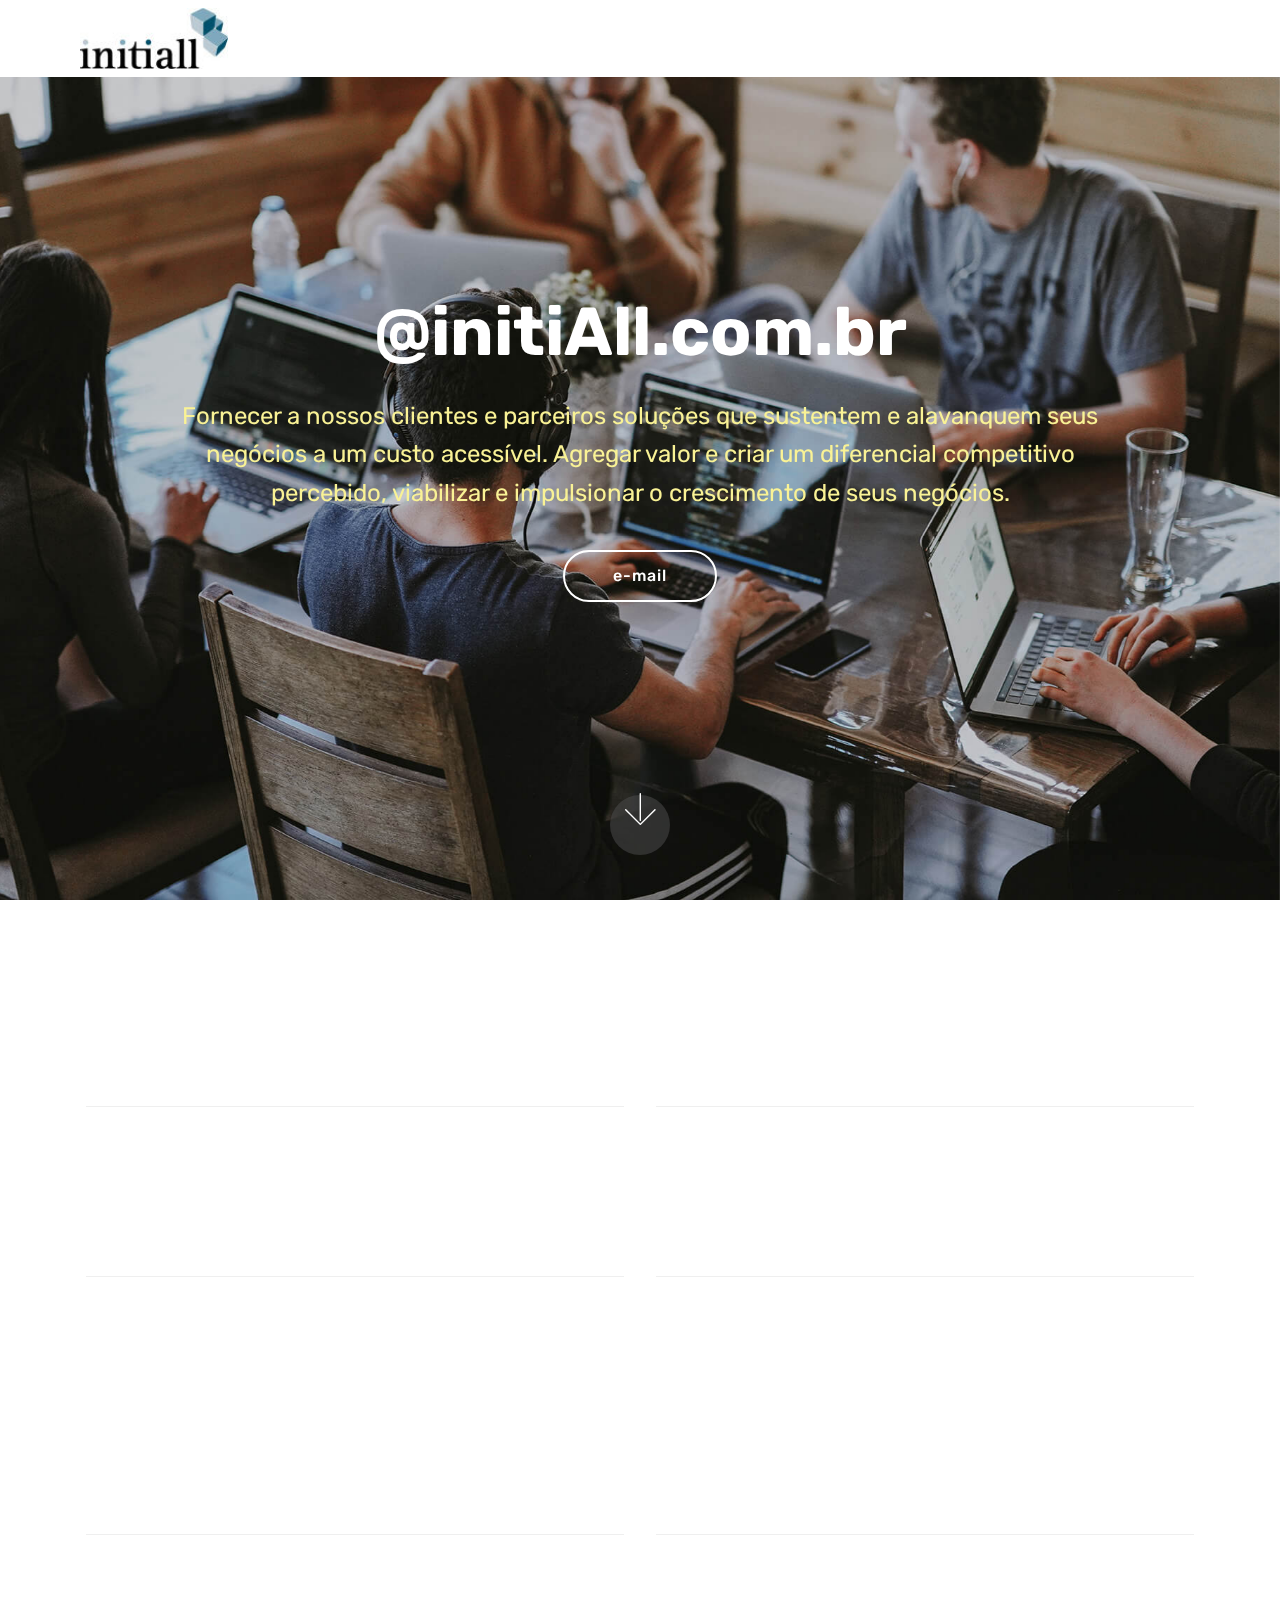
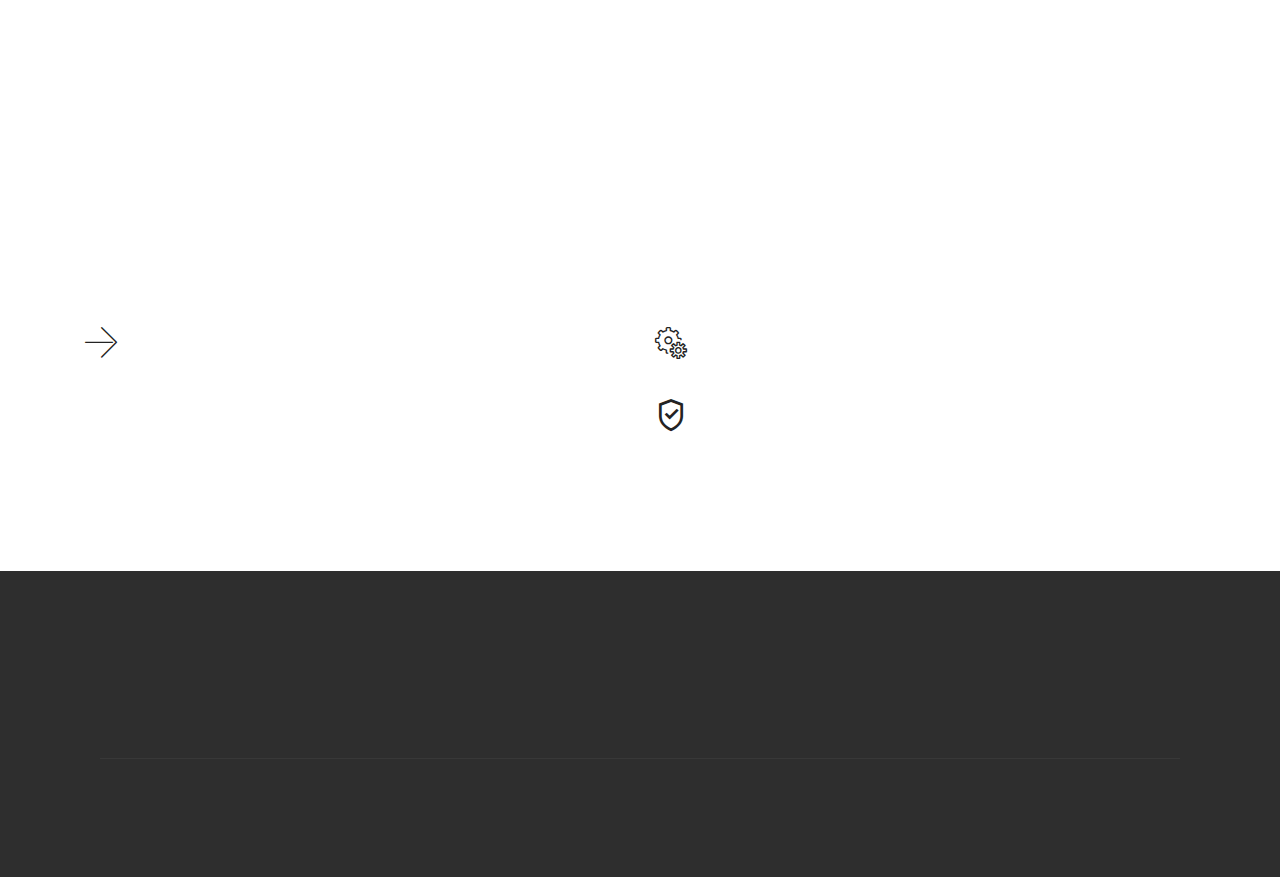
==== index.html @ da2de522 "create github pages" ====
<!DOCTYPE html>
<html  >
<head>
  <!-- Site made with Mobirise Website Builder v4.9.7, https://mobirise.com -->
  <meta charset="UTF-8">
  <meta http-equiv="X-UA-Compatible" content="IE=edge">
  <meta name="generator" content="Mobirise v4.9.7, mobirise.com">
  <meta name="viewport" content="width=device-width, initial-scale=1, minimum-scale=1">
  <link rel="shortcut icon" href="assets/images/l-initiall-logo-144x59.jpg" type="image/x-icon">
  <meta name="description" content="">
  
  <title>Home</title>
  <link rel="stylesheet" href="assets/web/assets/mobirise-icons2/mobirise2.css">
  <link rel="stylesheet" href="assets/web/assets/mobirise-icons/mobirise-icons.css">
  <link rel="stylesheet" href="assets/tether/tether.min.css">
  <link rel="stylesheet" href="assets/bootstrap/css/bootstrap.min.css">
  <link rel="stylesheet" href="assets/bootstrap/css/bootstrap-grid.min.css">
  <link rel="stylesheet" href="assets/bootstrap/css/bootstrap-reboot.min.css">
  <link rel="stylesheet" href="assets/dropdown/css/style.css">
  <link rel="stylesheet" href="assets/socicon/css/styles.css">
  <link rel="stylesheet" href="assets/animatecss/animate.min.css">
  <link rel="stylesheet" href="assets/theme/css/style.css">
  <link rel="stylesheet" href="assets/mobirise/css/mbr-additional.css" type="text/css">
  
  
  
</head>
<body>
  <section class="menu cid-qTkzRZLJNu" once="menu" id="menu1-0">

    

    <nav class="navbar navbar-expand beta-menu navbar-dropdown align-items-center navbar-fixed-top navbar-toggleable-sm">
        <button class="navbar-toggler navbar-toggler-right" type="button" data-toggle="collapse" data-target="#navbarSupportedContent" aria-controls="navbarSupportedContent" aria-expanded="false" aria-label="Toggle navigation">
            <div class="hamburger">
                <span></span>
                <span></span>
                <span></span>
                <span></span>
            </div>
        </button>
        <div class="menu-logo">
            <div class="navbar-brand">
                <span class="navbar-logo">
                    <a href="https://mobirise.com">
                         <img src="assets/images/l-initiall-logo-144x59.jpg" alt="Mobirise" title="" style="height: 3.8rem;">
                    </a>
                </span>
                
            </div>
        </div>
        <div class="collapse navbar-collapse" id="navbarSupportedContent">
            
            
        </div>
    </nav>
</section>

<section class="engine"><a href="https://mobirise.info/k">develop your own website</a></section><section class="cid-qTkA127IK8 mbr-fullscreen mbr-parallax-background" id="header2-1">

    

    

    <div class="container align-center">
        <div class="row justify-content-md-center">
            <div class="mbr-white col-md-10">
                <h1 class="mbr-section-title mbr-bold pb-3 mbr-fonts-style display-1">
                    @initiAll.com.br</h1>
                
                <p class="mbr-text pb-3 mbr-fonts-style display-5">
                    Fornecer a nossos clientes e parceiros soluções que sustentem e alavanquem seus negócios a um custo acessível. Agregar valor e criar um diferencial competitivo percebido, viabilizar e impulsionar o crescimento de seus negócios.
                </p>
                <div class="mbr-section-btn"><a class="btn btn-md btn-white-outline display-4" href="mailto:initiall.condominium@gmail.com">e-mail</a></div>
            </div>
        </div>
    </div>
    <div class="mbr-arrow hidden-sm-down" aria-hidden="true">
        <a href="#next">
            <i class="mbri-down mbr-iconfont"></i>
        </a>
    </div>
</section>

<section class="services3 cid-roIe7TlHn2" id="services3-f">
    <!---->
    
    <!---->
    <!--Overlay-->
    
    <!--Container-->
    <div class="container">
        <div class="row">
            <!--Titles-->
            <div class="title pb-5 col-12">
                <h2 class="align-left mbr-fonts-style display-1">
                    Serviços</h2>
                
            </div>
            <!--Card-1-->
            <div class="card px-3 col-12 col-md-6">
                <div class="card-wrapper media-container-row media-container-row">
                    <div class="card-box">
                        <div class="top-line pb-1">
                            <h4 class="card-title mbr-fonts-style display-5">Auditoria<br></h4>
                            <p class="mbr-text card-title cost mbr-fonts-style m-0 display-5"></p>
                        </div>
                        <div class="bottom-line">
                            <p class="mbr-text mbr-fonts-style display-7">
                                Sistemas<br>Network<br>Vulnerabilidades</p>
                        </div>
                    </div>
                </div>
            </div>
            <!--Card-2-->
            <div class="card px-3 col-12 col-md-6">
                <div class="card-wrapper media-container-row media-container-row">
                    <div class="card-box">
                        <div class="top-line pb-3">
                            <h4 class="card-title mbr-fonts-style display-5">Soluções</h4>
                            <p class="mbr-text card-title cost mbr-fonts-style m-0 display-5"></p>
                        </div>
                        <div class="bottom-line">
                            <p class="mbr-text mbr-fonts-style display-7">Sistemas Integrados<br>Alta Disponibilidade</p>
                        </div>
                    </div>
                </div>
            </div>
            <!--Card-3-->
            <div class="card px-3 col-12 col-md-6">
                <div class="card-wrapper media-container-row media-container-row">
                    <div class="card-box">
                        <div class="top-line pb-3">
                            <h4 class="card-title mbr-fonts-style display-5">GAP Analysis&nbsp;
</h4>
                            <p class="mbr-text card-title cost mbr-fonts-style m-0 display-5"></p>
                        </div>
                        <div class="bottom-line">
                            <p class="mbr-text mbr-fonts-style display-7">
                                A partir do assessment das metas estratégicas da organização e a comparação entre métrica e realidade da TI(estratégia, arquitetura, estrutura decisória, etc.). geramos planos de ação totalmente alinhados com a sua organização. 
                            </p>
                        </div>
                    </div>
                </div>
            </div>
            <!--Card-4-->
            <div class="card px-3 col-12 col-md-6">
                <div class="card-wrapper media-container-row media-container-row">
                    <div class="card-box">
                        <div class="top-line pb-3">
                            <h4 class="card-title mbr-fonts-style display-5">Arquitetura</h4>
                            <p class="mbr-text card-title cost mbr-fonts-style m-0 display-5"></p>
                        </div>
                        <div class="bottom-line">
                            <p class="mbr-text mbr-fonts-style display-7">Mapeamos a Arquitetura de TI e, a partir do plano estratégico da TI, elaboramos a arquitetura a ser implementada, assim como o plano de transição para o modelo.&nbsp;</p><p><br></p><p></p>
                        </div>
                    </div>
                </div>
            </div>
            <!--Card-5-->
            <div class="card px-3 col-12 col-md-6">
                <div class="card-wrapper media-container-row media-container-row">
                    <div class="card-box">
                        <div class="top-line pb-3">
                            <h4 class="card-title mbr-fonts-style display-5"></h4>
                            <p class="mbr-text card-title cost mbr-fonts-style m-0 display-5"></p>
                        </div>
                        <div class="bottom-line">
                            <p class="mbr-text mbr-fonts-style display-7"></p>
                        </div>
                    </div>
                </div>
            </div>
            <!--Card-6-->
            <div class="card px-3 col-12 col-md-6">
                <div class="card-wrapper media-container-row media-container-row">
                    <div class="card-box">
                        <div class="top-line pb-3">
                            <h4 class="card-title mbr-fonts-style display-5"></h4>
                            <p class="mbr-text card-title cost mbr-fonts-style m-0 display-5"></p>
                        </div>
                        <div class="bottom-line">
                            <p class="mbr-text mbr-fonts-style display-7"></p>
                        </div>
                    </div>
                </div>
            </div>
            <!--Card-7-->
            
            <!--Card-8-->
            
            <!--Card-9-->
            
            <!--Card-10-->
            
            <!--Card-11-->
            
            <!--Card-12-->
            
        </div>
    </div>
</section>

<section class="mbr-section contacts3 cid-roI26yW7Bl" id="contacts3-6">
    <!---->
    
    <!---->
    <!--Overlay-->
    
    <!--Container-->
    <div class="container">
        <div class="row">
            <!--Titles-->
            <div class="title col-12">
                <h2 class="align-left mbr-fonts-style display-1">
                    Contato</h2>
                
            </div>
            <div class="col-12">
                <div class="row">
                    <div class="col-12 col-md-6">
                        <div class="wrapper">
                            <span class="iconfont-wrapper">
                                <span class="amp-iconfont icon fa-thumbs-o-up fa mbri-right"></span>
                            </span>
                            <div class="b-info b-adress">
                                <h5 class="align-left mbr-fonts-style display-5">initiAll Soluções Corporativas</h5>
                                <p class="mbr-text align-left mbr-fonts-style display-7"></p>
                            </div>
                        </div>
                    </div>
                    <div class="col-12 col-md-6">
                        <div class="wrapper">
                            <span class="iconfont-wrapper">
                                <span class="amp-iconfont icon fa-phone fa mbri-setting" style="color: rgb(35, 35, 35); fill: rgb(35, 35, 35);"></span>
                            </span>
                            <div class="b-info b-phone">
                                <h5 class="align-left mbr-fonts-style display-5"></h5>
                                <p class="mbr-text align-left mbr-fonts-style display-7"></p>
                            </div>
                        </div>
                    </div>
                    <div class="col-12 col-md-6">
                        <div class="wrapper">
                            <span class="iconfont-wrapper">
                                <span class="amp-iconfont icon fa-comment-o fa"></span>
                            </span>
                            <div class="b-info b-mail">
                                <h5 class="align-left mbr-fonts-style display-5">
                                    E-mail:
                                </h5>
                                <p class="mbr-text align-left mbr-fonts-style display-7">
                                    initiall.condominium@gmail.com
                                </p>
                            </div>
                        </div>
                    </div>
                    <div class="col-12 col-md-6">
                        <div class="wrapper">
                            <span class="iconfont-wrapper">
                                <span class="amp-iconfont icon fa-th-large fa mobi-mbri-protect mobi-mbri"></span>
                            </span>
                            <div class="b-info b-mail">
                                <h5 class="align-left mbr-fonts-style display-5"></h5>
                                <p class="mbr-text align-left mbr-fonts-style display-7"></p>
                            </div>
                        </div>
                    </div>
                </div>
            </div>
        </div>
    </div>
</section>

<section class="cid-qTkAaeaxX5" id="footer1-2">

    

    

    <div class="container">
        <div class="media-container-row content text-white">
            <div class="col-12 col-md-3">
                <div class="media-wrap">
                    <a href="https://mobirise.com/">
                        <img src="assets/images/mbr-260x173.jpg" alt="Mobirise" title="">
                    </a>
                </div>
            </div>
            <div class="col-12 col-md-3 mbr-fonts-style display-7">
                <h5 class="pb-3"></h5>
                <p class="mbr-text"></p>
            </div>
            <div class="col-12 col-md-3 mbr-fonts-style display-7">
                <h5 class="pb-3">
                    Contato</h5>
                <p class="mbr-text">
                    Email: initiall.condominium@gmail.com
<br></p>
            </div>
            <div class="col-12 col-md-3 mbr-fonts-style display-7">
                <h5 class="pb-3"></h5>
                <p class="mbr-text"></p>
            </div>
        </div>
        <div class="footer-lower">
            <div class="media-container-row">
                <div class="col-sm-12">
                    <hr>
                </div>
            </div>
            <div class="media-container-row mbr-white">
                <div class="col-sm-6 copyright">
                    <p class="mbr-text mbr-fonts-style display-7">
                        © Copyright 2019</p>
                </div>
                <div class="col-md-6">
                    <div class="social-list align-right">
                        <div class="soc-item">
                            <a href="https://twitter.com/mobirise" target="_blank">
                                <span class="socicon-twitter socicon mbr-iconfont mbr-iconfont-social"></span>
                            </a>
                        </div>
                        <div class="soc-item">
                            <a href="https://www.facebook.com/pages/Mobirise/1616226671953247" target="_blank">
                                <span class="socicon-facebook socicon mbr-iconfont mbr-iconfont-social"></span>
                            </a>
                        </div>
                        <div class="soc-item">
                            <a href="https://www.youtube.com/c/mobirise" target="_blank">
                                <span class="socicon-youtube socicon mbr-iconfont mbr-iconfont-social"></span>
                            </a>
                        </div>
                        <div class="soc-item">
                            <a href="https://instagram.com/mobirise" target="_blank">
                                <span class="socicon-instagram socicon mbr-iconfont mbr-iconfont-social"></span>
                            </a>
                        </div>
                        <div class="soc-item">
                            <a href="https://plus.google.com/u/0/+Mobirise" target="_blank">
                                <span class="socicon-googleplus socicon mbr-iconfont mbr-iconfont-social"></span>
                            </a>
                        </div>
                        <div class="soc-item">
                            <a href="https://www.behance.net/Mobirise" target="_blank">
                                <span class="socicon-behance socicon mbr-iconfont mbr-iconfont-social"></span>
                            </a>
                        </div>
                    </div>
                </div>
            </div>
        </div>
    </div>
</section>


  <script src="assets/web/assets/jquery/jquery.min.js"></script>
  <script src="assets/popper/popper.min.js"></script>
  <script src="assets/tether/tether.min.js"></script>
  <script src="assets/bootstrap/js/bootstrap.min.js"></script>
  <script src="assets/dropdown/js/script.min.js"></script>
  <script src="assets/viewportchecker/jquery.viewportchecker.js"></script>
  <script src="assets/parallax/jarallax.min.js"></script>
  <script src="assets/smoothscroll/smooth-scroll.js"></script>
  <script src="assets/touchswipe/jquery.touch-swipe.min.js"></script>
  <script src="assets/theme/js/script.js"></script>
  
  
  <input name="animation" type="hidden">
  </body>
</html>
---- assets/web/assets/mobirise-icons2/mobirise2.css ----
@font-face {
  font-family: 'Moririse2';
  src:  url('mobirise2.eot?f2bix4');
  src:  url('mobirise2.eot?f2bix4#iefix') format('embedded-opentype'),
    url('mobirise2.ttf?f2bix4') format('truetype'),
    url('mobirise2.woff?f2bix4') format('woff'),
    url('mobirise2.svg?f2bix4#mobirise2') format('svg');
  font-weight: normal;
  font-style: normal;
}

[class^="mobi-"], [class*=" mobi-"] {
  /* use !important to prevent issues with browser extensions that change fonts */
  font-family: 'Moririse2' !important;
  speak: none;
  font-style: normal;
  font-weight: normal;
  font-variant: normal;
  text-transform: none;
  line-height: 1;

  /* Better Font Rendering =========== */
  -webkit-font-smoothing: antialiased;
  -moz-osx-font-smoothing: grayscale;
}

.mobi-mbri-add-submenu:before {
  content: "\e900";
}
.mobi-mbri-alert:before {
  content: "\e901";
}
.mobi-mbri-align-center:before {
  content: "\e902";
}
.mobi-mbri-align-justify:before {
  content: "\e903";
}
.mobi-mbri-align-left:before {
  content: "\e904";
}
.mobi-mbri-align-right:before {
  content: "\e905";
}
.mobi-mbri-android:before {
  content: "\e906";
}
.mobi-mbri-apple:before {
  content: "\e907";
}
.mobi-mbri-arrow-down:before {
  content: "\e908";
}
.mobi-mbri-arrow-next:before {
  content: "\e909";
}
.mobi-mbri-arrow-prev:before {
  content: "\e90a";
}
.mobi-mbri-arrow-up:before {
  content: "\e90b";
}
.mobi-mbri-bold:before {
  content: "\e90c";
}
.mobi-mbri-bookmark:before {
  content: "\e90d";
}
.mobi-mbri-bootstrap:before {
  content: "\e90e";
}
.mobi-mbri-briefcase:before {
  content: "\e90f";
}
.mobi-mbri-browse:before {
  content: "\e910";
}
.mobi-mbri-bulleted-list:before {
  content: "\e911";
}
.mobi-mbri-calendar:before {
  content: "\e912";
}
.mobi-mbri-camera:before {
  content: "\e913";
}
.mobi-mbri-cart-add:before {
  content: "\e914";
}
.mobi-mbri-cart-full:before {
  content: "\e915";
}
.mobi-mbri-cash:before {
  content: "\e916";
}
.mobi-mbri-change-style:before {
  content: "\e917";
}
.mobi-mbri-chat:before {
  content: "\e918";
}
.mobi-mbri-clock:before {
  content: "\e919";
}
.mobi-mbri-close:before {
  content: "\e91a";
}
.mobi-mbri-cloud:before {
  content: "\e91b";
}
.mobi-mbri-code:before {
  content: "\e91c";
}
.mobi-mbri-contact-form:before {
  content: "\e91d";
}
.mobi-mbri-credit-card:before {
  content: "\e91e";
}
.mobi-mbri-cursor-click:before {
  content: "\e91f";
}
.mobi-mbri-cust-feedback:before {
  content: "\e920";
}
.mobi-mbri-database:before {
  content: "\e921";
}
.mobi-mbri-delivery:before {
  content: "\e922";
}
.mobi-mbri-desktop:before {
  content: "\e923";
}
.mobi-mbri-devices:before {
  content: "\e924";
}
.mobi-mbri-down:before {
  content: "\e925";
}
.mobi-mbri-download-2:before {
  content: "\e926";
}
.mobi-mbri-download:before {
  content: "\e927";
}
.mobi-mbri-drag-n-drop-2:before {
  content: "\e928";
}
.mobi-mbri-drag-n-drop:before {
  content: "\e929";
}
.mobi-mbri-edit-2:before {
  content: "\e92a";
}
.mobi-mbri-edit:before {
  content: "\e92b";
}
.mobi-mbri-error:before {
  content: "\e92c";
}
.mobi-mbri-extension:before {
  content: "\e92d";
}
.mobi-mbri-features:before {
  content: "\e92e";
}
.mobi-mbri-file:before {
  content: "\e92f";
}
.mobi-mbri-flag:before {
  content: "\e930";
}
.mobi-mbri-folder:before {
  content: "\e931";
}
.mobi-mbri-gift:before {
  content: "\e932";
}
.mobi-mbri-github:before {
  content: "\e933";
}
.mobi-mbri-globe-2:before {
  content: "\e934";
}
.mobi-mbri-globe:before {
  content: "\e935";
}
.mobi-mbri-growing-chart:before {
  content: "\e936";
}
.mobi-mbri-hearth:before {
  content: "\e937";
}
.mobi-mbri-help:before {
  content: "\e938";
}
.mobi-mbri-home:before {
  content: "\e939";
}
.mobi-mbri-hot-cup:before {
  content: "\e93a";
}
.mobi-mbri-idea:before {
  content: "\e93b";
}
.mobi-mbri-image-gallery:before {
  content: "\e93c";
}
.mobi-mbri-image-slider:before {
  content: "\e93d";
}
.mobi-mbri-info:before {
  content: "\e93e";
}
.mobi-mbri-italic:before {
  content: "\e93f";
}
.mobi-mbri-key:before {
  content: "\e940";
}
.mobi-mbri-laptop:before {
  content: "\e941";
}
.mobi-mbri-layers:before {
  content: "\e942";
}
.mobi-mbri-left-right:before {
  content: "\e943";
}
.mobi-mbri-left:before {
  content: "\e944";
}
.mobi-mbri-letter:before {
  content: "\e945";
}
.mobi-mbri-like:before {
  content: "\e946";
}
.mobi-mbri-link:before {
  content: "\e947";
}
.mobi-mbri-lock:before {
  content: "\e948";
}
.mobi-mbri-login:before {
  content: "\e949";
}
.mobi-mbri-logout:before {
  content: "\e94a";
}
.mobi-mbri-magic-stick:before {
  content: "\e94b";
}
.mobi-mbri-map-pin:before {
  content: "\e94c";
}
.mobi-mbri-menu:before {
  content: "\e94d";
}
.mobi-mbri-mobile-2:before {
  content: "\e94e";
}
.mobi-mbri-mobile-horizontal:before {
  content: "\e94f";
}
.mobi-mbri-mobile:before {
  content: "\e950";
}
.mobi-mbri-mobirise:before {
  content: "\e951";
}
.mobi-mbri-more-horizontal:before {
  content: "\e952";
}
.mobi-mbri-more-vertical:before {
  content: "\e953";
}
.mobi-mbri-music:before {
  content: "\e954";
}
.mobi-mbri-new-file:before {
  content: "\e955";
}
.mobi-mbri-numbered-list:before {
  content: "\e956";
}
.mobi-mbri-opened-folder:before {
  content: "\e957";
}
.mobi-mbri-pages:before {
  content: "\e958";
}
.mobi-mbri-paper-plane:before {
  content: "\e959";
}
.mobi-mbri-paperclip:before {
  content: "\e95a";
}
.mobi-mbri-phone:before {
  content: "\e95b";
}
.mobi-mbri-photo:before {
  content: "\e95c";
}
.mobi-mbri-photos:before {
  content: "\e95d";
}
.mobi-mbri-pin:before {
  content: "\e95e";
}
.mobi-mbri-play:before {
  content: "\e95f";
}
.mobi-mbri-plus:before {
  content: "\e960";
}
.mobi-mbri-preview:before {
  content: "\e961";
}
.mobi-mbri-print:before {
  content: "\e962";
}
.mobi-mbri-protect:before {
  content: "\e963";
}
.mobi-mbri-question:before {
  content: "\e964";
}
.mobi-mbri-quote-left:before {
  content: "\e965";
}
.mobi-mbri-quote-right:before {
  content: "\e966";
}
.mobi-mbri-redo:before {
  content: "\e967";
}
.mobi-mbri-refresh:before {
  content: "\e968";
}
.mobi-mbri-responsive-2:before {
  content: "\e969";
}
.mobi-mbri-responsive:before {
  content: "\e96a";
}
.mobi-mbri-right:before {
  content: "\e96b";
}
.mobi-mbri-rocket:before {
  content: "\e96c";
}
.mobi-mbri-sad-face:before {
  content: "\e96d";
}
.mobi-mbri-sale:before {
  content: "\e96e";
}
.mobi-mbri-save:before {
  content: "\e96f";
}
.mobi-mbri-search:before {
  content: "\e970";
}
.mobi-mbri-setting-2:before {
  content: "\e971";
}
.mobi-mbri-setting-3:before {
  content: "\e972";
}
.mobi-mbri-setting:before {
  content: "\e973";
}
.mobi-mbri-share:before {
  content: "\e974";
}
.mobi-mbri-shopping-bag:before {
  content: "\e975";
}
.mobi-mbri-shopping-basket:before {
  content: "\e976";
}
.mobi-mbri-shopping-cart:before {
  content: "\e977";
}
.mobi-mbri-sites:before {
  content: "\e978";
}
.mobi-mbri-smile-face:before {
  content: "\e979";
}
.mobi-mbri-speed:before {
  content: "\e97a";
}
.mobi-mbri-star:before {
  content: "\e97b";
}
.mobi-mbri-success:before {
  content: "\e97c";
}
.mobi-mbri-sun:before {
  content: "\e97d";
}
.mobi-mbri-sun2:before {
  content: "\e97e";
}
.mobi-mbri-tablet-vertical:before {
  content: "\e97f";
}
.mobi-mbri-tablet:before {
  content: "\e980";
}
.mobi-mbri-target:before {
  content: "\e981";
}
.mobi-mbri-timer:before {
  content: "\e982";
}
.mobi-mbri-to-ftp:before {
  content: "\e983";
}
.mobi-mbri-to-local-drive:before {
  content: "\e984";
}
.mobi-mbri-touch-swipe:before {
  content: "\e985";
}
.mobi-mbri-touch:before {
  content: "\e986";
}
.mobi-mbri-trash:before {
  content: "\e987";
}
.mobi-mbri-underline:before {
  content: "\e988";
}
.mobi-mbri-undo:before {
  content: "\e989";
}
.mobi-mbri-unlink:before {
  content: "\e98a";
}
.mobi-mbri-unlock:before {
  content: "\e98b";
}
.mobi-mbri-up-down:before {
  content: "\e98c";
}
.mobi-mbri-up:before {
  content: "\e98d";
}
.mobi-mbri-update:before {
  content: "\e98e";
}
.mobi-mbri-upload-2:before {
  content: "\e98f";
}
.mobi-mbri-upload:before {
  content: "\e990";
}
.mobi-mbri-user-2:before {
  content: "\e991";
}
.mobi-mbri-user:before {
  content: "\e992";
}
.mobi-mbri-users:before {
  content: "\e993";
}
.mobi-mbri-video-play:before {
  content: "\e994";
}
.mobi-mbri-video:before {
  content: "\e995";
}
.mobi-mbri-watch:before {
  content: "\e996";
}
.mobi-mbri-website-theme-2:before {
  content: "\e997";
}
.mobi-mbri-website-theme:before {
  content: "\e998";
}
.mobi-mbri-wifi:before {
  content: "\e999";
}
.mobi-mbri-windows:before {
  content: "\e99a";
}
.mobi-mbri-zoom-in:before {
  content: "\e99b";
}
.mobi-mbri-zoom-out:before {
  content: "\e99c";
}
---- assets/web/assets/mobirise-icons/mobirise-icons.css ----
@font-face {
  font-family: 'MobiriseIcons';
  src:  url('mobirise-icons.eot?spat4u');
  src:  url('mobirise-icons.eot?spat4u#iefix') format('embedded-opentype'),
    url('mobirise-icons.ttf?spat4u') format('truetype'),
    url('mobirise-icons.woff?spat4u') format('woff'),
    url('mobirise-icons.svg?spat4u#MobiriseIcons') format('svg');
  font-weight: normal;
  font-style: normal;
}

[class^="mbri-"], [class*=" mbri-"] {
  /* use !important to prevent issues with browser extensions that change fonts */
  font-family: MobiriseIcons !important;
  speak: none;
  font-style: normal;
  font-weight: normal;
  font-variant: normal;
  text-transform: none;
  line-height: 1;

  /* Better Font Rendering =========== */
  -webkit-font-smoothing: antialiased;
  -moz-osx-font-smoothing: grayscale;
}

.mbri-add-submenu:before {
  content: "\e900";
}
.mbri-alert:before {
  content: "\e901";
}
.mbri-align-center:before {
  content: "\e902";
}
.mbri-align-justify:before {
  content: "\e903";
}
.mbri-align-left:before {
  content: "\e904";
}
.mbri-align-right:before {
  content: "\e905";
}
.mbri-android:before {
  content: "\e906";
}
.mbri-apple:before {
  content: "\e907";
}
.mbri-arrow-down:before {
  content: "\e908";
}
.mbri-arrow-next:before {
  content: "\e909";
}
.mbri-arrow-prev:before {
  content: "\e90a";
}
.mbri-arrow-up:before {
  content: "\e90b";
}
.mbri-bold:before {
  content: "\e90c";
}
.mbri-bookmark:before {
  content: "\e90d";
}
.mbri-bootstrap:before {
  content: "\e90e";
}
.mbri-briefcase:before {
  content: "\e90f";
}
.mbri-browse:before {
  content: "\e910";
}
.mbri-bulleted-list:before {
  content: "\e911";
}
.mbri-calendar:before {
  content: "\e912";
}
.mbri-camera:before {
  content: "\e913";
}
.mbri-cart-add:before {
  content: "\e914";
}
.mbri-cart-full:before {
  content: "\e915";
}
.mbri-cash:before {
  content: "\e916";
}
.mbri-change-style:before {
  content: "\e917";
}
.mbri-chat:before {
  content: "\e918";
}
.mbri-clock:before {
  content: "\e919";
}
.mbri-close:before {
  content: "\e91a";
}
.mbri-cloud:before {
  content: "\e91b";
}
.mbri-code:before {
  content: "\e91c";
}
.mbri-contact-form:before {
  content: "\e91d";
}
.mbri-credit-card:before {
  content: "\e91e";
}
.mbri-cursor-click:before {
  content: "\e91f";
}
.mbri-cust-feedback:before {
  content: "\e920";
}
.mbri-database:before {
  content: "\e921";
}
.mbri-delivery:before {
  content: "\e922";
}
.mbri-desktop:before {
  content: "\e923";
}
.mbri-devices:before {
  content: "\e924";
}
.mbri-down:before {
  content: "\e925";
}
.mbri-download:before {
  content: "\e989";
}
.mbri-drag-n-drop:before {
  content: "\e927";
}
.mbri-drag-n-drop2:before {
  content: "\e928";
}
.mbri-edit:before {
  content: "\e929";
}
.mbri-edit2:before {
  content: "\e92a";
}
.mbri-error:before {
  content: "\e92b";
}
.mbri-extension:before {
  content: "\e92c";
}
.mbri-features:before {
  content: "\e92d";
}
.mbri-file:before {
  content: "\e92e";
}
.mbri-flag:before {
  content: "\e92f";
}
.mbri-folder:before {
  content: "\e930";
}
.mbri-gift:before {
  content: "\e931";
}
.mbri-github:before {
  content: "\e932";
}
.mbri-globe:before {
  content: "\e933";
}
.mbri-globe-2:before {
  content: "\e934";
}
.mbri-growing-chart:before {
  content: "\e935";
}
.mbri-hearth:before {
  content: "\e936";
}
.mbri-help:before {
  content: "\e937";
}
.mbri-home:before {
  content: "\e938";
}
.mbri-hot-cup:before {
  content: "\e939";
}
.mbri-idea:before {
  content: "\e93a";
}
.mbri-image-gallery:before {
  content: "\e93b";
}
.mbri-image-slider:before {
  content: "\e93c";
}
.mbri-info:before {
  content: "\e93d";
}
.mbri-italic:before {
  content: "\e93e";
}
.mbri-key:before {
  content: "\e93f";
}
.mbri-laptop:before {
  content: "\e940";
}
.mbri-layers:before {
  content: "\e941";
}
.mbri-left-right:before {
  content: "\e942";
}
.mbri-left:before {
  content: "\e943";
}
.mbri-letter:before {
  content: "\e944";
}
.mbri-like:before {
  content: "\e945";
}
.mbri-link:before {
  content: "\e946";
}
.mbri-lock:before {
  content: "\e947";
}
.mbri-login:before {
  content: "\e948";
}
.mbri-logout:before {
  content: "\e949";
}
.mbri-magic-stick:before {
  content: "\e94a";
}
.mbri-map-pin:before {
  content: "\e94b";
}
.mbri-menu:before {
  content: "\e94c";
}
.mbri-mobile:before {
  content: "\e94d";
}
.mbri-mobile2:before {
  content: "\e94e";
}
.mbri-mobirise:before {
  content: "\e94f";
}
.mbri-more-horizontal:before {
  content: "\e950";
}
.mbri-more-vertical:before {
  content: "\e951";
}
.mbri-music:before {
  content: "\e952";
}
.mbri-new-file:before {
  content: "\e953";
}
.mbri-numbered-list:before {
  content: "\e954";
}
.mbri-opened-folder:before {
  content: "\e955";
}
.mbri-pages:before {
  content: "\e956";
}
.mbri-paper-plane:before {
  content: "\e957";
}
.mbri-paperclip:before {
  content: "\e958";
}
.mbri-photo:before {
  content: "\e959";
}
.mbri-photos:before {
  content: "\e95a";
}
.mbri-pin:before {
  content: "\e95b";
}
.mbri-play:before {
  content: "\e95c";
}
.mbri-plus:before {
  content: "\e95d";
}
.mbri-preview:before {
  content: "\e95e";
}
.mbri-print:before {
  content: "\e95f";
}
.mbri-protect:before {
  content: "\e960";
}
.mbri-question:before {
  content: "\e961";
}
.mbri-quote-left:before {
  content: "\e962";
}
.mbri-quote-right:before {
  content: "\e963";
}
.mbri-refresh:before {
  content: "\e964";
}
.mbri-responsive:before {
  content: "\e965";
}
.mbri-right:before {
  content: "\e966";
}
.mbri-rocket:before {
  content: "\e967";
}
.mbri-sad-face:before {
  content: "\e968";
}
.mbri-sale:before {
  content: "\e969";
}
.mbri-save:before {
  content: "\e96a";
}
.mbri-search:before {
  content: "\e96b";
}
.mbri-setting:before {
  content: "\e96c";
}
.mbri-setting2:before {
  content: "\e96d";
}
.mbri-setting3:before {
  content: "\e96e";
}
.mbri-share:before {
  content: "\e96f";
}
.mbri-shopping-bag:before {
  content: "\e970";
}
.mbri-shopping-basket:before {
  content: "\e971";
}
.mbri-shopping-cart:before {
  content: "\e972";
}
.mbri-sites:before {
  content: "\e973";
}
.mbri-smile-face:before {
  content: "\e974";
}
.mbri-speed:before {
  content: "\e975";
}
.mbri-star:before {
  content: "\e976";
}
.mbri-success:before {
  content: "\e977";
}
.mbri-sun:before {
  content: "\e978";
}
.mbri-sun2:before {
  content: "\e979";
}
.mbri-tablet:before {
  content: "\e97a";
}
.mbri-tablet-vertical:before {
  content: "\e97b";
}
.mbri-target:before {
  content: "\e97c";
}
.mbri-timer:before {
  content: "\e97d";
}
.mbri-to-ftp:before {
  content: "\e97e";
}
.mbri-to-local-drive:before {
  content: "\e97f";
}
.mbri-touch-swipe:before {
  content: "\e980";
}
.mbri-touch:before {
  content: "\e981";
}
.mbri-trash:before {
  content: "\e982";
}
.mbri-underline:before {
  content: "\e983";
}
.mbri-unlink:before {
  content: "\e984";
}
.mbri-unlock:before {
  content: "\e985";
}
.mbri-up-down:before {
  content: "\e986";
}
.mbri-up:before {
  content: "\e987";
}
.mbri-update:before {
  content: "\e988";
}
.mbri-upload:before {
 content: "\e926"; 
}
.mbri-user:before {
  content: "\e98a";
}
.mbri-user2:before {
  content: "\e98b";
}
.mbri-users:before {
  content: "\e98c";
}
.mbri-video:before {
  content: "\e98d";
}
.mbri-video-play:before {
  content: "\e98e";
}
.mbri-watch:before {
  content: "\e98f";
}
.mbri-website-theme:before {
  content: "\e990";
}
.mbri-wifi:before {
  content: "\e991";
}
.mbri-windows:before {
  content: "\e992";
}
.mbri-zoom-out:before {
  content: "\e993";
}
.mbri-redo:before {
  content: "\e994";
}
.mbri-undo:before {
  content: "\e995";
}
---- assets/dropdown/css/style.css ----
.navbar-dropdown {
  left: 0;
  padding: 0;
  position: absolute;
  right: 0;
  top: 0;
  transition: all 0.45s ease;
  z-index: 1030;
  background: #282828; }
  .navbar-dropdown .navbar-logo {
    margin-right: 0.8rem;
    transition: margin 0.3s ease-in-out;
    vertical-align: middle; }
    .navbar-dropdown .navbar-logo img {
      height: 3.125rem;
      transition: all 0.3s ease-in-out; }
    .navbar-dropdown .navbar-logo.mbr-iconfont {
      font-size: 3.125rem;
      line-height: 3.125rem; }
  .navbar-dropdown .navbar-caption {
    font-weight: 700;
    white-space: normal;
    vertical-align: -4px;
    line-height: 3.125rem !important; }
    .navbar-dropdown .navbar-caption, .navbar-dropdown .navbar-caption:hover {
      color: inherit;
      text-decoration: none; }
  .navbar-dropdown .mbr-iconfont + .navbar-caption {
    vertical-align: -1px; }
  .navbar-dropdown.navbar-fixed-top {
    position: fixed; }
  .navbar-dropdown .navbar-brand span {
    vertical-align: -4px; }
  .navbar-dropdown.bg-color.transparent {
    background: none; }
  .navbar-dropdown.navbar-short .navbar-brand {
    padding: 0.625rem 0; }
    .navbar-dropdown.navbar-short .navbar-brand span {
      vertical-align: -1px; }
  .navbar-dropdown.navbar-short .navbar-caption {
    line-height: 2.375rem !important;
    vertical-align: -2px; }
  .navbar-dropdown.navbar-short .navbar-logo {
    margin-right: 0.5rem; }
    .navbar-dropdown.navbar-short .navbar-logo img {
      height: 2.375rem; }
    .navbar-dropdown.navbar-short .navbar-logo.mbr-iconfont {
      font-size: 2.375rem;
      line-height: 2.375rem; }
  .navbar-dropdown.navbar-short .mbr-table-cell {
    height: 3.625rem; }
  .navbar-dropdown .navbar-close {
    left: 0.6875rem;
    position: fixed;
    top: 0.75rem;
    z-index: 1000; }
  .navbar-dropdown .hamburger-icon {
    content: "";
    display: inline-block;
    vertical-align: middle;
    width: 16px;
    -webkit-box-shadow: 0 -6px 0 1px #282828,0 0 0 1px #282828,0 6px 0 1px #282828;
    -moz-box-shadow: 0 -6px 0 1px #282828,0 0 0 1px #282828,0 6px 0 1px #282828;
    box-shadow: 0 -6px 0 1px #282828,0 0 0 1px #282828,0 6px 0 1px #282828; }

.dropdown-menu .dropdown-toggle[data-toggle="dropdown-submenu"]::after {
  border-bottom: 0.35em solid transparent;
  border-left: 0.35em solid;
  border-right: 0;
  border-top: 0.35em solid transparent;
  margin-left: 0.3rem; }

.dropdown-menu .dropdown-item:focus {
  outline: 0; }

.nav-dropdown {
  font-size: 0.75rem;
  font-weight: 500;
  height: auto !important; }
  .nav-dropdown .nav-btn {
    padding-left: 1rem; }
  .nav-dropdown .link {
    margin: .667em 1.667em;
    font-weight: 500;
    padding: 0;
    transition: color .2s ease-in-out; }
    .nav-dropdown .link.dropdown-toggle {
      margin-right: 2.583em; }
      .nav-dropdown .link.dropdown-toggle::after {
        margin-left: .25rem;
        border-top: 0.35em solid;
        border-right: 0.35em solid transparent;
        border-left: 0.35em solid transparent;
        border-bottom: 0; }
      .nav-dropdown .link.dropdown-toggle[aria-expanded="true"] {
        margin: 0;
        padding: 0.667em 3.263em  0.667em 1.667em; }
  .nav-dropdown .link::after,
  .nav-dropdown .dropdown-item::after {
    color: inherit; }
  .nav-dropdown .btn {
    font-size: 0.75rem;
    font-weight: 700;
    letter-spacing: 0;
    margin-bottom: 0;
    padding-left: 1.25rem;
    padding-right: 1.25rem; }
  .nav-dropdown .dropdown-menu {
    border-radius: 0;
    border: 0;
    left: 0;
    margin: 0;
    padding-bottom: 1.25rem;
    padding-top: 1.25rem;
    position: relative; }
  .nav-dropdown .dropdown-submenu {
    margin-left: 0.125rem;
    top: 0; }
  .nav-dropdown .dropdown-item {
    font-weight: 500;
    line-height: 2;
    padding: 0.3846em 4.615em 0.3846em 1.5385em;
    position: relative;
    transition: color .2s ease-in-out, background-color .2s ease-in-out; }
    .nav-dropdown .dropdown-item::after {
      margin-top: -0.3077em;
      position: absolute;
      right: 1.1538em;
      top: 50%; }
    .nav-dropdown .dropdown-item:focus, .nav-dropdown .dropdown-item:hover {
      background: none; }

@media (max-width: 767px) {
  .nav-dropdown.navbar-toggleable-sm {
    bottom: 0;
    display: none;
    left: 0;
    overflow-x: hidden;
    position: fixed;
    top: 0;
    transform: translateX(-100%);
    -ms-transform: translateX(-100%);
    -webkit-transform: translateX(-100%);
    width: 18.75rem;
    z-index: 999; } }
.nav-dropdown.navbar-toggleable-xl {
  bottom: 0;
  display: none;
  left: 0;
  overflow-x: hidden;
  position: fixed;
  top: 0;
  transform: translateX(-100%);
  -ms-transform: translateX(-100%);
  -webkit-transform: translateX(-100%);
  width: 18.75rem;
  z-index: 999; }

.nav-dropdown-sm {
  display: block !important;
  overflow-x: hidden;
  overflow: auto;
  padding-top: 3.875rem; }
  .nav-dropdown-sm::after {
    content: "";
    display: block;
    height: 3rem;
    width: 100%; }
  .nav-dropdown-sm.collapse.in ~ .navbar-close {
    display: block !important; }
  .nav-dropdown-sm.collapsing, .nav-dropdown-sm.collapse.in {
    transform: translateX(0);
    -ms-transform: translateX(0);
    -webkit-transform: translateX(0);
    transition: all 0.25s ease-out;
    -webkit-transition: all 0.25s ease-out;
    background: #282828; }
  .nav-dropdown-sm.collapsing[aria-expanded="false"] {
    transform: translateX(-100%);
    -ms-transform: translateX(-100%);
    -webkit-transform: translateX(-100%); }
  .nav-dropdown-sm .nav-item {
    display: block;
    margin-left: 0 !important;
    padding-left: 0; }
  .nav-dropdown-sm .link,
  .nav-dropdown-sm .dropdown-item {
    border-top: 1px dotted rgba(255, 255, 255, 0.1);
    font-size: 0.8125rem;
    line-height: 1.6;
    margin: 0 !important;
    padding: 0.875rem 2.4rem 0.875rem 1.5625rem !important;
    position: relative;
    white-space: normal; }
    .nav-dropdown-sm .link:focus, .nav-dropdown-sm .link:hover,
    .nav-dropdown-sm .dropdown-item:focus,
    .nav-dropdown-sm .dropdown-item:hover {
      background: rgba(0, 0, 0, 0.2) !important;
      color: #c0a375; }
  .nav-dropdown-sm .nav-btn {
    position: relative;
    padding: 1.5625rem 1.5625rem 0 1.5625rem; }
    .nav-dropdown-sm .nav-btn::before {
      border-top: 1px dotted rgba(255, 255, 255, 0.1);
      content: "";
      left: 0;
      position: absolute;
      top: 0;
      width: 100%; }
    .nav-dropdown-sm .nav-btn + .nav-btn {
      padding-top: 0.625rem; }
      .nav-dropdown-sm .nav-btn + .nav-btn::before {
        display: none; }
  .nav-dropdown-sm .btn {
    padding: 0.625rem 0; }
  .nav-dropdown-sm .dropdown-toggle[data-toggle="dropdown-submenu"]::after {
    margin-left: .25rem;
    border-top: 0.35em solid;
    border-right: 0.35em solid transparent;
    border-left: 0.35em solid transparent;
    border-bottom: 0; }
  .nav-dropdown-sm .dropdown-toggle[data-toggle="dropdown-submenu"][aria-expanded="true"]::after {
    border-top: 0;
    border-right: 0.35em solid transparent;
    border-left: 0.35em solid transparent;
    border-bottom: 0.35em solid; }
  .nav-dropdown-sm .dropdown-menu {
    margin: 0;
    padding: 0;
    position: relative;
    top: 0;
    left: 0;
    width: 100%;
    border: 0;
    float: none;
    border-radius: 0;
    background: none; }
  .nav-dropdown-sm .dropdown-submenu {
    left: 100%;
    margin-left: 0.125rem;
    margin-top: -1.25rem;
    top: 0; }

.navbar-toggleable-sm .nav-dropdown .dropdown-menu {
  position: absolute; }

.navbar-toggleable-sm .nav-dropdown .dropdown-submenu {
  left: 100%;
  margin-left: 0.125rem;
  margin-top: -1.25rem;
  top: 0; }

.navbar-toggleable-sm.opened .nav-dropdown .dropdown-menu {
  position: relative; }

.navbar-toggleable-sm.opened .nav-dropdown .dropdown-submenu {
  left: 0;
  margin-left: 00rem;
  margin-top: 0rem;
  top: 0; }

.is-builder .nav-dropdown.collapsing {
  transition: none !important; }

/*# sourceMappingURL=style.css.map */
---- assets/socicon/css/styles.css ----
@charset "UTF-8";

@font-face {
  font-family: "socicon";
  src:url("../fonts/socicon.eot");
  src:url("../fonts/socicon.eot?#iefix") format("embedded-opentype"),
    url("../fonts/socicon.woff") format("woff"),
    url("../fonts/socicon.ttf") format("truetype"),
    url("../fonts/socicon.svg#socicon") format("svg");
  font-weight: normal;
  font-style: normal;

}

[data-icon]:before {
  font-family: "socicon" !important;
  content: attr(data-icon);
  font-style: normal !important;
  font-weight: normal !important;
  font-variant: normal !important;
  text-transform: none !important;
  speak: none;
  line-height: 1;
  -webkit-font-smoothing: antialiased;
  -moz-osx-font-smoothing: grayscale;
}

[class^="socicon-"]:before,
[class*=" socicon-"]:before {
  font-family: "socicon" !important;
  font-style: normal !important;
  font-weight: normal !important;
  font-variant: normal !important;
  text-transform: none !important;
  speak: none;
  line-height: 1;
  -webkit-font-smoothing: antialiased;
  -moz-osx-font-smoothing: grayscale;
}

.socicon-modelmayhem:before {
  content: "\e000";
}
.socicon-mixcloud:before {
  content: "\e001";
}
.socicon-drupal:before {
  content: "\e002";
}
.socicon-swarm:before {
  content: "\e003";
}
.socicon-istock:before {
  content: "\e004";
}
.socicon-yammer:before {
  content: "\e005";
}
.socicon-ello:before {
  content: "\e006";
}
.socicon-stackoverflow:before {
  content: "\e007";
}
.socicon-persona:before {
  content: "\e008";
}
.socicon-triplej:before {
  content: "\e009";
}
.socicon-houzz:before {
  content: "\e00a";
}
.socicon-rss:before {
  content: "\e00b";
}
.socicon-paypal:before {
  content: "\e00c";
}
.socicon-odnoklassniki:before {
  content: "\e00d";
}
.socicon-airbnb:before {
  content: "\e00e";
}
.socicon-periscope:before {
  content: "\e00f";
}
.socicon-outlook:before {
  content: "\e010";
}
.socicon-coderwall:before {
  content: "\e011";
}
.socicon-tripadvisor:before {
  content: "\e012";
}
.socicon-appnet:before {
  content: "\e013";
}
.socicon-goodreads:before {
  content: "\e014";
}
.socicon-tripit:before {
  content: "\e015";
}
.socicon-lanyrd:before {
  content: "\e016";
}
.socicon-slideshare:before {
  content: "\e017";
}
.socicon-buffer:before {
  content: "\e018";
}
.socicon-disqus:before {
  content: "\e019";
}
.socicon-vkontakte:before {
  content: "\e01a";
}
.socicon-whatsapp:before {
  content: "\e01b";
}
.socicon-patreon:before {
  content: "\e01c";
}
.socicon-storehouse:before {
  content: "\e01d";
}
.socicon-pocket:before {
  content: "\e01e";
}
.socicon-mail:before {
  content: "\e01f";
}
.socicon-blogger:before {
  content: "\e020";
}
.socicon-technorati:before {
  content: "\e021";
}
.socicon-reddit:before {
  content: "\e022";
}
.socicon-dribbble:before {
  content: "\e023";
}
.socicon-stumbleupon:before {
  content: "\e024";
}
.socicon-digg:before {
  content: "\e025";
}
.socicon-envato:before {
  content: "\e026";
}
.socicon-behance:before {
  content: "\e027";
}
.socicon-delicious:before {
  content: "\e028";
}
.socicon-deviantart:before {
  content: "\e029";
}
.socicon-forrst:before {
  content: "\e02a";
}
.socicon-play:before {
  content: "\e02b";
}
.socicon-zerply:before {
  content: "\e02c";
}
.socicon-wikipedia:before {
  content: "\e02d";
}
.socicon-apple:before {
  content: "\e02e";
}
.socicon-flattr:before {
  content: "\e02f";
}
.socicon-github:before {
  content: "\e030";
}
.socicon-renren:before {
  content: "\e031";
}
.socicon-friendfeed:before {
  content: "\e032";
}
.socicon-newsvine:before {
  content: "\e033";
}
.socicon-identica:before {
  content: "\e034";
}
.socicon-bebo:before {
  content: "\e035";
}
.socicon-zynga:before {
  content: "\e036";
}
.socicon-steam:before {
  content: "\e037";
}
.socicon-xbox:before {
  content: "\e038";
}
.socicon-windows:before {
  content: "\e039";
}
.socicon-qq:before {
  content: "\e03a";
}
.socicon-douban:before {
  content: "\e03b";
}
.socicon-meetup:before {
  content: "\e03c";
}
.socicon-playstation:before {
  content: "\e03d";
}
.socicon-android:before {
  content: "\e03e";
}
.socicon-snapchat:before {
  content: "\e03f";
}
.socicon-twitter:before {
  content: "\e040";
}
.socicon-facebook:before {
  content: "\e041";
}
.socicon-googleplus:before {
  content: "\e042";
}
.socicon-pinterest:before {
  content: "\e043";
}
.socicon-foursquare:before {
  content: "\e044";
}
.socicon-yahoo:before {
  content: "\e045";
}
.socicon-skype:before {
  content: "\e046";
}
.socicon-yelp:before {
  content: "\e047";
}
.socicon-feedburner:before {
  content: "\e048";
}
.socicon-linkedin:before {
  content: "\e049";
}
.socicon-viadeo:before {
  content: "\e04a";
}
.socicon-xing:before {
  content: "\e04b";
}
.socicon-myspace:before {
  content: "\e04c";
}
.socicon-soundcloud:before {
  content: "\e04d";
}
.socicon-spotify:before {
  content: "\e04e";
}
.socicon-grooveshark:before {
  content: "\e04f";
}
.socicon-lastfm:before {
  content: "\e050";
}
.socicon-youtube:before {
  content: "\e051";
}
.socicon-vimeo:before {
  content: "\e052";
}
.socicon-dailymotion:before {
  content: "\e053";
}
.socicon-vine:before {
  content: "\e054";
}
.socicon-flickr:before {
  content: "\e055";
}
.socicon-500px:before {
  content: "\e056";
}
.socicon-wordpress:before {
  content: "\e058";
}
.socicon-tumblr:before {
  content: "\e059";
}
.socicon-twitch:before {
  content: "\e05a";
}
.socicon-8tracks:before {
  content: "\e05b";
}
.socicon-amazon:before {
  content: "\e05c";
}
.socicon-icq:before {
  content: "\e05d";
}
.socicon-smugmug:before {
  content: "\e05e";
}
.socicon-ravelry:before {
  content: "\e05f";
}
.socicon-weibo:before {
  content: "\e060";
}
.socicon-baidu:before {
  content: "\e061";
}
.socicon-angellist:before {
  content: "\e062";
}
.socicon-ebay:before {
  content: "\e063";
}
.socicon-imdb:before {
  content: "\e064";
}
.socicon-stayfriends:before {
  content: "\e065";
}
.socicon-residentadvisor:before {
  content: "\e066";
}
.socicon-google:before {
  content: "\e067";
}
.socicon-yandex:before {
  content: "\e068";
}
.socicon-sharethis:before {
  content: "\e069";
}
.socicon-bandcamp:before {
  content: "\e06a";
}
.socicon-itunes:before {
  content: "\e06b";
}
.socicon-deezer:before {
  content: "\e06c";
}
.socicon-telegram:before {
  content: "\e06e";
}
.socicon-openid:before {
  content: "\e06f";
}
.socicon-amplement:before {
  content: "\e070";
}
.socicon-viber:before {
  content: "\e071";
}
.socicon-zomato:before {
  content: "\e072";
}
.socicon-draugiem:before {
  content: "\e074";
}
.socicon-endomodo:before {
  content: "\e075";
}
.socicon-filmweb:before {
  content: "\e076";
}
.socicon-stackexchange:before {
  content: "\e077";
}
.socicon-wykop:before {
  content: "\e078";
}
.socicon-teamspeak:before {
  content: "\e079";
}
.socicon-teamviewer:before {
  content: "\e07a";
}
.socicon-ventrilo:before {
  content: "\e07b";
}
.socicon-younow:before {
  content: "\e07c";
}
.socicon-raidcall:before {
  content: "\e07d";
}
.socicon-mumble:before {
  content: "\e07e";
}
.socicon-medium:before {
  content: "\e06d";
}
.socicon-bebee:before {
  content: "\e07f";
}
.socicon-hitbox:before {
  content: "\e080";
}
.socicon-reverbnation:before {
  content: "\e081";
}
.socicon-formulr:before {
  content: "\e082";
}
.socicon-instagram:before {
  content: "\e057";
}
.socicon-battlenet:before {
  content: "\e083";
}
.socicon-chrome:before {
  content: "\e084";
}
.socicon-discord:before {
  content: "\e086";
}
.socicon-issuu:before {
  content: "\e087";
}
.socicon-macos:before {
  content: "\e088";
}
.socicon-firefox:before {
  content: "\e089";
}
.socicon-opera:before {
  content: "\e08d";
}
.socicon-keybase:before {
  content: "\e090";
}
.socicon-alliance:before {
  content: "\e091";
}
.socicon-livejournal:before {
  content: "\e092";
}
.socicon-googlephotos:before {
  content: "\e093";
}
.socicon-horde:before {
  content: "\e094";
}
.socicon-etsy:before {
  content: "\e095";
}
.socicon-zapier:before {
  content: "\e096";
}
.socicon-google-scholar:before {
  content: "\e097";
}
.socicon-researchgate:before {
  content: "\e098";
}
.socicon-wechat:before {
  content: "\e099";
}
.socicon-strava:before {
  content: "\e09a";
}
.socicon-line:before {
  content: "\e09b";
}
.socicon-lyft:before {
  content: "\e09c";
}
.socicon-uber:before {
  content: "\e09d";
}
.socicon-songkick:before {
  content: "\e09e";
}
.socicon-viewbug:before {
  content: "\e09f";
}
.socicon-googlegroups:before {
  content: "\e0a0";
}
.socicon-quora:before {
  content: "\e073";
}
.socicon-diablo:before {
  content: "\e085";
}
.socicon-blizzard:before {
  content: "\e0a1";
}
.socicon-hearthstone:before {
  content: "\e08b";
}
.socicon-heroes:before {
  content: "\e08a";
}
.socicon-overwatch:before {
  content: "\e08c";
}
.socicon-warcraft:before {
  content: "\e08e";
}
.socicon-starcraft:before {
  content: "\e08f";
}
.socicon-beam:before {
  content: "\e0a2";
}
.socicon-curse:before {
  content: "\e0a3";
}
.socicon-player:before {
  content: "\e0a4";
}
.socicon-streamjar:before {
  content: "\e0a5";
}
.socicon-nintendo:before {
  content: "\e0a6";
}
.socicon-hellocoton:before {
  content: "\e0a7";
}
---- assets/theme/css/style.css ----
/*!
 * Mobirise v4 theme (https://mobirise.com/)
 * Copyright 2017 Mobirise
 */
section {
  background-color: #eeeeee; }

section,
.container,
.container-fluid {
  position: relative;
  word-wrap: break-word; }

a.mbr-iconfont:hover {
  text-decoration: none; }

.article .lead p, .article .lead ul, .article .lead ol, .article .lead pre, .article .lead blockquote {
  margin-bottom: 0; }

a {
  font-style: normal;
  font-weight: 400;
  cursor: pointer; }
  a, a:hover {
    text-decoration: none; }

figure {
  margin-bottom: 0; }

body {
  color: #232323; }

h1, h2, h3, h4, h5, h6,
.h1, .h2, .h3, .h4, .h5, .h6,
.display-1, .display-2, .display-3, .display-4 {
  line-height: 1;
  word-break: break-word;
  word-wrap: break-word; }

b, strong {
  font-weight: bold; }

blockquote {
  padding: 10px 0 10px 20px;
  position: relative;
  border-left: 2px solid;
  border-color: #ff3366; }

input:-webkit-autofill, input:-webkit-autofill:hover, input:-webkit-autofill:focus, input:-webkit-autofill:active {
  transition-delay: 9999s;
  transition-property: background-color, color; }

textarea[type="hidden"] {
  display: none; }

body {
  position: relative; }

section {
  background-position: 50% 50%;
  background-repeat: no-repeat;
  background-size: cover; }
  section .mbr-background-video,
  section .mbr-background-video-preview {
    position: absolute;
    bottom: 0;
    left: 0;
    right: 0;
    top: 0; }

.hidden {
  visibility: hidden; }

.mbr-z-index20 {
  z-index: 20; }

/*! Base colors */
.mbr-white {
  color: #ffffff; }

.mbr-black {
  color: #000000; }

.mbr-bg-white {
  background-color: #ffffff; }

.mbr-bg-black {
  background-color: #000000; }

/*! Text-aligns */
.align-left {
  text-align: left; }

.align-center {
  text-align: center; }

.align-right {
  text-align: right; }

@media (max-width: 767px) {
  .align-left, .align-center, .align-right, .mbr-section-btn, .mbr-section-title {
    text-align: center; } }
/*! Font-weight  */
.mbr-light {
  font-weight: 300; }

.mbr-regular {
  font-weight: 400; }

.mbr-semibold {
  font-weight: 500; }

.mbr-bold {
  font-weight: 700; }

/*! Media  */
.media-size-item {
  -webkit-flex: 1 1 auto;
  -moz-flex: 1 1 auto;
  -ms-flex: 1 1 auto;
  -o-flex: 1 1 auto;
  flex: 1 1 auto; }

.media-content {
  -webkit-flex-basis: 100%;
  flex-basis: 100%; }

.media-container-row {
  display: -ms-flexbox;
  display: -webkit-flex;
  display: flex;
  -webkit-flex-direction: row;
  -ms-flex-direction: row;
  flex-direction: row;
  -webkit-flex-wrap: wrap;
  -ms-flex-wrap: wrap;
  flex-wrap: wrap;
  -webkit-justify-content: center;
  -ms-flex-pack: center;
  justify-content: center;
  -webkit-align-content: center;
  -ms-flex-line-pack: center;
  align-content: center;
  -webkit-align-items: start;
  -ms-flex-align: start;
  align-items: start; }
  .media-container-row .media-size-item {
    width: 400px; }

.media-container-column {
  display: -ms-flexbox;
  display: -webkit-flex;
  display: flex;
  -webkit-flex-direction: column;
  -ms-flex-direction: column;
  flex-direction: column;
  -webkit-flex-wrap: wrap;
  -ms-flex-wrap: wrap;
  flex-wrap: wrap;
  -webkit-justify-content: center;
  -ms-flex-pack: center;
  justify-content: center;
  -webkit-align-content: center;
  -ms-flex-line-pack: center;
  align-content: center;
  -webkit-align-items: stretch;
  -ms-flex-align: stretch;
  align-items: stretch; }
  .media-container-column > * {
    width: 100%; }

@media (min-width: 992px) {
  .media-container-row {
    -webkit-flex-wrap: nowrap;
    -ms-flex-wrap: nowrap;
    flex-wrap: nowrap; } }
figure {
  overflow: hidden; }

figure[mbr-media-size] {
  transition: width 0.1s; }

.mbr-figure img, .mbr-figure iframe {
  display: block;
  width: 100%; }

.card {
  background-color: transparent;
  border: none; }

.card-img {
  text-align: center;
  flex-shrink: 0;
  -webkit-flex-shrink: 0; }

.media {
  max-width: 100%;
  margin: 0 auto; }

.mbr-figure {
  -ms-flex-item-align: center;
  -ms-grid-row-align: center;
  -webkit-align-self: center;
  align-self: center; }

.media-container > div {
  max-width: 100%; }

.mbr-figure img, .card-img img {
  width: 100%; }

@media (max-width: 991px) {
  .media-size-item {
    width: auto !important; }

  .media {
    width: auto; }

  .mbr-figure {
    width: 100% !important; } }
/*! Buttons */
.mbr-section-btn {
  margin-left: -.25rem;
  margin-right: -.25rem;
  font-size: 0; }

nav .mbr-section-btn {
  margin-left: 0rem;
  margin-right: 0rem; }

/*! Btn icon margin */
.btn .mbr-iconfont, .btn.btn-sm .mbr-iconfont {
  cursor: pointer;
  margin-right: 0.5rem; }

.btn.btn-md .mbr-iconfont, .btn.btn-md .mbr-iconfont {
  margin-right: 0.8rem; }

.mbr-regular {
  font-weight: 400; }

.mbr-semibold {
  font-weight: 500; }

.mbr-bold {
  font-weight: 700; }

[type="submit"] {
  -webkit-appearance: none; }

/*! Full-screen */
.mbr-fullscreen .mbr-overlay {
  min-height: 100vh; }

.mbr-fullscreen {
  display: flex;
  display: -webkit-flex;
  display: -moz-flex;
  display: -ms-flex;
  display: -o-flex;
  align-items: center;
  -webkit-align-items: center;
  min-height: 100vh;
  padding-top: 3rem;
  padding-bottom: 3rem; }

/*! Map */
.map {
  height: 25rem;
  position: relative; }
  .map iframe {
    width: 100%;
    height: 100%; }

/* Form */
.form-asterisk {
  font-family: initial;
  position: absolute;
  top: -2px;
  font-weight: normal; }

/*! Scroll to top arrow */
.mbr-arrow-up {
  bottom: 25px;
  right: 90px;
  position: fixed;
  text-align: right;
  z-index: 5000;
  color: #ffffff;
  font-size: 32px;
  transform: rotate(180deg);
  -webkit-transform: rotate(180deg); }

.mbr-arrow-up a {
  background: rgba(0, 0, 0, 0.2);
  border-radius: 3px;
  color: #fff;
  display: inline-block;
  height: 60px;
  width: 60px;
  outline-style: none !important;
  position: relative;
  text-decoration: none;
  transition: all .3s ease-in-out;
  cursor: pointer;
  text-align: center; }
  .mbr-arrow-up a:hover {
    background-color: rgba(0, 0, 0, 0.4); }
  .mbr-arrow-up a i {
    line-height: 60px; }

.mbr-arrow-up-icon {
  display: block;
  color: #fff; }

.mbr-arrow-up-icon::before {
  content: "\203a";
  display: inline-block;
  font-family: serif;
  font-size: 32px;
  line-height: 1;
  font-style: normal;
  position: relative;
  top: 6px;
  left: -4px;
  -webkit-transform: rotate(-90deg);
  transform: rotate(-90deg); }

/*! Arrow Down */
.mbr-arrow {
  position: absolute;
  bottom: 45px;
  left: 50%;
  width: 60px;
  height: 60px;
  cursor: pointer;
  background-color: rgba(80, 80, 80, 0.5);
  border-radius: 50%;
  -webkit-transform: translateX(-50%);
  transform: translateX(-50%); }
  .mbr-arrow > a {
    display: inline-block;
    text-decoration: none;
    outline-style: none;
    -webkit-animation: arrowdown 1.7s ease-in-out infinite;
    animation: arrowdown 1.7s ease-in-out infinite; }
    .mbr-arrow > a > i {
      position: absolute;
      top: -2px;
      left: 15px;
      font-size: 2rem; }

@keyframes arrowdown {
  0% {
    transform: translateY(0px);
    -webkit-transform: translateY(0px); }
  50% {
    transform: translateY(-5px);
    -webkit-transform: translateY(-5px); }
  100% {
    transform: translateY(0px);
    -webkit-transform: translateY(0px); } }
@-webkit-keyframes arrowdown {
  0% {
    transform: translateY(0px);
    -webkit-transform: translateY(0px); }
  50% {
    transform: translateY(-5px);
    -webkit-transform: translateY(-5px); }
  100% {
    transform: translateY(0px);
    -webkit-transform: translateY(0px); } }
@media (max-width: 500px) {
  .mbr-arrow-up {
    left: 50%;
    right: auto;
    transform: translateX(-50%) rotate(180deg);
    -webkit-transform: translateX(-50%) rotate(180deg); } }
/*Gradients animation*/
@keyframes gradient-animation {
  from {
    background-position: 0% 100%;
    animation-timing-function: ease-in-out; }
  to {
    background-position: 100% 0%;
    animation-timing-function: ease-in-out; } }
@-webkit-keyframes gradient-animation {
  from {
    background-position: 0% 100%;
    animation-timing-function: ease-in-out; }
  to {
    background-position: 100% 0%;
    animation-timing-function: ease-in-out; } }
.bg-gradient {
  background-size: 200% 200%;
  animation: gradient-animation 5s infinite alternate;
  -webkit-animation: gradient-animation 5s infinite alternate; }

.menu .navbar-brand {
  display: -webkit-flex; }
  .menu .navbar-brand span {
    display: flex;
    display: -webkit-flex; }
  .menu .navbar-brand .navbar-caption-wrap {
    display: -webkit-flex; }
  .menu .navbar-brand .navbar-logo img {
    display: -webkit-flex; }
@media (min-width: 768px) and (max-width: 991px) {
  .menu .navbar-toggleable-sm .navbar-nav {
    display: -webkit-box;
    display: -webkit-flex;
    display: -ms-flexbox; } }
@media (min-width: 992px) {
  .menu .navbar-nav.nav-dropdown {
    display: -webkit-flex; }
  .menu .navbar-toggleable-sm .navbar-collapse {
    display: -webkit-flex !important; } }
@media (max-width: 767px) {
  .menu .navbar-collapse {
    max-height: 80vh; }
  .menu .dropdown-menu {
    max-height: 60vh; } }

.navbar {
  display: -webkit-flex;
  -webkit-flex-wrap: wrap;
  -webkit-align-items: center;
  -webkit-justify-content: space-between; }

.navbar-collapse {
  -webkit-flex-basis: 100%;
  -webkit-flex-grow: 1;
  -webkit-align-items: center;
  max-height: 93.5vh; }
  .navbar-collapse.show {
    overflow: auto; }

.nav-dropdown .link {
  padding: .667em 1.667em !important;
  margin: 0 !important; }

.nav {
  display: -webkit-flex;
  -webkit-flex-wrap: wrap; }

.row {
  display: -webkit-flex;
  -webkit-flex-wrap: wrap; }

.justify-content-center {
  -webkit-justify-content: center; }

.form-inline {
  display: -webkit-flex;
  -webkit-flex-flow: row wrap;
  -webkit-align-items: center; }

.card-wrapper {
  -webkit-flex: 1; }

.carousel-control {
  z-index: 10;
  display: -webkit-flex;
  -webkit-align-items: center;
  -webkit-justify-content: center; }

.carousel-controls {
  display: -webkit-flex; }

.media {
  display: -webkit-flex; }

.jq-selectbox__select {
  padding: 1.07em .5em;
  position: absolute;
  top: 0;
  left: 0;
  width: 100%; }

.jq-selectbox__dropdown {
  position: absolute;
  top: 100% !important;
  left: 0 !important;
  width: 100% !important; }

.jq-selectbox__trigger-arrow {
  transform: translateY(-50%); }

.jq-selectbox li {
  padding: 1.07em .5em; }

/*# sourceMappingURL=style.css.map */
.engine {
	position: absolute;
	text-indent: -2400px;
	text-align: center;
	padding: 0;
	top: 0;
	left: -2400px;
}
---- assets/mobirise/css/mbr-additional.css ----
@import url(https://fonts.googleapis.com/css?family=Rubik:300,300i,400,400i,500,500i,700,700i,900,900i);





body {
  font-style: normal;
  line-height: 1.5;
}
.mbr-section-title {
  font-style: normal;
  line-height: 1.2;
}
.mbr-section-subtitle {
  line-height: 1.3;
}
.mbr-text {
  font-style: normal;
  line-height: 1.6;
}
.display-1 {
  font-family: 'Rubik', sans-serif;
  font-size: 4.25rem;
}
.display-1 > .mbr-iconfont {
  font-size: 6.8rem;
}
.display-2 {
  font-family: 'Rubik', sans-serif;
  font-size: 3rem;
}
.display-2 > .mbr-iconfont {
  font-size: 4.8rem;
}
.display-4 {
  font-family: 'Rubik', sans-serif;
  font-size: 1rem;
}
.display-4 > .mbr-iconfont {
  font-size: 1.6rem;
}
.display-5 {
  font-family: 'Rubik', sans-serif;
  font-size: 1.5rem;
}
.display-5 > .mbr-iconfont {
  font-size: 2.4rem;
}
.display-7 {
  font-family: 'Rubik', sans-serif;
  font-size: 1rem;
}
.display-7 > .mbr-iconfont {
  font-size: 1.6rem;
}
/* ---- Fluid typography for mobile devices ---- */
/* 1.4 - font scale ratio ( bootstrap == 1.42857 ) */
/* 100vw - current viewport width */
/* (48 - 20)  48 == 48rem == 768px, 20 == 20rem == 320px(minimal supported viewport) */
/* 0.65 - min scale variable, may vary */
@media (max-width: 768px) {
  .display-1 {
    font-size: 3.4rem;
    font-size: calc( 2.1374999999999997rem + (4.25 - 2.1374999999999997) * ((100vw - 20rem) / (48 - 20)));
    line-height: calc( 1.4 * (2.1374999999999997rem + (4.25 - 2.1374999999999997) * ((100vw - 20rem) / (48 - 20))));
  }
  .display-2 {
    font-size: 2.4rem;
    font-size: calc( 1.7rem + (3 - 1.7) * ((100vw - 20rem) / (48 - 20)));
    line-height: calc( 1.4 * (1.7rem + (3 - 1.7) * ((100vw - 20rem) / (48 - 20))));
  }
  .display-4 {
    font-size: 0.8rem;
    font-size: calc( 1rem + (1 - 1) * ((100vw - 20rem) / (48 - 20)));
    line-height: calc( 1.4 * (1rem + (1 - 1) * ((100vw - 20rem) / (48 - 20))));
  }
  .display-5 {
    font-size: 1.2rem;
    font-size: calc( 1.175rem + (1.5 - 1.175) * ((100vw - 20rem) / (48 - 20)));
    line-height: calc( 1.4 * (1.175rem + (1.5 - 1.175) * ((100vw - 20rem) / (48 - 20))));
  }
}
/* Buttons */
.btn {
  font-weight: 500;
  border-width: 2px;
  font-style: normal;
  letter-spacing: 1px;
  margin: .4rem .8rem;
  white-space: normal;
  -webkit-transition: all 0.3s ease-in-out;
  -moz-transition: all 0.3s ease-in-out;
  transition: all 0.3s ease-in-out;
  display: inline-flex;
  align-items: center;
  justify-content: center;
  word-break: break-word;
  -webkit-align-items: center;
  -webkit-justify-content: center;
  display: -webkit-inline-flex;
  padding: 1rem 3rem;
  border-radius: 3px;
}
.btn-sm {
  font-weight: 500;
  letter-spacing: 1px;
  -webkit-transition: all 0.3s ease-in-out;
  -moz-transition: all 0.3s ease-in-out;
  transition: all 0.3s ease-in-out;
  padding: 0.6rem 1.5rem;
  border-radius: 3px;
}
.btn-md {
  font-weight: 500;
  letter-spacing: 1px;
  margin: .4rem .8rem !important;
  -webkit-transition: all 0.3s ease-in-out;
  -moz-transition: all 0.3s ease-in-out;
  transition: all 0.3s ease-in-out;
  padding: 1rem 3rem;
  border-radius: 3px;
}
.btn-lg {
  font-weight: 500;
  letter-spacing: 1px;
  margin: .4rem .8rem !important;
  -webkit-transition: all 0.3s ease-in-out;
  -moz-transition: all 0.3s ease-in-out;
  transition: all 0.3s ease-in-out;
  padding: 1.2rem 3.2rem;
  border-radius: 3px;
}
.bg-primary {
  background-color: #ffffff !important;
}
.bg-success {
  background-color: #ffffff !important;
}
.bg-info {
  background-color: #82786e !important;
}
.bg-warning {
  background-color: #879a9f !important;
}
.bg-danger {
  background-color: #b1a374 !important;
}
.btn-primary,
.btn-primary:active {
  background-color: #ffffff !important;
  border-color: #ffffff !important;
  color: #808080 !important;
}
.btn-primary:hover,
.btn-primary:focus,
.btn-primary.focus,
.btn-primary.active {
  color: #808080 !important;
  background-color: #d9d9d9 !important;
  border-color: #d9d9d9 !important;
}
.btn-primary.disabled,
.btn-primary:disabled {
  color: #808080 !important;
  background-color: #d9d9d9 !important;
  border-color: #d9d9d9 !important;
}
.btn-secondary,
.btn-secondary:active {
  background-color: #ff3366 !important;
  border-color: #ff3366 !important;
  color: #ffffff !important;
}
.btn-secondary:hover,
.btn-secondary:focus,
.btn-secondary.focus,
.btn-secondary.active {
  color: #ffffff !important;
  background-color: #e50039 !important;
  border-color: #e50039 !important;
}
.btn-secondary.disabled,
.btn-secondary:disabled {
  color: #ffffff !important;
  background-color: #e50039 !important;
  border-color: #e50039 !important;
}
.btn-info,
.btn-info:active {
  background-color: #82786e !important;
  border-color: #82786e !important;
  color: #ffffff !important;
}
.btn-info:hover,
.btn-info:focus,
.btn-info.focus,
.btn-info.active {
  color: #ffffff !important;
  background-color: #59524b !important;
  border-color: #59524b !important;
}
.btn-info.disabled,
.btn-info:disabled {
  color: #ffffff !important;
  background-color: #59524b !important;
  border-color: #59524b !important;
}
.btn-success,
.btn-success:active {
  background-color: #ffffff !important;
  border-color: #ffffff !important;
  color: #808080 !important;
}
.btn-success:hover,
.btn-success:focus,
.btn-success.focus,
.btn-success.active {
  color: #808080 !important;
  background-color: #d9d9d9 !important;
  border-color: #d9d9d9 !important;
}
.btn-success.disabled,
.btn-success:disabled {
  color: #808080 !important;
  background-color: #d9d9d9 !important;
  border-color: #d9d9d9 !important;
}
.btn-warning,
.btn-warning:active {
  background-color: #879a9f !important;
  border-color: #879a9f !important;
  color: #ffffff !important;
}
.btn-warning:hover,
.btn-warning:focus,
.btn-warning.focus,
.btn-warning.active {
  color: #ffffff !important;
  background-color: #617479 !important;
  border-color: #617479 !important;
}
.btn-warning.disabled,
.btn-warning:disabled {
  color: #ffffff !important;
  background-color: #617479 !important;
  border-color: #617479 !important;
}
.btn-danger,
.btn-danger:active {
  background-color: #b1a374 !important;
  border-color: #b1a374 !important;
  color: #ffffff !important;
}
.btn-danger:hover,
.btn-danger:focus,
.btn-danger.focus,
.btn-danger.active {
  color: #ffffff !important;
  background-color: #8b7d4e !important;
  border-color: #8b7d4e !important;
}
.btn-danger.disabled,
.btn-danger:disabled {
  color: #ffffff !important;
  background-color: #8b7d4e !important;
  border-color: #8b7d4e !important;
}
.btn-white {
  color: #333333 !important;
}
.btn-white,
.btn-white:active {
  background-color: #ffffff !important;
  border-color: #ffffff !important;
  color: #808080 !important;
}
.btn-white:hover,
.btn-white:focus,
.btn-white.focus,
.btn-white.active {
  color: #808080 !important;
  background-color: #d9d9d9 !important;
  border-color: #d9d9d9 !important;
}
.btn-white.disabled,
.btn-white:disabled {
  color: #808080 !important;
  background-color: #d9d9d9 !important;
  border-color: #d9d9d9 !important;
}
.btn-black,
.btn-black:active {
  background-color: #333333 !important;
  border-color: #333333 !important;
  color: #ffffff !important;
}
.btn-black:hover,
.btn-black:focus,
.btn-black.focus,
.btn-black.active {
  color: #ffffff !important;
  background-color: #0d0d0d !important;
  border-color: #0d0d0d !important;
}
.btn-black.disabled,
.btn-black:disabled {
  color: #ffffff !important;
  background-color: #0d0d0d !important;
  border-color: #0d0d0d !important;
}
.btn-primary-outline,
.btn-primary-outline:active {
  background: none;
  border-color: #cccccc;
  color: #cccccc;
}
.btn-primary-outline:hover,
.btn-primary-outline:focus,
.btn-primary-outline.focus,
.btn-primary-outline.active {
  color: #808080;
  background-color: #ffffff;
  border-color: #ffffff;
}
.btn-primary-outline.disabled,
.btn-primary-outline:disabled {
  color: #808080 !important;
  background-color: #ffffff !important;
  border-color: #ffffff !important;
}
.btn-secondary-outline,
.btn-secondary-outline:active {
  background: none;
  border-color: #cc0033;
  color: #cc0033;
}
.btn-secondary-outline:hover,
.btn-secondary-outline:focus,
.btn-secondary-outline.focus,
.btn-secondary-outline.active {
  color: #ffffff;
  background-color: #ff3366;
  border-color: #ff3366;
}
.btn-secondary-outline.disabled,
.btn-secondary-outline:disabled {
  color: #ffffff !important;
  background-color: #ff3366 !important;
  border-color: #ff3366 !important;
}
.btn-info-outline,
.btn-info-outline:active {
  background: none;
  border-color: #4b453f;
  color: #4b453f;
}
.btn-info-outline:hover,
.btn-info-outline:focus,
.btn-info-outline.focus,
.btn-info-outline.active {
  color: #ffffff;
  background-color: #82786e;
  border-color: #82786e;
}
.btn-info-outline.disabled,
.btn-info-outline:disabled {
  color: #ffffff !important;
  background-color: #82786e !important;
  border-color: #82786e !important;
}
.btn-success-outline,
.btn-success-outline:active {
  background: none;
  border-color: #cccccc;
  color: #cccccc;
}
.btn-success-outline:hover,
.btn-success-outline:focus,
.btn-success-outline.focus,
.btn-success-outline.active {
  color: #808080;
  background-color: #ffffff;
  border-color: #ffffff;
}
.btn-success-outline.disabled,
.btn-success-outline:disabled {
  color: #808080 !important;
  background-color: #ffffff !important;
  border-color: #ffffff !important;
}
.btn-warning-outline,
.btn-warning-outline:active {
  background: none;
  border-color: #55666b;
  color: #55666b;
}
.btn-warning-outline:hover,
.btn-warning-outline:focus,
.btn-warning-outline.focus,
.btn-warning-outline.active {
  color: #ffffff;
  background-color: #879a9f;
  border-color: #879a9f;
}
.btn-warning-outline.disabled,
.btn-warning-outline:disabled {
  color: #ffffff !important;
  background-color: #879a9f !important;
  border-color: #879a9f !important;
}
.btn-danger-outline,
.btn-danger-outline:active {
  background: none;
  border-color: #7a6e45;
  color: #7a6e45;
}
.btn-danger-outline:hover,
.btn-danger-outline:focus,
.btn-danger-outline.focus,
.btn-danger-outline.active {
  color: #ffffff;
  background-color: #b1a374;
  border-color: #b1a374;
}
.btn-danger-outline.disabled,
.btn-danger-outline:disabled {
  color: #ffffff !important;
  background-color: #b1a374 !important;
  border-color: #b1a374 !important;
}
.btn-black-outline,
.btn-black-outline:active {
  background: none;
  border-color: #000000;
  color: #000000;
}
.btn-black-outline:hover,
.btn-black-outline:focus,
.btn-black-outline.focus,
.btn-black-outline.active {
  color: #ffffff;
  background-color: #333333;
  border-color: #333333;
}
.btn-black-outline.disabled,
.btn-black-outline:disabled {
  color: #ffffff !important;
  background-color: #333333 !important;
  border-color: #333333 !important;
}
.btn-white-outline,
.btn-white-outline:active,
.btn-white-outline.active {
  background: none;
  border-color: #ffffff;
  color: #ffffff;
}
.btn-white-outline:hover,
.btn-white-outline:focus,
.btn-white-outline.focus {
  color: #333333;
  background-color: #ffffff;
  border-color: #ffffff;
}
.text-primary {
  color: #ffffff !important;
}
.text-secondary {
  color: #ff3366 !important;
}
.text-success {
  color: #ffffff !important;
}
.text-info {
  color: #82786e !important;
}
.text-warning {
  color: #879a9f !important;
}
.text-danger {
  color: #b1a374 !important;
}
.text-white {
  color: #ffffff !important;
}
.text-black {
  color: #000000 !important;
}
a.text-primary:hover,
a.text-primary:focus {
  color: #cccccc !important;
}
a.text-secondary:hover,
a.text-secondary:focus {
  color: #cc0033 !important;
}
a.text-success:hover,
a.text-success:focus {
  color: #cccccc !important;
}
a.text-info:hover,
a.text-info:focus {
  color: #4b453f !important;
}
a.text-warning:hover,
a.text-warning:focus {
  color: #55666b !important;
}
a.text-danger:hover,
a.text-danger:focus {
  color: #7a6e45 !important;
}
a.text-white:hover,
a.text-white:focus {
  color: #b3b3b3 !important;
}
a.text-black:hover,
a.text-black:focus {
  color: #4d4d4d !important;
}
.alert-success {
  background-color: #70c770;
}
.alert-info {
  background-color: #82786e;
}
.alert-warning {
  background-color: #879a9f;
}
.alert-danger {
  background-color: #b1a374;
}
.mbr-section-btn a.btn:not(.btn-form) {
  border-radius: 100px;
}
.mbr-section-btn a.btn:not(.btn-form):hover,
.mbr-section-btn a.btn:not(.btn-form):focus {
  box-shadow: none !important;
}
.mbr-section-btn a.btn:not(.btn-form):hover,
.mbr-section-btn a.btn:not(.btn-form):focus {
  box-shadow: 0 10px 40px 0 rgba(0, 0, 0, 0.2) !important;
  -webkit-box-shadow: 0 10px 40px 0 rgba(0, 0, 0, 0.2) !important;
}
.mbr-gallery-filter li a {
  border-radius: 100px !important;
}
.mbr-gallery-filter li.active .btn {
  background-color: #ffffff;
  border-color: #ffffff;
  color: #8c8c8c;
}
.mbr-gallery-filter li.active .btn:focus {
  box-shadow: none;
}
.nav-tabs .nav-link {
  border-radius: 100px !important;
}
.btn-form {
  border-radius: 0;
}
.btn-form:hover {
  cursor: pointer;
}
a,
a:hover {
  color: #ffffff;
}
.mbr-plan-header.bg-primary .mbr-plan-subtitle,
.mbr-plan-header.bg-primary .mbr-plan-price-desc {
  color: #ffffff;
}
.mbr-plan-header.bg-success .mbr-plan-subtitle,
.mbr-plan-header.bg-success .mbr-plan-price-desc {
  color: #ffffff;
}
.mbr-plan-header.bg-info .mbr-plan-subtitle,
.mbr-plan-header.bg-info .mbr-plan-price-desc {
  color: #beb8b2;
}
.mbr-plan-header.bg-warning .mbr-plan-subtitle,
.mbr-plan-header.bg-warning .mbr-plan-price-desc {
  color: #ced6d8;
}
.mbr-plan-header.bg-danger .mbr-plan-subtitle,
.mbr-plan-header.bg-danger .mbr-plan-price-desc {
  color: #dfd9c6;
}
/* Scroll to top button*/
.scrollToTop_wraper {
  display: none;
}
#scrollToTop a i:before {
  content: '';
  position: absolute;
  height: 40%;
  top: 25%;
  background: #fff;
  width: 2px;
  left: calc(50% - 1px);
}
#scrollToTop a i:after {
  content: '';
  position: absolute;
  display: block;
  border-top: 2px solid #fff;
  border-right: 2px solid #fff;
  width: 40%;
  height: 40%;
  left: 30%;
  bottom: 30%;
  transform: rotate(135deg);
  -webkit-transform: rotate(135deg);
}
/* Others*/
.note-check a[data-value=Rubik] {
  font-style: normal;
}
.mbr-arrow a {
  color: #ffffff;
}
@media (max-width: 767px) {
  .mbr-arrow {
    display: none;
  }
}
.form-control-label {
  position: relative;
  cursor: pointer;
  margin-bottom: .357em;
  padding: 0;
}
.alert {
  color: #ffffff;
  border-radius: 0;
  border: 0;
  font-size: .875rem;
  line-height: 1.5;
  margin-bottom: 1.875rem;
  padding: 1.25rem;
  position: relative;
}
.alert.alert-form::after {
  background-color: inherit;
  bottom: -7px;
  content: "";
  display: block;
  height: 14px;
  left: 50%;
  margin-left: -7px;
  position: absolute;
  transform: rotate(45deg);
  width: 14px;
  -webkit-transform: rotate(45deg);
}
.form-control {
  background-color: #f5f5f5;
  box-shadow: none;
  color: #565656;
  font-family: 'Rubik', sans-serif;
  font-size: 1rem;
  line-height: 1.43;
  min-height: 3.5em;
  padding: 1.07em .5em;
}
.form-control > .mbr-iconfont {
  font-size: 1.6rem;
}
.form-control,
.form-control:focus {
  border: 1px solid #e8e8e8;
}
.form-active .form-control:invalid {
  border-color: red;
}
.mbr-overlay {
  background-color: #000;
  bottom: 0;
  left: 0;
  opacity: .5;
  position: absolute;
  right: 0;
  top: 0;
  z-index: 0;
  pointer-events: none;
}
blockquote {
  font-style: italic;
  padding: 10px 0 10px 20px;
  font-size: 1.09rem;
  position: relative;
  border-color: #ffffff;
  border-width: 3px;
}
ul,
ol,
pre,
blockquote {
  margin-bottom: 2.3125rem;
}
pre {
  background: #f4f4f4;
  padding: 10px 24px;
  white-space: pre-wrap;
}
.inactive {
  -webkit-user-select: none;
  -moz-user-select: none;
  -ms-user-select: none;
  user-select: none;
  pointer-events: none;
  -webkit-user-drag: none;
  user-drag: none;
}
.mbr-section__comments .row {
  justify-content: center;
  -webkit-justify-content: center;
}
/* Forms */
.mbr-form .btn {
  margin: .4rem 0;
}
.mbr-form .input-group-btn a.btn {
  border-radius: 100px !important;
}
.mbr-form .input-group-btn a.btn:hover {
  box-shadow: 0 10px 40px 0 rgba(0, 0, 0, 0.2);
}
.mbr-form .input-group-btn button[type="submit"] {
  border-radius: 100px !important;
  padding: 1rem 3rem;
}
.mbr-form .input-group-btn button[type="submit"]:hover {
  box-shadow: 0 10px 40px 0 rgba(0, 0, 0, 0.2);
}
.form2 .form-control {
  border-top-left-radius: 100px;
  border-bottom-left-radius: 100px;
}
.form2 .input-group-btn a.btn {
  border-top-left-radius: 0 !important;
  border-bottom-left-radius: 0 !important;
}
.form2 .input-group-btn button[type="submit"] {
  border-top-left-radius: 0 !important;
  border-bottom-left-radius: 0 !important;
}
.form3 input[type="email"] {
  border-radius: 100px !important;
}
@media (max-width: 349px) {
  .form2 input[type="email"] {
    border-radius: 100px !important;
  }
  .form2 .input-group-btn a.btn {
    border-radius: 100px !important;
  }
  .form2 .input-group-btn button[type="submit"] {
    border-radius: 100px !important;
  }
}
@media (max-width: 767px) {
  .btn {
    font-size: .75rem !important;
  }
  .btn .mbr-iconfont {
    font-size: 1rem !important;
  }
}
/* Social block */
.btn-social {
  font-size: 20px;
  border-radius: 50%;
  padding: 0;
  width: 44px;
  height: 44px;
  line-height: 44px;
  text-align: center;
  position: relative;
  border: 2px solid #c0a375;
  border-color: #ffffff;
  color: #232323;
  cursor: pointer;
}
.btn-social i {
  top: 0;
  line-height: 44px;
  width: 44px;
}
.btn-social:hover {
  color: #fff;
  background: #ffffff;
}
.btn-social + .btn {
  margin-left: .1rem;
}
/* Footer */
.mbr-footer-content li::before,
.mbr-footer .mbr-contacts li::before {
  background: #ffffff;
}
.mbr-footer-content li a:hover,
.mbr-footer .mbr-contacts li a:hover {
  color: #ffffff;
}
.footer3 input[type="email"],
.footer4 input[type="email"] {
  border-radius: 100px !important;
}
.footer3 .input-group-btn a.btn,
.footer4 .input-group-btn a.btn {
  border-radius: 100px !important;
}
.footer3 .input-group-btn button[type="submit"],
.footer4 .input-group-btn button[type="submit"] {
  border-radius: 100px !important;
}
/* Headers*/
.header13 .form-inline input[type="email"],
.header14 .form-inline input[type="email"] {
  border-radius: 100px;
}
.header13 .form-inline input[type="text"],
.header14 .form-inline input[type="text"] {
  border-radius: 100px;
}
.header13 .form-inline input[type="tel"],
.header14 .form-inline input[type="tel"] {
  border-radius: 100px;
}
.header13 .form-inline a.btn,
.header14 .form-inline a.btn {
  border-radius: 100px;
}
.header13 .form-inline button,
.header14 .form-inline button {
  border-radius: 100px !important;
}
.offset-1 {
  margin-left: 8.33333%;
}
.offset-2 {
  margin-left: 16.66667%;
}
.offset-3 {
  margin-left: 25%;
}
.offset-4 {
  margin-left: 33.33333%;
}
.offset-5 {
  margin-left: 41.66667%;
}
.offset-6 {
  margin-left: 50%;
}
.offset-7 {
  margin-left: 58.33333%;
}
.offset-8 {
  margin-left: 66.66667%;
}
.offset-9 {
  margin-left: 75%;
}
.offset-10 {
  margin-left: 83.33333%;
}
.offset-11 {
  margin-left: 91.66667%;
}
@media (min-width: 576px) {
  .offset-sm-0 {
    margin-left: 0%;
  }
  .offset-sm-1 {
    margin-left: 8.33333%;
  }
  .offset-sm-2 {
    margin-left: 16.66667%;
  }
  .offset-sm-3 {
    margin-left: 25%;
  }
  .offset-sm-4 {
    margin-left: 33.33333%;
  }
  .offset-sm-5 {
    margin-left: 41.66667%;
  }
  .offset-sm-6 {
    margin-left: 50%;
  }
  .offset-sm-7 {
    margin-left: 58.33333%;
  }
  .offset-sm-8 {
    margin-left: 66.66667%;
  }
  .offset-sm-9 {
    margin-left: 75%;
  }
  .offset-sm-10 {
    margin-left: 83.33333%;
  }
  .offset-sm-11 {
    margin-left: 91.66667%;
  }
}
@media (min-width: 768px) {
  .offset-md-0 {
    margin-left: 0%;
  }
  .offset-md-1 {
    margin-left: 8.33333%;
  }
  .offset-md-2 {
    margin-left: 16.66667%;
  }
  .offset-md-3 {
    margin-left: 25%;
  }
  .offset-md-4 {
    margin-left: 33.33333%;
  }
  .offset-md-5 {
    margin-left: 41.66667%;
  }
  .offset-md-6 {
    margin-left: 50%;
  }
  .offset-md-7 {
    margin-left: 58.33333%;
  }
  .offset-md-8 {
    margin-left: 66.66667%;
  }
  .offset-md-9 {
    margin-left: 75%;
  }
  .offset-md-10 {
    margin-left: 83.33333%;
  }
  .offset-md-11 {
    margin-left: 91.66667%;
  }
}
@media (min-width: 992px) {
  .offset-lg-0 {
    margin-left: 0%;
  }
  .offset-lg-1 {
    margin-left: 8.33333%;
  }
  .offset-lg-2 {
    margin-left: 16.66667%;
  }
  .offset-lg-3 {
    margin-left: 25%;
  }
  .offset-lg-4 {
    margin-left: 33.33333%;
  }
  .offset-lg-5 {
    margin-left: 41.66667%;
  }
  .offset-lg-6 {
    margin-left: 50%;
  }
  .offset-lg-7 {
    margin-left: 58.33333%;
  }
  .offset-lg-8 {
    margin-left: 66.66667%;
  }
  .offset-lg-9 {
    margin-left: 75%;
  }
  .offset-lg-10 {
    margin-left: 83.33333%;
  }
  .offset-lg-11 {
    margin-left: 91.66667%;
  }
}
@media (min-width: 1200px) {
  .offset-xl-0 {
    margin-left: 0%;
  }
  .offset-xl-1 {
    margin-left: 8.33333%;
  }
  .offset-xl-2 {
    margin-left: 16.66667%;
  }
  .offset-xl-3 {
    margin-left: 25%;
  }
  .offset-xl-4 {
    margin-left: 33.33333%;
  }
  .offset-xl-5 {
    margin-left: 41.66667%;
  }
  .offset-xl-6 {
    margin-left: 50%;
  }
  .offset-xl-7 {
    margin-left: 58.33333%;
  }
  .offset-xl-8 {
    margin-left: 66.66667%;
  }
  .offset-xl-9 {
    margin-left: 75%;
  }
  .offset-xl-10 {
    margin-left: 83.33333%;
  }
  .offset-xl-11 {
    margin-left: 91.66667%;
  }
}
.navbar-toggler {
  -webkit-align-self: flex-start;
  -ms-flex-item-align: start;
  align-self: flex-start;
  padding: 0.25rem 0.75rem;
  font-size: 1.25rem;
  line-height: 1;
  background: transparent;
  border: 1px solid transparent;
  -webkit-border-radius: 0.25rem;
  border-radius: 0.25rem;
}
.navbar-toggler:focus,
.navbar-toggler:hover {
  text-decoration: none;
}
.navbar-toggler-icon {
  display: inline-block;
  width: 1.5em;
  height: 1.5em;
  vertical-align: middle;
  content: "";
  background: no-repeat center center;
  -webkit-background-size: 100% 100%;
  -o-background-size: 100% 100%;
  background-size: 100% 100%;
}
.navbar-toggler-left {
  position: absolute;
  left: 1rem;
}
.navbar-toggler-right {
  position: absolute;
  right: 1rem;
}
@media (max-width: 575px) {
  .navbar-toggleable .navbar-nav .dropdown-menu {
    position: static;
    float: none;
  }
  .navbar-toggleable > .container {
    padding-right: 0;
    padding-left: 0;
  }
}
@media (min-width: 576px) {
  .navbar-toggleable {
    -webkit-box-orient: horizontal;
    -webkit-box-direction: normal;
    -webkit-flex-direction: row;
    -ms-flex-direction: row;
    flex-direction: row;
    -webkit-flex-wrap: nowrap;
    -ms-flex-wrap: nowrap;
    flex-wrap: nowrap;
    -webkit-box-align: center;
    -webkit-align-items: center;
    -ms-flex-align: center;
    align-items: center;
  }
  .navbar-toggleable .navbar-nav {
    -webkit-box-orient: horizontal;
    -webkit-box-direction: normal;
    -webkit-flex-direction: row;
    -ms-flex-direction: row;
    flex-direction: row;
  }
  .navbar-toggleable .navbar-nav .nav-link {
    padding-right: .5rem;
    padding-left: .5rem;
  }
  .navbar-toggleable > .container {
    display: -webkit-box;
    display: -webkit-flex;
    display: -ms-flexbox;
    display: flex;
    -webkit-flex-wrap: nowrap;
    -ms-flex-wrap: nowrap;
    flex-wrap: nowrap;
    -webkit-box-align: center;
    -webkit-align-items: center;
    -ms-flex-align: center;
    align-items: center;
  }
  .navbar-toggleable .navbar-collapse {
    display: -webkit-box !important;
    display: -webkit-flex !important;
    display: -ms-flexbox !important;
    display: flex !important;
    width: 100%;
  }
  .navbar-toggleable .navbar-toggler {
    display: none;
  }
}
@media (max-width: 767px) {
  .navbar-toggleable-sm .navbar-nav .dropdown-menu {
    position: static;
    float: none;
  }
  .navbar-toggleable-sm > .container {
    padding-right: 0;
    padding-left: 0;
  }
}
@media (min-width: 768px) {
  .navbar-toggleable-sm {
    -webkit-box-orient: horizontal;
    -webkit-box-direction: normal;
    -webkit-flex-direction: row;
    -ms-flex-direction: row;
    flex-direction: row;
    -webkit-flex-wrap: nowrap;
    -ms-flex-wrap: nowrap;
    flex-wrap: nowrap;
    -webkit-box-align: center;
    -webkit-align-items: center;
    -ms-flex-align: center;
    align-items: center;
  }
  .navbar-toggleable-sm .navbar-nav {
    -webkit-box-orient: horizontal;
    -webkit-box-direction: normal;
    -webkit-flex-direction: row;
    -ms-flex-direction: row;
    flex-direction: row;
  }
  .navbar-toggleable-sm .navbar-nav .nav-link {
    padding-right: .5rem;
    padding-left: .5rem;
  }
  .navbar-toggleable-sm > .container {
    display: -webkit-box;
    display: -webkit-flex;
    display: -ms-flexbox;
    display: flex;
    -webkit-flex-wrap: nowrap;
    -ms-flex-wrap: nowrap;
    flex-wrap: nowrap;
    -webkit-box-align: center;
    -webkit-align-items: center;
    -ms-flex-align: center;
    align-items: center;
  }
  .navbar-toggleable-sm .navbar-collapse {
    display: none;
    width: 100%;
  }
  .navbar-toggleable-sm .navbar-toggler {
    display: none;
  }
}
@media (max-width: 991px) {
  .navbar-toggleable-md .navbar-nav .dropdown-menu {
    position: static;
    float: none;
  }
  .navbar-toggleable-md > .container {
    padding-right: 0;
    padding-left: 0;
  }
}
@media (min-width: 992px) {
  .navbar-toggleable-md {
    -webkit-box-orient: horizontal;
    -webkit-box-direction: normal;
    -webkit-flex-direction: row;
    -ms-flex-direction: row;
    flex-direction: row;
    -webkit-flex-wrap: nowrap;
    -ms-flex-wrap: nowrap;
    flex-wrap: nowrap;
    -webkit-box-align: center;
    -webkit-align-items: center;
    -ms-flex-align: center;
    align-items: center;
  }
  .navbar-toggleable-md .navbar-nav {
    -webkit-box-orient: horizontal;
    -webkit-box-direction: normal;
    -webkit-flex-direction: row;
    -ms-flex-direction: row;
    flex-direction: row;
  }
  .navbar-toggleable-md .navbar-nav .nav-link {
    padding-right: .5rem;
    padding-left: .5rem;
  }
  .navbar-toggleable-md > .container {
    display: -webkit-box;
    display: -webkit-flex;
    display: -ms-flexbox;
    display: flex;
    -webkit-flex-wrap: nowrap;
    -ms-flex-wrap: nowrap;
    flex-wrap: nowrap;
    -webkit-box-align: center;
    -webkit-align-items: center;
    -ms-flex-align: center;
    align-items: center;
  }
  .navbar-toggleable-md .navbar-collapse {
    display: -webkit-box !important;
    display: -webkit-flex !important;
    display: -ms-flexbox !important;
    display: flex !important;
    width: 100%;
  }
  .navbar-toggleable-md .navbar-toggler {
    display: none;
  }
}
@media (max-width: 1199px) {
  .navbar-toggleable-lg .navbar-nav .dropdown-menu {
    position: static;
    float: none;
  }
  .navbar-toggleable-lg > .container {
    padding-right: 0;
    padding-left: 0;
  }
}
@media (min-width: 1200px) {
  .navbar-toggleable-lg {
    -webkit-box-orient: horizontal;
    -webkit-box-direction: normal;
    -webkit-flex-direction: row;
    -ms-flex-direction: row;
    flex-direction: row;
    -webkit-flex-wrap: nowrap;
    -ms-flex-wrap: nowrap;
    flex-wrap: nowrap;
    -webkit-box-align: center;
    -webkit-align-items: center;
    -ms-flex-align: center;
    align-items: center;
  }
  .navbar-toggleable-lg .navbar-nav {
    -webkit-box-orient: horizontal;
    -webkit-box-direction: normal;
    -webkit-flex-direction: row;
    -ms-flex-direction: row;
    flex-direction: row;
  }
  .navbar-toggleable-lg .navbar-nav .nav-link {
    padding-right: .5rem;
    padding-left: .5rem;
  }
  .navbar-toggleable-lg > .container {
    display: -webkit-box;
    display: -webkit-flex;
    display: -ms-flexbox;
    display: flex;
    -webkit-flex-wrap: nowrap;
    -ms-flex-wrap: nowrap;
    flex-wrap: nowrap;
    -webkit-box-align: center;
    -webkit-align-items: center;
    -ms-flex-align: center;
    align-items: center;
  }
  .navbar-toggleable-lg .navbar-collapse {
    display: -webkit-box !important;
    display: -webkit-flex !important;
    display: -ms-flexbox !important;
    display: flex !important;
    width: 100%;
  }
  .navbar-toggleable-lg .navbar-toggler {
    display: none;
  }
}
.navbar-toggleable-xl {
  -webkit-box-orient: horizontal;
  -webkit-box-direction: normal;
  -webkit-flex-direction: row;
  -ms-flex-direction: row;
  flex-direction: row;
  -webkit-flex-wrap: nowrap;
  -ms-flex-wrap: nowrap;
  flex-wrap: nowrap;
  -webkit-box-align: center;
  -webkit-align-items: center;
  -ms-flex-align: center;
  align-items: center;
}
.navbar-toggleable-xl .navbar-nav .dropdown-menu {
  position: static;
  float: none;
}
.navbar-toggleable-xl > .container {
  padding-right: 0;
  padding-left: 0;
}
.navbar-toggleable-xl .navbar-nav {
  -webkit-box-orient: horizontal;
  -webkit-box-direction: normal;
  -webkit-flex-direction: row;
  -ms-flex-direction: row;
  flex-direction: row;
}
.navbar-toggleable-xl .navbar-nav .nav-link {
  padding-right: .5rem;
  padding-left: .5rem;
}
.navbar-toggleable-xl > .container {
  display: -webkit-box;
  display: -webkit-flex;
  display: -ms-flexbox;
  display: flex;
  -webkit-flex-wrap: nowrap;
  -ms-flex-wrap: nowrap;
  flex-wrap: nowrap;
  -webkit-box-align: center;
  -webkit-align-items: center;
  -ms-flex-align: center;
  align-items: center;
}
.navbar-toggleable-xl .navbar-collapse {
  display: -webkit-box !important;
  display: -webkit-flex !important;
  display: -ms-flexbox !important;
  display: flex !important;
  width: 100%;
}
.navbar-toggleable-xl .navbar-toggler {
  display: none;
}
.card-img {
  width: auto;
}
.menu .navbar.collapsed:not(.beta-menu) {
  flex-direction: column;
  -webkit-flex-direction: column;
}
.carousel-item.active,
.carousel-item-next,
.carousel-item-prev {
  display: -webkit-box;
  display: -webkit-flex;
  display: -ms-flexbox;
  display: flex;
}
.note-air-layout .dropup .dropdown-menu,
.note-air-layout .navbar-fixed-bottom .dropdown .dropdown-menu {
  bottom: initial !important;
}
html,
body {
  height: auto;
  min-height: 100vh;
}
.dropup .dropdown-toggle::after {
  display: none;
}
@media screen and (-ms-high-contrast: active), (-ms-high-contrast: none) {
  .card-wrapper {
    flex: auto!important;
  }
}
.jq-selectbox li:hover,
.jq-selectbox li.selected {
  background-color: #ffffff;
  color: #000000;
}
.jq-selectbox .jq-selectbox__trigger-arrow {
  border-top-color: contrast(currentColor, #000000, #ffffff, 30%);
}
.jq-selectbox:hover .jq-selectbox__trigger-arrow {
  border-top-color: #ffffff;
}
.cid-qTkzRZLJNu .navbar {
  padding: .5rem 0;
  background: #ffffff;
  transition: none;
  min-height: 77px;
}
.cid-qTkzRZLJNu .navbar-dropdown.bg-color.transparent.opened {
  background: #ffffff;
}
.cid-qTkzRZLJNu a {
  font-style: normal;
}
.cid-qTkzRZLJNu .nav-item span {
  padding-right: 0.4em;
  line-height: 0.5em;
  vertical-align: text-bottom;
  position: relative;
  text-decoration: none;
}
.cid-qTkzRZLJNu .nav-item a {
  display: flex;
  align-items: center;
  justify-content: center;
  padding: 0.7rem 0 !important;
  margin: 0rem .65rem !important;
}
.cid-qTkzRZLJNu .nav-item:focus,
.cid-qTkzRZLJNu .nav-link:focus {
  outline: none;
}
.cid-qTkzRZLJNu .btn {
  padding: 0.4rem 1.5rem;
  display: inline-flex;
  align-items: center;
}
.cid-qTkzRZLJNu .btn .mbr-iconfont {
  font-size: 1.6rem;
}
.cid-qTkzRZLJNu .menu-logo {
  margin-right: auto;
}
.cid-qTkzRZLJNu .menu-logo .navbar-brand {
  display: flex;
  margin-left: 5rem;
  padding: 0;
  transition: padding .2s;
  min-height: 3.8rem;
  align-items: center;
}
.cid-qTkzRZLJNu .menu-logo .navbar-brand .navbar-caption-wrap {
  display: -webkit-flex;
  -webkit-align-items: center;
  align-items: center;
  word-break: break-word;
  min-width: 7rem;
  margin: .3rem 0;
}
.cid-qTkzRZLJNu .menu-logo .navbar-brand .navbar-caption-wrap .navbar-caption {
  line-height: 1.2rem !important;
  padding-right: 2rem;
}
.cid-qTkzRZLJNu .menu-logo .navbar-brand .navbar-logo {
  font-size: 4rem;
  transition: font-size 0.25s;
}
.cid-qTkzRZLJNu .menu-logo .navbar-brand .navbar-logo img {
  display: flex;
}
.cid-qTkzRZLJNu .menu-logo .navbar-brand .navbar-logo .mbr-iconfont {
  transition: font-size 0.25s;
}
.cid-qTkzRZLJNu .navbar-toggleable-sm .navbar-collapse {
  justify-content: flex-end;
  -webkit-justify-content: flex-end;
  padding-right: 5rem;
  width: auto;
}
.cid-qTkzRZLJNu .navbar-toggleable-sm .navbar-collapse .navbar-nav {
  flex-wrap: wrap;
  -webkit-flex-wrap: wrap;
  padding-left: 0;
}
.cid-qTkzRZLJNu .navbar-toggleable-sm .navbar-collapse .navbar-nav .nav-item {
  -webkit-align-self: center;
  align-self: center;
}
.cid-qTkzRZLJNu .navbar-toggleable-sm .navbar-collapse .navbar-buttons {
  padding-left: 0;
  padding-bottom: 0;
}
.cid-qTkzRZLJNu .dropdown .dropdown-menu {
  background: #ffffff;
  display: none;
  position: absolute;
  min-width: 5rem;
  padding-top: 1.4rem;
  padding-bottom: 1.4rem;
  text-align: left;
}
.cid-qTkzRZLJNu .dropdown .dropdown-menu .dropdown-item {
  width: auto;
  padding: 0.235em 1.5385em 0.235em 1.5385em !important;
}
.cid-qTkzRZLJNu .dropdown .dropdown-menu .dropdown-item::after {
  right: 0.5rem;
}
.cid-qTkzRZLJNu .dropdown .dropdown-menu .dropdown-submenu {
  margin: 0;
}
.cid-qTkzRZLJNu .dropdown.open > .dropdown-menu {
  display: block;
}
.cid-qTkzRZLJNu .navbar-toggleable-sm.opened:after {
  position: absolute;
  width: 100vw;
  height: 100vh;
  content: '';
  background-color: rgba(0, 0, 0, 0.1);
  left: 0;
  bottom: 0;
  transform: translateY(100%);
  -webkit-transform: translateY(100%);
  z-index: 1000;
}
.cid-qTkzRZLJNu .navbar.navbar-short {
  min-height: 60px;
  transition: all .2s;
}
.cid-qTkzRZLJNu .navbar.navbar-short .navbar-toggler-right {
  top: 20px;
}
.cid-qTkzRZLJNu .navbar.navbar-short .navbar-logo a {
  font-size: 2.5rem !important;
  line-height: 2.5rem;
  transition: font-size 0.25s;
}
.cid-qTkzRZLJNu .navbar.navbar-short .navbar-logo a .mbr-iconfont {
  font-size: 2.5rem !important;
}
.cid-qTkzRZLJNu .navbar.navbar-short .navbar-logo a img {
  height: 3rem !important;
}
.cid-qTkzRZLJNu .navbar.navbar-short .navbar-brand {
  min-height: 3rem;
}
.cid-qTkzRZLJNu button.navbar-toggler {
  width: 31px;
  height: 18px;
  cursor: pointer;
  transition: all .2s;
  top: 1.5rem;
  right: 1rem;
}
.cid-qTkzRZLJNu button.navbar-toggler:focus {
  outline: none;
}
.cid-qTkzRZLJNu button.navbar-toggler .hamburger span {
  position: absolute;
  right: 0;
  width: 30px;
  height: 2px;
  border-right: 5px;
  background-color: #ffffff;
}
.cid-qTkzRZLJNu button.navbar-toggler .hamburger span:nth-child(1) {
  top: 0;
  transition: all .2s;
}
.cid-qTkzRZLJNu button.navbar-toggler .hamburger span:nth-child(2) {
  top: 8px;
  transition: all .15s;
}
.cid-qTkzRZLJNu button.navbar-toggler .hamburger span:nth-child(3) {
  top: 8px;
  transition: all .15s;
}
.cid-qTkzRZLJNu button.navbar-toggler .hamburger span:nth-child(4) {
  top: 16px;
  transition: all .2s;
}
.cid-qTkzRZLJNu nav.opened .hamburger span:nth-child(1) {
  top: 8px;
  width: 0;
  opacity: 0;
  right: 50%;
  transition: all .2s;
}
.cid-qTkzRZLJNu nav.opened .hamburger span:nth-child(2) {
  -webkit-transform: rotate(45deg);
  transform: rotate(45deg);
  transition: all .25s;
}
.cid-qTkzRZLJNu nav.opened .hamburger span:nth-child(3) {
  -webkit-transform: rotate(-45deg);
  transform: rotate(-45deg);
  transition: all .25s;
}
.cid-qTkzRZLJNu nav.opened .hamburger span:nth-child(4) {
  top: 8px;
  width: 0;
  opacity: 0;
  right: 50%;
  transition: all .2s;
}
.cid-qTkzRZLJNu .collapsed.navbar-expand {
  flex-direction: column;
}
.cid-qTkzRZLJNu .collapsed .btn {
  display: flex;
}
.cid-qTkzRZLJNu .collapsed .navbar-collapse {
  display: none !important;
  padding-right: 0 !important;
}
.cid-qTkzRZLJNu .collapsed .navbar-collapse.collapsing,
.cid-qTkzRZLJNu .collapsed .navbar-collapse.show {
  display: block !important;
}
.cid-qTkzRZLJNu .collapsed .navbar-collapse.collapsing .navbar-nav,
.cid-qTkzRZLJNu .collapsed .navbar-collapse.show .navbar-nav {
  display: block;
  text-align: center;
}
.cid-qTkzRZLJNu .collapsed .navbar-collapse.collapsing .navbar-nav .nav-item,
.cid-qTkzRZLJNu .collapsed .navbar-collapse.show .navbar-nav .nav-item {
  clear: both;
}
.cid-qTkzRZLJNu .collapsed .navbar-collapse.collapsing .navbar-nav .nav-item:last-child,
.cid-qTkzRZLJNu .collapsed .navbar-collapse.show .navbar-nav .nav-item:last-child {
  margin-bottom: 1rem;
}
.cid-qTkzRZLJNu .collapsed .navbar-collapse.collapsing .navbar-buttons,
.cid-qTkzRZLJNu .collapsed .navbar-collapse.show .navbar-buttons {
  text-align: center;
}
.cid-qTkzRZLJNu .collapsed .navbar-collapse.collapsing .navbar-buttons:last-child,
.cid-qTkzRZLJNu .collapsed .navbar-collapse.show .navbar-buttons:last-child {
  margin-bottom: 1rem;
}
.cid-qTkzRZLJNu .collapsed button.navbar-toggler {
  display: block;
}
.cid-qTkzRZLJNu .collapsed .navbar-brand {
  margin-left: 1rem !important;
}
.cid-qTkzRZLJNu .collapsed .navbar-toggleable-sm {
  flex-direction: column;
  -webkit-flex-direction: column;
}
.cid-qTkzRZLJNu .collapsed .dropdown .dropdown-menu {
  width: 100%;
  text-align: center;
  position: relative;
  opacity: 0;
  display: block;
  height: 0;
  visibility: hidden;
  padding: 0;
  transition-duration: .5s;
  transition-property: opacity,padding,height;
}
.cid-qTkzRZLJNu .collapsed .dropdown.open > .dropdown-menu {
  position: relative;
  opacity: 1;
  height: auto;
  padding: 1.4rem 0;
  visibility: visible;
}
.cid-qTkzRZLJNu .collapsed .dropdown .dropdown-submenu {
  left: 0;
  text-align: center;
  width: 100%;
}
.cid-qTkzRZLJNu .collapsed .dropdown .dropdown-toggle[data-toggle="dropdown-submenu"]::after {
  margin-top: 0;
  position: inherit;
  right: 0;
  top: 50%;
  display: inline-block;
  width: 0;
  height: 0;
  margin-left: .3em;
  vertical-align: middle;
  content: "";
  border-top: .30em solid;
  border-right: .30em solid transparent;
  border-left: .30em solid transparent;
}
@media (max-width: 991px) {
  .cid-qTkzRZLJNu .navbar-expand {
    flex-direction: column;
  }
  .cid-qTkzRZLJNu img {
    height: 3.8rem !important;
  }
  .cid-qTkzRZLJNu .btn {
    display: flex;
  }
  .cid-qTkzRZLJNu button.navbar-toggler {
    display: block;
  }
  .cid-qTkzRZLJNu .navbar-brand {
    margin-left: 1rem !important;
  }
  .cid-qTkzRZLJNu .navbar-toggleable-sm {
    flex-direction: column;
    -webkit-flex-direction: column;
  }
  .cid-qTkzRZLJNu .navbar-collapse {
    display: none !important;
    padding-right: 0 !important;
  }
  .cid-qTkzRZLJNu .navbar-collapse.collapsing,
  .cid-qTkzRZLJNu .navbar-collapse.show {
    display: block !important;
  }
  .cid-qTkzRZLJNu .navbar-collapse.collapsing .navbar-nav,
  .cid-qTkzRZLJNu .navbar-collapse.show .navbar-nav {
    display: block;
    text-align: center;
  }
  .cid-qTkzRZLJNu .navbar-collapse.collapsing .navbar-nav .nav-item,
  .cid-qTkzRZLJNu .navbar-collapse.show .navbar-nav .nav-item {
    clear: both;
  }
  .cid-qTkzRZLJNu .navbar-collapse.collapsing .navbar-nav .nav-item:last-child,
  .cid-qTkzRZLJNu .navbar-collapse.show .navbar-nav .nav-item:last-child {
    margin-bottom: 1rem;
  }
  .cid-qTkzRZLJNu .navbar-collapse.collapsing .navbar-buttons,
  .cid-qTkzRZLJNu .navbar-collapse.show .navbar-buttons {
    text-align: center;
  }
  .cid-qTkzRZLJNu .navbar-collapse.collapsing .navbar-buttons:last-child,
  .cid-qTkzRZLJNu .navbar-collapse.show .navbar-buttons:last-child {
    margin-bottom: 1rem;
  }
  .cid-qTkzRZLJNu .dropdown .dropdown-menu {
    width: 100%;
    text-align: center;
    position: relative;
    opacity: 0;
    display: block;
    height: 0;
    visibility: hidden;
    padding: 0;
    transition-duration: .5s;
    transition-property: opacity,padding,height;
  }
  .cid-qTkzRZLJNu .dropdown.open > .dropdown-menu {
    position: relative;
    opacity: 1;
    height: auto;
    padding: 1.4rem 0;
    visibility: visible;
  }
  .cid-qTkzRZLJNu .dropdown .dropdown-submenu {
    left: 0;
    text-align: center;
    width: 100%;
  }
  .cid-qTkzRZLJNu .dropdown .dropdown-toggle[data-toggle="dropdown-submenu"]::after {
    margin-top: 0;
    position: inherit;
    right: 0;
    top: 50%;
    display: inline-block;
    width: 0;
    height: 0;
    margin-left: .3em;
    vertical-align: middle;
    content: "";
    border-top: .30em solid;
    border-right: .30em solid transparent;
    border-left: .30em solid transparent;
  }
}
@media (min-width: 767px) {
  .cid-qTkzRZLJNu .menu-logo {
    flex-shrink: 0;
  }
}
.cid-qTkzRZLJNu .navbar-collapse {
  flex-basis: auto;
}
.cid-qTkzRZLJNu .nav-link:hover,
.cid-qTkzRZLJNu .dropdown-item:hover {
  color: #c1c1c1 !important;
}
.cid-qTkA127IK8 {
  background-image: url("../../../assets/images/background4.jpg");
}
.cid-qTkA127IK8 .mbr-text,
.cid-qTkA127IK8 .mbr-section-btn {
  color: #f9f295;
}
.cid-roIe7TlHn2 {
  padding-top: 90px;
  padding-bottom: 90px;
  background-color: #ffffff;
}
.cid-roIe7TlHn2 h2 {
  margin-bottom: 0;
}
.cid-roIe7TlHn2 h4 {
  font-weight: 500;
  margin-bottom: 0;
  width: 80%;
}
.cid-roIe7TlHn2 p {
  color: #767676;
  margin-bottom: 0;
}
.cid-roIe7TlHn2 .card-wrapper {
  border-top: 1px solid #efefef;
  background-color: #ffffff;
  position: relative;
  justify-content: unset;
}
.cid-roIe7TlHn2 .card-wrapper .card-box {
  padding: 2rem 1rem;
  width: 100%;
}
.cid-roIe7TlHn2 .card-wrapper .card-box .top-line {
  display: flex;
  justify-content: space-between;
  align-items: center;
}
.cid-roIe7TlHn2 .card-wrapper .card-box .bottom-line {
  width: 70%;
}
@media (max-width: 767px) {
  .cid-roIe7TlHn2 .card-wrapper .card-box .bottom-line {
    width: 100%;
  }
  .cid-roIe7TlHn2 .card-wrapper .card-box .bottom-line p {
    text-align: center;
    margin: 1rem 0 0 0;
  }
}
.cid-roIe7TlHn2 P {
  text-align: center;
}
.cid-roI26yW7Bl {
  padding-top: 90px;
  padding-bottom: 90px;
  background-color: #ffffff;
}
.cid-roI26yW7Bl .title {
  padding-bottom: 2.5rem;
}
.cid-roI26yW7Bl .mbr-text {
  color: #149dcc;
  margin: 0;
  padding-top: 0.5rem;
}
.cid-roI26yW7Bl .iconfont-wrapper {
  display: flex;
  align-items: center;
  width: 2rem;
  height: 2rem;
  margin-right: 2rem;
}
.cid-roI26yW7Bl .iconfont-wrapper .amp-iconfont {
  font-size: 2rem;
}
.cid-roI26yW7Bl .wrapper {
  display: flex;
  padding: 1rem 0;
}
.cid-roI26yW7Bl .wrapper .b-info {
  width: 100%;
}
@media (max-width: 767px) {
  .cid-roI26yW7Bl .iconfont-wrapper {
    display: none;
  }
}
.cid-qTkAaeaxX5 {
  padding-top: 60px;
  padding-bottom: 60px;
  background-color: #2e2e2e;
}
@media (max-width: 767px) {
  .cid-qTkAaeaxX5 .content {
    text-align: center;
  }
  .cid-qTkAaeaxX5 .content > div:not(:last-child) {
    margin-bottom: 2rem;
  }
}
@media (max-width: 767px) {
  .cid-qTkAaeaxX5 .media-wrap {
    margin-bottom: 1rem;
  }
}
.cid-qTkAaeaxX5 .media-wrap .mbr-iconfont-logo {
  font-size: 7.5rem;
  color: #f36;
}
.cid-qTkAaeaxX5 .media-wrap img {
  height: 6rem;
}
@media (max-width: 767px) {
  .cid-qTkAaeaxX5 .footer-lower .copyright {
    margin-bottom: 1rem;
    text-align: center;
  }
}
.cid-qTkAaeaxX5 .footer-lower hr {
  margin: 1rem 0;
  border-color: #fff;
  opacity: .05;
}
.cid-qTkAaeaxX5 .footer-lower .social-list {
  padding-left: 0;
  margin-bottom: 0;
  list-style: none;
  display: flex;
  flex-wrap: wrap;
  justify-content: flex-end;
  -webkit-justify-content: flex-end;
}
.cid-qTkAaeaxX5 .footer-lower .social-list .mbr-iconfont-social {
  font-size: 1.3rem;
  color: #fff;
}
.cid-qTkAaeaxX5 .footer-lower .social-list .soc-item {
  margin: 0 .5rem;
}
.cid-qTkAaeaxX5 .footer-lower .social-list a {
  margin: 0;
  opacity: .5;
  -webkit-transition: .2s linear;
  transition: .2s linear;
}
.cid-qTkAaeaxX5 .footer-lower .social-list a:hover {
  opacity: 1;
}
@media (max-width: 767px) {
  .cid-qTkAaeaxX5 .footer-lower .social-list {
    justify-content: center;
    -webkit-justify-content: center;
  }
}
.cid-qTkzRZLJNu .navbar {
  padding: .5rem 0;
  background: #ffffff;
  transition: none;
  min-height: 77px;
}
.cid-qTkzRZLJNu .navbar-dropdown.bg-color.transparent.opened {
  background: #ffffff;
}
.cid-qTkzRZLJNu a {
  font-style: normal;
}
.cid-qTkzRZLJNu .nav-item span {
  padding-right: 0.4em;
  line-height: 0.5em;
  vertical-align: text-bottom;
  position: relative;
  text-decoration: none;
}
.cid-qTkzRZLJNu .nav-item a {
  display: flex;
  align-items: center;
  justify-content: center;
  padding: 0.7rem 0 !important;
  margin: 0rem .65rem !important;
}
.cid-qTkzRZLJNu .nav-item:focus,
.cid-qTkzRZLJNu .nav-link:focus {
  outline: none;
}
.cid-qTkzRZLJNu .btn {
  padding: 0.4rem 1.5rem;
  display: inline-flex;
  align-items: center;
}
.cid-qTkzRZLJNu .btn .mbr-iconfont {
  font-size: 1.6rem;
}
.cid-qTkzRZLJNu .menu-logo {
  margin-right: auto;
}
.cid-qTkzRZLJNu .menu-logo .navbar-brand {
  display: flex;
  margin-left: 5rem;
  padding: 0;
  transition: padding .2s;
  min-height: 3.8rem;
  align-items: center;
}
.cid-qTkzRZLJNu .menu-logo .navbar-brand .navbar-caption-wrap {
  display: -webkit-flex;
  -webkit-align-items: center;
  align-items: center;
  word-break: break-word;
  min-width: 7rem;
  margin: .3rem 0;
}
.cid-qTkzRZLJNu .menu-logo .navbar-brand .navbar-caption-wrap .navbar-caption {
  line-height: 1.2rem !important;
  padding-right: 2rem;
}
.cid-qTkzRZLJNu .menu-logo .navbar-brand .navbar-logo {
  font-size: 4rem;
  transition: font-size 0.25s;
}
.cid-qTkzRZLJNu .menu-logo .navbar-brand .navbar-logo img {
  display: flex;
}
.cid-qTkzRZLJNu .menu-logo .navbar-brand .navbar-logo .mbr-iconfont {
  transition: font-size 0.25s;
}
.cid-qTkzRZLJNu .navbar-toggleable-sm .navbar-collapse {
  justify-content: flex-end;
  -webkit-justify-content: flex-end;
  padding-right: 5rem;
  width: auto;
}
.cid-qTkzRZLJNu .navbar-toggleable-sm .navbar-collapse .navbar-nav {
  flex-wrap: wrap;
  -webkit-flex-wrap: wrap;
  padding-left: 0;
}
.cid-qTkzRZLJNu .navbar-toggleable-sm .navbar-collapse .navbar-nav .nav-item {
  -webkit-align-self: center;
  align-self: center;
}
.cid-qTkzRZLJNu .navbar-toggleable-sm .navbar-collapse .navbar-buttons {
  padding-left: 0;
  padding-bottom: 0;
}
.cid-qTkzRZLJNu .dropdown .dropdown-menu {
  background: #ffffff;
  display: none;
  position: absolute;
  min-width: 5rem;
  padding-top: 1.4rem;
  padding-bottom: 1.4rem;
  text-align: left;
}
.cid-qTkzRZLJNu .dropdown .dropdown-menu .dropdown-item {
  width: auto;
  padding: 0.235em 1.5385em 0.235em 1.5385em !important;
}
.cid-qTkzRZLJNu .dropdown .dropdown-menu .dropdown-item::after {
  right: 0.5rem;
}
.cid-qTkzRZLJNu .dropdown .dropdown-menu .dropdown-submenu {
  margin: 0;
}
.cid-qTkzRZLJNu .dropdown.open > .dropdown-menu {
  display: block;
}
.cid-qTkzRZLJNu .navbar-toggleable-sm.opened:after {
  position: absolute;
  width: 100vw;
  height: 100vh;
  content: '';
  background-color: rgba(0, 0, 0, 0.1);
  left: 0;
  bottom: 0;
  transform: translateY(100%);
  -webkit-transform: translateY(100%);
  z-index: 1000;
}
.cid-qTkzRZLJNu .navbar.navbar-short {
  min-height: 60px;
  transition: all .2s;
}
.cid-qTkzRZLJNu .navbar.navbar-short .navbar-toggler-right {
  top: 20px;
}
.cid-qTkzRZLJNu .navbar.navbar-short .navbar-logo a {
  font-size: 2.5rem !important;
  line-height: 2.5rem;
  transition: font-size 0.25s;
}
.cid-qTkzRZLJNu .navbar.navbar-short .navbar-logo a .mbr-iconfont {
  font-size: 2.5rem !important;
}
.cid-qTkzRZLJNu .navbar.navbar-short .navbar-logo a img {
  height: 3rem !important;
}
.cid-qTkzRZLJNu .navbar.navbar-short .navbar-brand {
  min-height: 3rem;
}
.cid-qTkzRZLJNu button.navbar-toggler {
  width: 31px;
  height: 18px;
  cursor: pointer;
  transition: all .2s;
  top: 1.5rem;
  right: 1rem;
}
.cid-qTkzRZLJNu button.navbar-toggler:focus {
  outline: none;
}
.cid-qTkzRZLJNu button.navbar-toggler .hamburger span {
  position: absolute;
  right: 0;
  width: 30px;
  height: 2px;
  border-right: 5px;
  background-color: #ffffff;
}
.cid-qTkzRZLJNu button.navbar-toggler .hamburger span:nth-child(1) {
  top: 0;
  transition: all .2s;
}
.cid-qTkzRZLJNu button.navbar-toggler .hamburger span:nth-child(2) {
  top: 8px;
  transition: all .15s;
}
.cid-qTkzRZLJNu button.navbar-toggler .hamburger span:nth-child(3) {
  top: 8px;
  transition: all .15s;
}
.cid-qTkzRZLJNu button.navbar-toggler .hamburger span:nth-child(4) {
  top: 16px;
  transition: all .2s;
}
.cid-qTkzRZLJNu nav.opened .hamburger span:nth-child(1) {
  top: 8px;
  width: 0;
  opacity: 0;
  right: 50%;
  transition: all .2s;
}
.cid-qTkzRZLJNu nav.opened .hamburger span:nth-child(2) {
  -webkit-transform: rotate(45deg);
  transform: rotate(45deg);
  transition: all .25s;
}
.cid-qTkzRZLJNu nav.opened .hamburger span:nth-child(3) {
  -webkit-transform: rotate(-45deg);
  transform: rotate(-45deg);
  transition: all .25s;
}
.cid-qTkzRZLJNu nav.opened .hamburger span:nth-child(4) {
  top: 8px;
  width: 0;
  opacity: 0;
  right: 50%;
  transition: all .2s;
}
.cid-qTkzRZLJNu .collapsed.navbar-expand {
  flex-direction: column;
}
.cid-qTkzRZLJNu .collapsed .btn {
  display: flex;
}
.cid-qTkzRZLJNu .collapsed .navbar-collapse {
  display: none !important;
  padding-right: 0 !important;
}
.cid-qTkzRZLJNu .collapsed .navbar-collapse.collapsing,
.cid-qTkzRZLJNu .collapsed .navbar-collapse.show {
  display: block !important;
}
.cid-qTkzRZLJNu .collapsed .navbar-collapse.collapsing .navbar-nav,
.cid-qTkzRZLJNu .collapsed .navbar-collapse.show .navbar-nav {
  display: block;
  text-align: center;
}
.cid-qTkzRZLJNu .collapsed .navbar-collapse.collapsing .navbar-nav .nav-item,
.cid-qTkzRZLJNu .collapsed .navbar-collapse.show .navbar-nav .nav-item {
  clear: both;
}
.cid-qTkzRZLJNu .collapsed .navbar-collapse.collapsing .navbar-nav .nav-item:last-child,
.cid-qTkzRZLJNu .collapsed .navbar-collapse.show .navbar-nav .nav-item:last-child {
  margin-bottom: 1rem;
}
.cid-qTkzRZLJNu .collapsed .navbar-collapse.collapsing .navbar-buttons,
.cid-qTkzRZLJNu .collapsed .navbar-collapse.show .navbar-buttons {
  text-align: center;
}
.cid-qTkzRZLJNu .collapsed .navbar-collapse.collapsing .navbar-buttons:last-child,
.cid-qTkzRZLJNu .collapsed .navbar-collapse.show .navbar-buttons:last-child {
  margin-bottom: 1rem;
}
.cid-qTkzRZLJNu .collapsed button.navbar-toggler {
  display: block;
}
.cid-qTkzRZLJNu .collapsed .navbar-brand {
  margin-left: 1rem !important;
}
.cid-qTkzRZLJNu .collapsed .navbar-toggleable-sm {
  flex-direction: column;
  -webkit-flex-direction: column;
}
.cid-qTkzRZLJNu .collapsed .dropdown .dropdown-menu {
  width: 100%;
  text-align: center;
  position: relative;
  opacity: 0;
  display: block;
  height: 0;
  visibility: hidden;
  padding: 0;
  transition-duration: .5s;
  transition-property: opacity,padding,height;
}
.cid-qTkzRZLJNu .collapsed .dropdown.open > .dropdown-menu {
  position: relative;
  opacity: 1;
  height: auto;
  padding: 1.4rem 0;
  visibility: visible;
}
.cid-qTkzRZLJNu .collapsed .dropdown .dropdown-submenu {
  left: 0;
  text-align: center;
  width: 100%;
}
.cid-qTkzRZLJNu .collapsed .dropdown .dropdown-toggle[data-toggle="dropdown-submenu"]::after {
  margin-top: 0;
  position: inherit;
  right: 0;
  top: 50%;
  display: inline-block;
  width: 0;
  height: 0;
  margin-left: .3em;
  vertical-align: middle;
  content: "";
  border-top: .30em solid;
  border-right: .30em solid transparent;
  border-left: .30em solid transparent;
}
@media (max-width: 991px) {
  .cid-qTkzRZLJNu .navbar-expand {
    flex-direction: column;
  }
  .cid-qTkzRZLJNu img {
    height: 3.8rem !important;
  }
  .cid-qTkzRZLJNu .btn {
    display: flex;
  }
  .cid-qTkzRZLJNu button.navbar-toggler {
    display: block;
  }
  .cid-qTkzRZLJNu .navbar-brand {
    margin-left: 1rem !important;
  }
  .cid-qTkzRZLJNu .navbar-toggleable-sm {
    flex-direction: column;
    -webkit-flex-direction: column;
  }
  .cid-qTkzRZLJNu .navbar-collapse {
    display: none !important;
    padding-right: 0 !important;
  }
  .cid-qTkzRZLJNu .navbar-collapse.collapsing,
  .cid-qTkzRZLJNu .navbar-collapse.show {
    display: block !important;
  }
  .cid-qTkzRZLJNu .navbar-collapse.collapsing .navbar-nav,
  .cid-qTkzRZLJNu .navbar-collapse.show .navbar-nav {
    display: block;
    text-align: center;
  }
  .cid-qTkzRZLJNu .navbar-collapse.collapsing .navbar-nav .nav-item,
  .cid-qTkzRZLJNu .navbar-collapse.show .navbar-nav .nav-item {
    clear: both;
  }
  .cid-qTkzRZLJNu .navbar-collapse.collapsing .navbar-nav .nav-item:last-child,
  .cid-qTkzRZLJNu .navbar-collapse.show .navbar-nav .nav-item:last-child {
    margin-bottom: 1rem;
  }
  .cid-qTkzRZLJNu .navbar-collapse.collapsing .navbar-buttons,
  .cid-qTkzRZLJNu .navbar-collapse.show .navbar-buttons {
    text-align: center;
  }
  .cid-qTkzRZLJNu .navbar-collapse.collapsing .navbar-buttons:last-child,
  .cid-qTkzRZLJNu .navbar-collapse.show .navbar-buttons:last-child {
    margin-bottom: 1rem;
  }
  .cid-qTkzRZLJNu .dropdown .dropdown-menu {
    width: 100%;
    text-align: center;
    position: relative;
    opacity: 0;
    display: block;
    height: 0;
    visibility: hidden;
    padding: 0;
    transition-duration: .5s;
    transition-property: opacity,padding,height;
  }
  .cid-qTkzRZLJNu .dropdown.open > .dropdown-menu {
    position: relative;
    opacity: 1;
    height: auto;
    padding: 1.4rem 0;
    visibility: visible;
  }
  .cid-qTkzRZLJNu .dropdown .dropdown-submenu {
    left: 0;
    text-align: center;
    width: 100%;
  }
  .cid-qTkzRZLJNu .dropdown .dropdown-toggle[data-toggle="dropdown-submenu"]::after {
    margin-top: 0;
    position: inherit;
    right: 0;
    top: 50%;
    display: inline-block;
    width: 0;
    height: 0;
    margin-left: .3em;
    vertical-align: middle;
    content: "";
    border-top: .30em solid;
    border-right: .30em solid transparent;
    border-left: .30em solid transparent;
  }
}
@media (min-width: 767px) {
  .cid-qTkzRZLJNu .menu-logo {
    flex-shrink: 0;
  }
}
.cid-qTkzRZLJNu .navbar-collapse {
  flex-basis: auto;
}
.cid-qTkzRZLJNu .nav-link:hover,
.cid-qTkzRZLJNu .dropdown-item:hover {
  color: #c1c1c1 !important;
}
.cid-roIah1HUWg {
  padding-top: 90px;
  padding-bottom: 90px;
  background-color: #ffffff;
}
.cid-roIah1HUWg h2 {
  margin-bottom: 0;
}
.cid-roIah1HUWg h4 {
  font-weight: 500;
  margin-bottom: 0;
  width: 80%;
}
.cid-roIah1HUWg p {
  color: #767676;
  margin-bottom: 0;
}
.cid-roIah1HUWg .card-wrapper {
  border-top: 1px solid #efefef;
  background-color: #ffffff;
  position: relative;
  justify-content: unset;
}
.cid-roIah1HUWg .card-wrapper .card-box {
  padding: 2rem 1rem;
  width: 100%;
}
.cid-roIah1HUWg .card-wrapper .card-box .top-line {
  display: flex;
  justify-content: space-between;
  align-items: center;
}
.cid-roIah1HUWg .card-wrapper .card-box .bottom-line {
  width: 70%;
}
@media (max-width: 767px) {
  .cid-roIah1HUWg .card-wrapper .card-box .bottom-line {
    width: 100%;
  }
  .cid-roIah1HUWg .card-wrapper .card-box .bottom-line p {
    text-align: center;
    margin: 1rem 0 0 0;
  }
}
.cid-roIah1HUWg P {
  text-align: center;
}
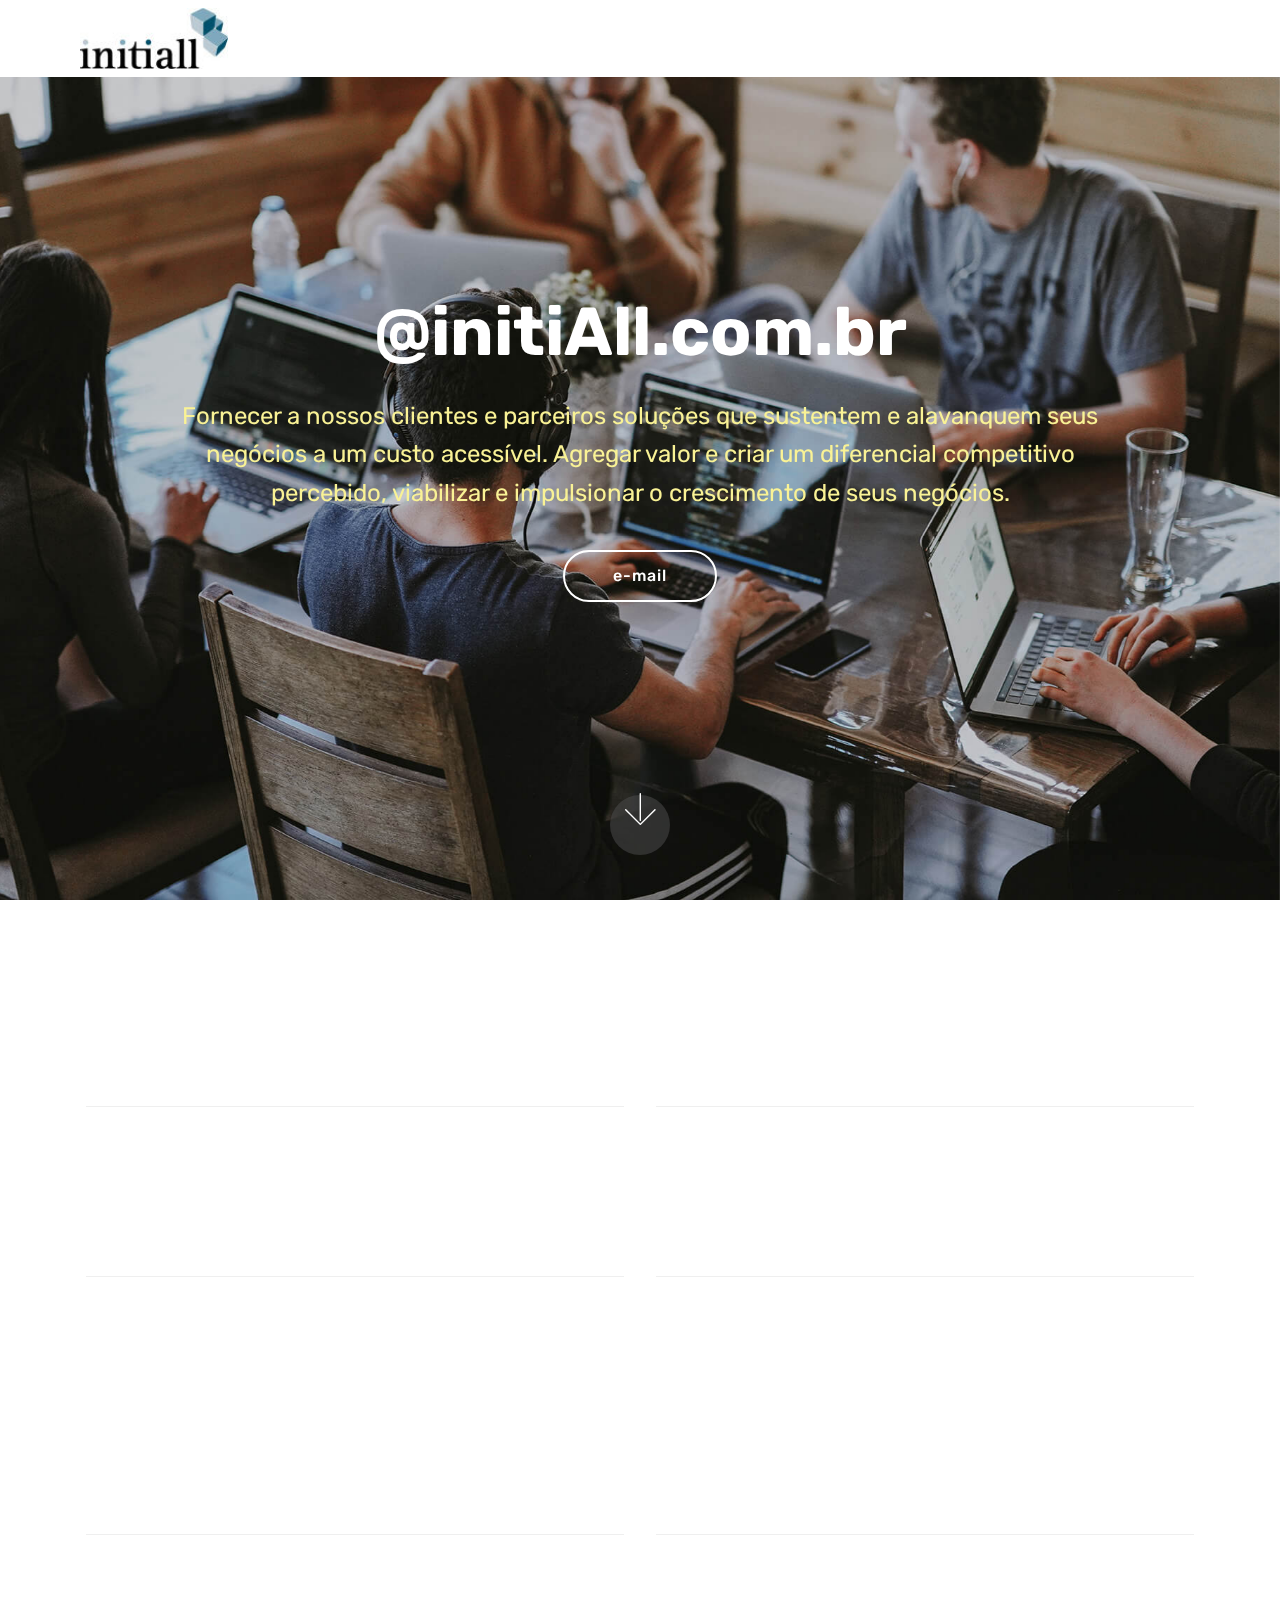
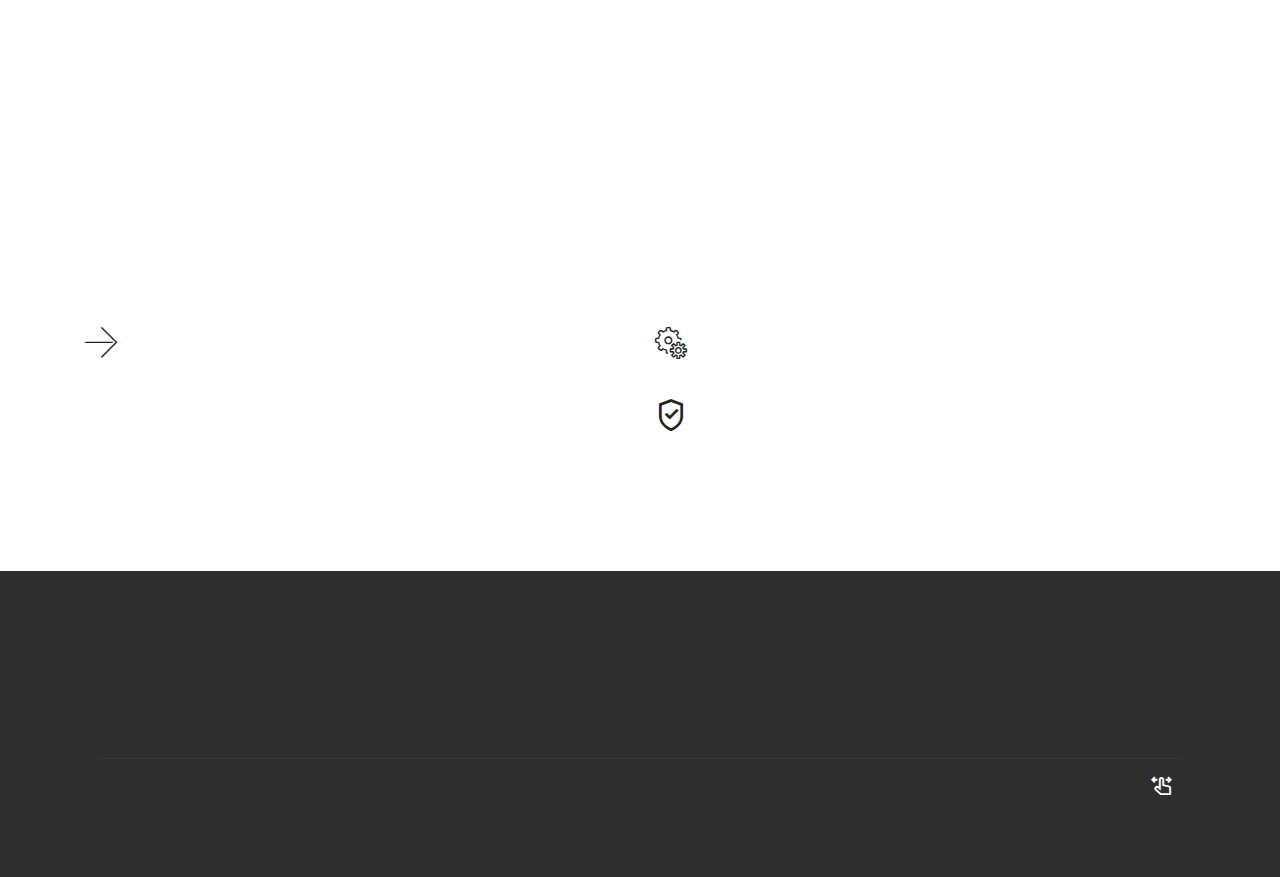
==== commit f3710433: "create github pages" ====
--- a/index.html
+++ b/index.html
@@ -56,7 +56,7 @@
     </nav>
 </section>
 
-<section class="engine"><a href="https://mobirise.info/k">develop your own website</a></section><section class="cid-qTkA127IK8 mbr-fullscreen mbr-parallax-background" id="header2-1">
+<section class="engine"><a href="https://mobirise.info/t">amp templates</a></section><section class="cid-qTkA127IK8 mbr-fullscreen mbr-parallax-background" id="header2-1">
 
     
 
@@ -342,9 +342,9 @@
                             </a>
                         </div>
                         <div class="soc-item">
-                            <a href="https://www.behance.net/Mobirise" target="_blank">
-                                <span class="socicon-behance socicon mbr-iconfont mbr-iconfont-social"></span>
-                            </a>
+                            
+                                <span class="mbr-iconfont mbr-iconfont-social mobi-mbri-touch-swipe mobi-mbri"></span>
+                            
                         </div>
                     </div>
                 </div>
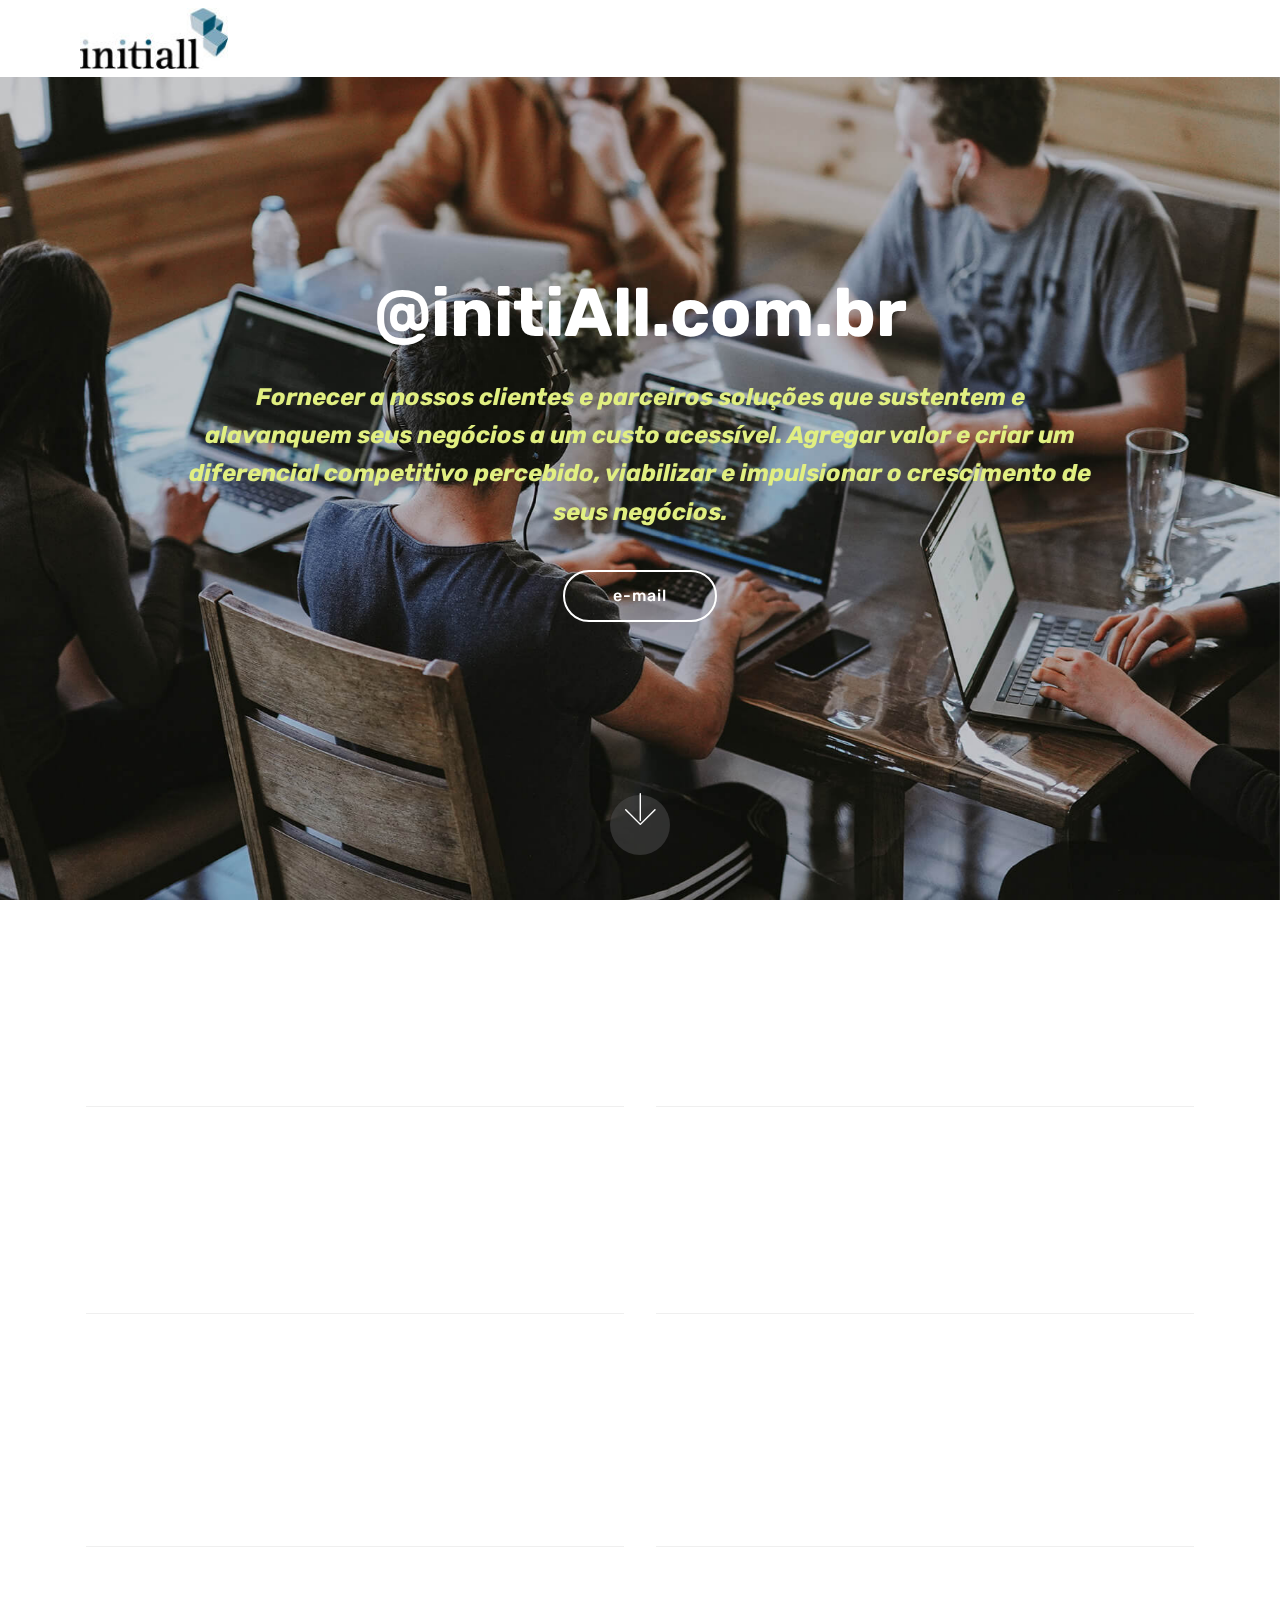
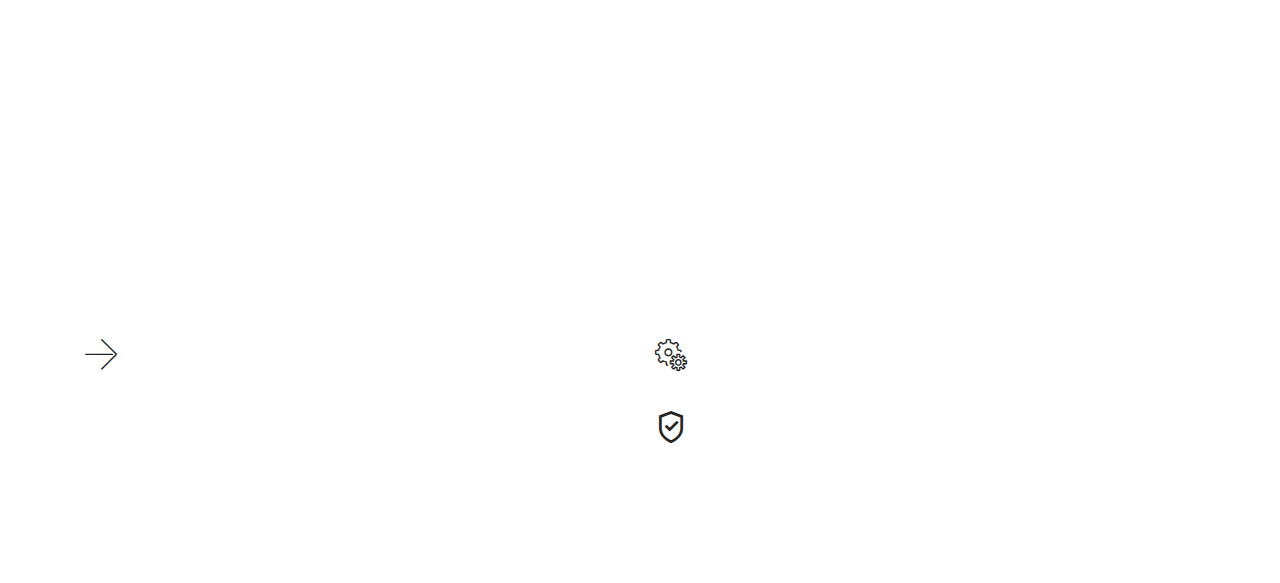
==== commit 9f797b11: "create github pages" ====
--- a/index.html
+++ b/index.html
@@ -1,10 +1,10 @@
 <!DOCTYPE html>
 <html  >
 <head>
-  <!-- Site made with Mobirise Website Builder v4.9.7, https://mobirise.com -->
+  <!-- Site made with Mobirise Website Builder v4.10.1, https://mobirise.com -->
   <meta charset="UTF-8">
   <meta http-equiv="X-UA-Compatible" content="IE=edge">
-  <meta name="generator" content="Mobirise v4.9.7, mobirise.com">
+  <meta name="generator" content="Mobirise v4.10.1, mobirise.com">
   <meta name="viewport" content="width=device-width, initial-scale=1, minimum-scale=1">
   <link rel="shortcut icon" href="assets/images/l-initiall-logo-144x59.jpg" type="image/x-icon">
   <meta name="description" content="">
@@ -16,9 +16,8 @@
   <link rel="stylesheet" href="assets/bootstrap/css/bootstrap.min.css">
   <link rel="stylesheet" href="assets/bootstrap/css/bootstrap-grid.min.css">
   <link rel="stylesheet" href="assets/bootstrap/css/bootstrap-reboot.min.css">
+  <link rel="stylesheet" href="assets/animatecss/animate.min.css">
   <link rel="stylesheet" href="assets/dropdown/css/style.css">
-  <link rel="stylesheet" href="assets/socicon/css/styles.css">
-  <link rel="stylesheet" href="assets/animatecss/animate.min.css">
   <link rel="stylesheet" href="assets/theme/css/style.css">
   <link rel="stylesheet" href="assets/mobirise/css/mbr-additional.css" type="text/css">
   
@@ -56,7 +55,7 @@
     </nav>
 </section>
 
-<section class="engine"><a href="https://mobirise.info/t">amp templates</a></section><section class="cid-qTkA127IK8 mbr-fullscreen mbr-parallax-background" id="header2-1">
+<section class="engine"><a href="https://mobirise.info/j">website templates</a></section><section class="cid-qTkA127IK8 mbr-fullscreen mbr-parallax-background" id="header2-1">
 
     
 
@@ -68,9 +67,9 @@
                 <h1 class="mbr-section-title mbr-bold pb-3 mbr-fonts-style display-1">
                     @initiAll.com.br</h1>
                 
-                <p class="mbr-text pb-3 mbr-fonts-style display-5">
+                <p class="mbr-text pb-3 mbr-fonts-style display-5"><strong><em>
                     Fornecer a nossos clientes e parceiros soluções que sustentem e alavanquem seus negócios a um custo acessível. Agregar valor e criar um diferencial competitivo percebido, viabilizar e impulsionar o crescimento de seus negócios.
-                </p>
+                </em></strong></p>
                 <div class="mbr-section-btn"><a class="btn btn-md btn-white-outline display-4" href="mailto:initiall.condominium@gmail.com">e-mail</a></div>
             </div>
         </div>
@@ -121,7 +120,7 @@
                             <p class="mbr-text card-title cost mbr-fonts-style m-0 display-5"></p>
                         </div>
                         <div class="bottom-line">
-                            <p class="mbr-text mbr-fonts-style display-7">Sistemas Integrados<br>Alta Disponibilidade</p>
+                            <p class="mbr-text mbr-fonts-style display-7">Field Services<br>Sistemas Integrados<br>Alta Disponibilidade<br><br></p>
                         </div>
                     </div>
                 </div>
@@ -137,7 +136,7 @@
                         </div>
                         <div class="bottom-line">
                             <p class="mbr-text mbr-fonts-style display-7">
-                                A partir do assessment das metas estratégicas da organização e a comparação entre métrica e realidade da TI(estratégia, arquitetura, estrutura decisória, etc.). geramos planos de ação totalmente alinhados com a sua organização. 
+                                A partir do assessment das metas estratégicas da organização e a comparação entre métrica e realidade da TI (estratégia, arquitetura, estrutura decisória, etc.). geramos planos de ação alinhados com a sua organização. 
                             </p>
                         </div>
                     </div>
@@ -250,7 +249,7 @@
                                     E-mail:
                                 </h5>
                                 <p class="mbr-text align-left mbr-fonts-style display-7">
-                                    initiall.condominium@gmail.com
+                                    initiall.condominium@gmail.com&nbsp;<br>
                                 </p>
                             </div>
                         </div>
@@ -272,97 +271,16 @@
     </div>
 </section>
 
-<section class="cid-qTkAaeaxX5" id="footer1-2">
-
-    
-
-    
-
-    <div class="container">
-        <div class="media-container-row content text-white">
-            <div class="col-12 col-md-3">
-                <div class="media-wrap">
-                    <a href="https://mobirise.com/">
-                        <img src="assets/images/mbr-260x173.jpg" alt="Mobirise" title="">
-                    </a>
-                </div>
-            </div>
-            <div class="col-12 col-md-3 mbr-fonts-style display-7">
-                <h5 class="pb-3"></h5>
-                <p class="mbr-text"></p>
-            </div>
-            <div class="col-12 col-md-3 mbr-fonts-style display-7">
-                <h5 class="pb-3">
-                    Contato</h5>
-                <p class="mbr-text">
-                    Email: initiall.condominium@gmail.com
-<br></p>
-            </div>
-            <div class="col-12 col-md-3 mbr-fonts-style display-7">
-                <h5 class="pb-3"></h5>
-                <p class="mbr-text"></p>
-            </div>
-        </div>
-        <div class="footer-lower">
-            <div class="media-container-row">
-                <div class="col-sm-12">
-                    <hr>
-                </div>
-            </div>
-            <div class="media-container-row mbr-white">
-                <div class="col-sm-6 copyright">
-                    <p class="mbr-text mbr-fonts-style display-7">
-                        © Copyright 2019</p>
-                </div>
-                <div class="col-md-6">
-                    <div class="social-list align-right">
-                        <div class="soc-item">
-                            <a href="https://twitter.com/mobirise" target="_blank">
-                                <span class="socicon-twitter socicon mbr-iconfont mbr-iconfont-social"></span>
-                            </a>
-                        </div>
-                        <div class="soc-item">
-                            <a href="https://www.facebook.com/pages/Mobirise/1616226671953247" target="_blank">
-                                <span class="socicon-facebook socicon mbr-iconfont mbr-iconfont-social"></span>
-                            </a>
-                        </div>
-                        <div class="soc-item">
-                            <a href="https://www.youtube.com/c/mobirise" target="_blank">
-                                <span class="socicon-youtube socicon mbr-iconfont mbr-iconfont-social"></span>
-                            </a>
-                        </div>
-                        <div class="soc-item">
-                            <a href="https://instagram.com/mobirise" target="_blank">
-                                <span class="socicon-instagram socicon mbr-iconfont mbr-iconfont-social"></span>
-                            </a>
-                        </div>
-                        <div class="soc-item">
-                            <a href="https://plus.google.com/u/0/+Mobirise" target="_blank">
-                                <span class="socicon-googleplus socicon mbr-iconfont mbr-iconfont-social"></span>
-                            </a>
-                        </div>
-                        <div class="soc-item">
-                            
-                                <span class="mbr-iconfont mbr-iconfont-social mobi-mbri-touch-swipe mobi-mbri"></span>
-                            
-                        </div>
-                    </div>
-                </div>
-            </div>
-        </div>
-    </div>
-</section>
-
 
   <script src="assets/web/assets/jquery/jquery.min.js"></script>
+  <script src="assets/tether/tether.min.js"></script>
   <script src="assets/popper/popper.min.js"></script>
-  <script src="assets/tether/tether.min.js"></script>
   <script src="assets/bootstrap/js/bootstrap.min.js"></script>
-  <script src="assets/dropdown/js/script.min.js"></script>
+  <script src="assets/smoothscroll/smooth-scroll.js"></script>
+  <script src="assets/touchswipe/jquery.touch-swipe.min.js"></script>
   <script src="assets/viewportchecker/jquery.viewportchecker.js"></script>
   <script src="assets/parallax/jarallax.min.js"></script>
-  <script src="assets/smoothscroll/smooth-scroll.js"></script>
-  <script src="assets/touchswipe/jquery.touch-swipe.min.js"></script>
+  <script src="assets/dropdown/js/script.min.js"></script>
   <script src="assets/theme/js/script.js"></script>
   
   
--- a/assets/theme/css/style.css
+++ b/assets/theme/css/style.css
@@ -1,495 +1,7 @@
 /*!
  * Mobirise v4 theme (https://mobirise.com/)
  * Copyright 2017 Mobirise
- */
-section {
-  background-color: #eeeeee; }
-
-section,
-.container,
-.container-fluid {
-  position: relative;
-  word-wrap: break-word; }
-
-a.mbr-iconfont:hover {
-  text-decoration: none; }
-
-.article .lead p, .article .lead ul, .article .lead ol, .article .lead pre, .article .lead blockquote {
-  margin-bottom: 0; }
-
-a {
-  font-style: normal;
-  font-weight: 400;
-  cursor: pointer; }
-  a, a:hover {
-    text-decoration: none; }
-
-figure {
-  margin-bottom: 0; }
-
-body {
-  color: #232323; }
-
-h1, h2, h3, h4, h5, h6,
-.h1, .h2, .h3, .h4, .h5, .h6,
-.display-1, .display-2, .display-3, .display-4 {
-  line-height: 1;
-  word-break: break-word;
-  word-wrap: break-word; }
-
-b, strong {
-  font-weight: bold; }
-
-blockquote {
-  padding: 10px 0 10px 20px;
-  position: relative;
-  border-left: 2px solid;
-  border-color: #ff3366; }
-
-input:-webkit-autofill, input:-webkit-autofill:hover, input:-webkit-autofill:focus, input:-webkit-autofill:active {
-  transition-delay: 9999s;
-  transition-property: background-color, color; }
-
-textarea[type="hidden"] {
-  display: none; }
-
-body {
-  position: relative; }
-
-section {
-  background-position: 50% 50%;
-  background-repeat: no-repeat;
-  background-size: cover; }
-  section .mbr-background-video,
-  section .mbr-background-video-preview {
-    position: absolute;
-    bottom: 0;
-    left: 0;
-    right: 0;
-    top: 0; }
-
-.hidden {
-  visibility: hidden; }
-
-.mbr-z-index20 {
-  z-index: 20; }
-
-/*! Base colors */
-.mbr-white {
-  color: #ffffff; }
-
-.mbr-black {
-  color: #000000; }
-
-.mbr-bg-white {
-  background-color: #ffffff; }
-
-.mbr-bg-black {
-  background-color: #000000; }
-
-/*! Text-aligns */
-.align-left {
-  text-align: left; }
-
-.align-center {
-  text-align: center; }
-
-.align-right {
-  text-align: right; }
-
-@media (max-width: 767px) {
-  .align-left, .align-center, .align-right, .mbr-section-btn, .mbr-section-title {
-    text-align: center; } }
-/*! Font-weight  */
-.mbr-light {
-  font-weight: 300; }
-
-.mbr-regular {
-  font-weight: 400; }
-
-.mbr-semibold {
-  font-weight: 500; }
-
-.mbr-bold {
-  font-weight: 700; }
-
-/*! Media  */
-.media-size-item {
-  -webkit-flex: 1 1 auto;
-  -moz-flex: 1 1 auto;
-  -ms-flex: 1 1 auto;
-  -o-flex: 1 1 auto;
-  flex: 1 1 auto; }
-
-.media-content {
-  -webkit-flex-basis: 100%;
-  flex-basis: 100%; }
-
-.media-container-row {
-  display: -ms-flexbox;
-  display: -webkit-flex;
-  display: flex;
-  -webkit-flex-direction: row;
-  -ms-flex-direction: row;
-  flex-direction: row;
-  -webkit-flex-wrap: wrap;
-  -ms-flex-wrap: wrap;
-  flex-wrap: wrap;
-  -webkit-justify-content: center;
-  -ms-flex-pack: center;
-  justify-content: center;
-  -webkit-align-content: center;
-  -ms-flex-line-pack: center;
-  align-content: center;
-  -webkit-align-items: start;
-  -ms-flex-align: start;
-  align-items: start; }
-  .media-container-row .media-size-item {
-    width: 400px; }
-
-.media-container-column {
-  display: -ms-flexbox;
-  display: -webkit-flex;
-  display: flex;
-  -webkit-flex-direction: column;
-  -ms-flex-direction: column;
-  flex-direction: column;
-  -webkit-flex-wrap: wrap;
-  -ms-flex-wrap: wrap;
-  flex-wrap: wrap;
-  -webkit-justify-content: center;
-  -ms-flex-pack: center;
-  justify-content: center;
-  -webkit-align-content: center;
-  -ms-flex-line-pack: center;
-  align-content: center;
-  -webkit-align-items: stretch;
-  -ms-flex-align: stretch;
-  align-items: stretch; }
-  .media-container-column > * {
-    width: 100%; }
-
-@media (min-width: 992px) {
-  .media-container-row {
-    -webkit-flex-wrap: nowrap;
-    -ms-flex-wrap: nowrap;
-    flex-wrap: nowrap; } }
-figure {
-  overflow: hidden; }
-
-figure[mbr-media-size] {
-  transition: width 0.1s; }
-
-.mbr-figure img, .mbr-figure iframe {
-  display: block;
-  width: 100%; }
-
-.card {
-  background-color: transparent;
-  border: none; }
-
-.card-img {
-  text-align: center;
-  flex-shrink: 0;
-  -webkit-flex-shrink: 0; }
-
-.media {
-  max-width: 100%;
-  margin: 0 auto; }
-
-.mbr-figure {
-  -ms-flex-item-align: center;
-  -ms-grid-row-align: center;
-  -webkit-align-self: center;
-  align-self: center; }
-
-.media-container > div {
-  max-width: 100%; }
-
-.mbr-figure img, .card-img img {
-  width: 100%; }
-
-@media (max-width: 991px) {
-  .media-size-item {
-    width: auto !important; }
-
-  .media {
-    width: auto; }
-
-  .mbr-figure {
-    width: 100% !important; } }
-/*! Buttons */
-.mbr-section-btn {
-  margin-left: -.25rem;
-  margin-right: -.25rem;
-  font-size: 0; }
-
-nav .mbr-section-btn {
-  margin-left: 0rem;
-  margin-right: 0rem; }
-
-/*! Btn icon margin */
-.btn .mbr-iconfont, .btn.btn-sm .mbr-iconfont {
-  cursor: pointer;
-  margin-right: 0.5rem; }
-
-.btn.btn-md .mbr-iconfont, .btn.btn-md .mbr-iconfont {
-  margin-right: 0.8rem; }
-
-.mbr-regular {
-  font-weight: 400; }
-
-.mbr-semibold {
-  font-weight: 500; }
-
-.mbr-bold {
-  font-weight: 700; }
-
-[type="submit"] {
-  -webkit-appearance: none; }
-
-/*! Full-screen */
-.mbr-fullscreen .mbr-overlay {
-  min-height: 100vh; }
-
-.mbr-fullscreen {
-  display: flex;
-  display: -webkit-flex;
-  display: -moz-flex;
-  display: -ms-flex;
-  display: -o-flex;
-  align-items: center;
-  -webkit-align-items: center;
-  min-height: 100vh;
-  padding-top: 3rem;
-  padding-bottom: 3rem; }
-
-/*! Map */
-.map {
-  height: 25rem;
-  position: relative; }
-  .map iframe {
-    width: 100%;
-    height: 100%; }
-
-/* Form */
-.form-asterisk {
-  font-family: initial;
-  position: absolute;
-  top: -2px;
-  font-weight: normal; }
-
-/*! Scroll to top arrow */
-.mbr-arrow-up {
-  bottom: 25px;
-  right: 90px;
-  position: fixed;
-  text-align: right;
-  z-index: 5000;
-  color: #ffffff;
-  font-size: 32px;
-  transform: rotate(180deg);
-  -webkit-transform: rotate(180deg); }
-
-.mbr-arrow-up a {
-  background: rgba(0, 0, 0, 0.2);
-  border-radius: 3px;
-  color: #fff;
-  display: inline-block;
-  height: 60px;
-  width: 60px;
-  outline-style: none !important;
-  position: relative;
-  text-decoration: none;
-  transition: all .3s ease-in-out;
-  cursor: pointer;
-  text-align: center; }
-  .mbr-arrow-up a:hover {
-    background-color: rgba(0, 0, 0, 0.4); }
-  .mbr-arrow-up a i {
-    line-height: 60px; }
-
-.mbr-arrow-up-icon {
-  display: block;
-  color: #fff; }
-
-.mbr-arrow-up-icon::before {
-  content: "\203a";
-  display: inline-block;
-  font-family: serif;
-  font-size: 32px;
-  line-height: 1;
-  font-style: normal;
-  position: relative;
-  top: 6px;
-  left: -4px;
-  -webkit-transform: rotate(-90deg);
-  transform: rotate(-90deg); }
-
-/*! Arrow Down */
-.mbr-arrow {
-  position: absolute;
-  bottom: 45px;
-  left: 50%;
-  width: 60px;
-  height: 60px;
-  cursor: pointer;
-  background-color: rgba(80, 80, 80, 0.5);
-  border-radius: 50%;
-  -webkit-transform: translateX(-50%);
-  transform: translateX(-50%); }
-  .mbr-arrow > a {
-    display: inline-block;
-    text-decoration: none;
-    outline-style: none;
-    -webkit-animation: arrowdown 1.7s ease-in-out infinite;
-    animation: arrowdown 1.7s ease-in-out infinite; }
-    .mbr-arrow > a > i {
-      position: absolute;
-      top: -2px;
-      left: 15px;
-      font-size: 2rem; }
-
-@keyframes arrowdown {
-  0% {
-    transform: translateY(0px);
-    -webkit-transform: translateY(0px); }
-  50% {
-    transform: translateY(-5px);
-    -webkit-transform: translateY(-5px); }
-  100% {
-    transform: translateY(0px);
-    -webkit-transform: translateY(0px); } }
-@-webkit-keyframes arrowdown {
-  0% {
-    transform: translateY(0px);
-    -webkit-transform: translateY(0px); }
-  50% {
-    transform: translateY(-5px);
-    -webkit-transform: translateY(-5px); }
-  100% {
-    transform: translateY(0px);
-    -webkit-transform: translateY(0px); } }
-@media (max-width: 500px) {
-  .mbr-arrow-up {
-    left: 50%;
-    right: auto;
-    transform: translateX(-50%) rotate(180deg);
-    -webkit-transform: translateX(-50%) rotate(180deg); } }
-/*Gradients animation*/
-@keyframes gradient-animation {
-  from {
-    background-position: 0% 100%;
-    animation-timing-function: ease-in-out; }
-  to {
-    background-position: 100% 0%;
-    animation-timing-function: ease-in-out; } }
-@-webkit-keyframes gradient-animation {
-  from {
-    background-position: 0% 100%;
-    animation-timing-function: ease-in-out; }
-  to {
-    background-position: 100% 0%;
-    animation-timing-function: ease-in-out; } }
-.bg-gradient {
-  background-size: 200% 200%;
-  animation: gradient-animation 5s infinite alternate;
-  -webkit-animation: gradient-animation 5s infinite alternate; }
-
-.menu .navbar-brand {
-  display: -webkit-flex; }
-  .menu .navbar-brand span {
-    display: flex;
-    display: -webkit-flex; }
-  .menu .navbar-brand .navbar-caption-wrap {
-    display: -webkit-flex; }
-  .menu .navbar-brand .navbar-logo img {
-    display: -webkit-flex; }
-@media (min-width: 768px) and (max-width: 991px) {
-  .menu .navbar-toggleable-sm .navbar-nav {
-    display: -webkit-box;
-    display: -webkit-flex;
-    display: -ms-flexbox; } }
-@media (min-width: 992px) {
-  .menu .navbar-nav.nav-dropdown {
-    display: -webkit-flex; }
-  .menu .navbar-toggleable-sm .navbar-collapse {
-    display: -webkit-flex !important; } }
-@media (max-width: 767px) {
-  .menu .navbar-collapse {
-    max-height: 80vh; }
-  .menu .dropdown-menu {
-    max-height: 60vh; } }
-
-.navbar {
-  display: -webkit-flex;
-  -webkit-flex-wrap: wrap;
-  -webkit-align-items: center;
-  -webkit-justify-content: space-between; }
-
-.navbar-collapse {
-  -webkit-flex-basis: 100%;
-  -webkit-flex-grow: 1;
-  -webkit-align-items: center;
-  max-height: 93.5vh; }
-  .navbar-collapse.show {
-    overflow: auto; }
-
-.nav-dropdown .link {
-  padding: .667em 1.667em !important;
-  margin: 0 !important; }
-
-.nav {
-  display: -webkit-flex;
-  -webkit-flex-wrap: wrap; }
-
-.row {
-  display: -webkit-flex;
-  -webkit-flex-wrap: wrap; }
-
-.justify-content-center {
-  -webkit-justify-content: center; }
-
-.form-inline {
-  display: -webkit-flex;
-  -webkit-flex-flow: row wrap;
-  -webkit-align-items: center; }
-
-.card-wrapper {
-  -webkit-flex: 1; }
-
-.carousel-control {
-  z-index: 10;
-  display: -webkit-flex;
-  -webkit-align-items: center;
-  -webkit-justify-content: center; }
-
-.carousel-controls {
-  display: -webkit-flex; }
-
-.media {
-  display: -webkit-flex; }
-
-.jq-selectbox__select {
-  padding: 1.07em .5em;
-  position: absolute;
-  top: 0;
-  left: 0;
-  width: 100%; }
-
-.jq-selectbox__dropdown {
-  position: absolute;
-  top: 100% !important;
-  left: 0 !important;
-  width: 100% !important; }
-
-.jq-selectbox__trigger-arrow {
-  transform: translateY(-50%); }
-
-.jq-selectbox li {
-  padding: 1.07em .5em; }
-
-/*# sourceMappingURL=style.css.map */
+ */section{background-color:#eeeeee}section,.container,.container-fluid{position:relative;word-wrap:break-word}a.mbr-iconfont:hover{text-decoration:none}.article .lead p,.article .lead ul,.article .lead ol,.article .lead pre,.article .lead blockquote{margin-bottom:0}a{font-style:normal;font-weight:400;cursor:pointer}a,a:hover{text-decoration:none}figure{margin-bottom:0}body{color:#232323}h1,h2,h3,h4,h5,h6,.h1,.h2,.h3,.h4,.h5,.h6,.display-1,.display-2,.display-3,.display-4{line-height:1;word-break:break-word;word-wrap:break-word}b,strong{font-weight:bold}blockquote{padding:10px 0 10px 20px;position:relative;border-left:2px solid;border-color:#ff3366}input:-webkit-autofill,input:-webkit-autofill:hover,input:-webkit-autofill:focus,input:-webkit-autofill:active{transition-delay:9999s;transition-property:background-color, color}textarea[type="hidden"]{display:none}body{position:relative}section{background-position:50% 50%;background-repeat:no-repeat;background-size:cover}section .mbr-background-video,section .mbr-background-video-preview{position:absolute;bottom:0;left:0;right:0;top:0}.hidden{visibility:hidden}.mbr-z-index20{z-index:20}/*! Base colors */.mbr-white{color:#ffffff}.mbr-black{color:#000000}.mbr-bg-white{background-color:#ffffff}.mbr-bg-black{background-color:#000000}/*! Text-aligns */.align-left{text-align:left}.align-center{text-align:center}.align-right{text-align:right}@media (max-width: 767px){.align-left,.align-center,.align-right,.mbr-section-btn,.mbr-section-title{text-align:center}}/*! Font-weight  */.mbr-light{font-weight:300}.mbr-regular{font-weight:400}.mbr-semibold{font-weight:500}.mbr-bold{font-weight:700}/*! Media  */.media-size-item{-webkit-flex:1 1 auto;-moz-flex:1 1 auto;-ms-flex:1 1 auto;-o-flex:1 1 auto;flex:1 1 auto}.media-content{-webkit-flex-basis:100%;flex-basis:100%}.media-container-row{display:-ms-flexbox;display:-webkit-flex;display:flex;-webkit-flex-direction:row;-ms-flex-direction:row;flex-direction:row;-webkit-flex-wrap:wrap;-ms-flex-wrap:wrap;flex-wrap:wrap;-webkit-justify-content:center;-ms-flex-pack:center;justify-content:center;-webkit-align-content:center;-ms-flex-line-pack:center;align-content:center;-webkit-align-items:start;-ms-flex-align:start;align-items:start}.media-container-row .media-size-item{width:400px}.media-container-column{display:-ms-flexbox;display:-webkit-flex;display:flex;-webkit-flex-direction:column;-ms-flex-direction:column;flex-direction:column;-webkit-flex-wrap:wrap;-ms-flex-wrap:wrap;flex-wrap:wrap;-webkit-justify-content:center;-ms-flex-pack:center;justify-content:center;-webkit-align-content:center;-ms-flex-line-pack:center;align-content:center;-webkit-align-items:stretch;-ms-flex-align:stretch;align-items:stretch}.media-container-column>*{width:100%}@media (min-width: 992px){.media-container-row{-webkit-flex-wrap:nowrap;-ms-flex-wrap:nowrap;flex-wrap:nowrap}}figure{overflow:hidden}figure[mbr-media-size]{transition:width 0.1s}.mbr-figure img,.mbr-figure iframe{display:block;width:100%}.card{background-color:transparent;border:none}.card-box{flex:0 0 100%}.card-img{text-align:center;flex-shrink:0;-webkit-flex-shrink:0}.media{max-width:100%;margin:0 auto}.mbr-figure{-ms-flex-item-align:center;-ms-grid-row-align:center;-webkit-align-self:center;align-self:center}.media-container>div{max-width:100%}.mbr-figure img,.card-img img{width:100%}@media (max-width: 991px){.media-size-item{width:auto !important}.media{width:auto}.mbr-figure{width:100% !important}}/*! Buttons */.mbr-section-btn{margin-left:-.25rem;margin-right:-.25rem;font-size:0}nav .mbr-section-btn{margin-left:0rem;margin-right:0rem}/*! Btn icon margin */.btn .mbr-iconfont,.btn.btn-sm .mbr-iconfont{cursor:pointer;margin-right:0.5rem}.btn.btn-md .mbr-iconfont,.btn.btn-md .mbr-iconfont{margin-right:0.8rem}.mbr-regular{font-weight:400}.mbr-semibold{font-weight:500}.mbr-bold{font-weight:700}[type="submit"]{-webkit-appearance:none}/*! Full-screen */.mbr-fullscreen .mbr-overlay{min-height:100vh}.mbr-fullscreen{display:flex;display:-webkit-flex;display:-moz-flex;display:-ms-flex;display:-o-flex;align-items:center;-webkit-align-items:center;min-height:100vh;padding-top:3rem;padding-bottom:3rem}/*! Map */.map{height:25rem;position:relative}.map iframe{width:100%;height:100%}.form-asterisk{font-family:initial;position:absolute;top:-2px;font-weight:normal}/*! Scroll to top arrow */.mbr-arrow-up{bottom:25px;right:90px;position:fixed;text-align:right;z-index:5000;color:#ffffff;font-size:32px;transform:rotate(180deg);-webkit-transform:rotate(180deg)}.mbr-arrow-up a{background:rgba(0,0,0,0.2);border-radius:3px;color:#fff;display:inline-block;height:60px;width:60px;outline-style:none !important;position:relative;text-decoration:none;transition:all .3s ease-in-out;cursor:pointer;text-align:center}.mbr-arrow-up a:hover{background-color:rgba(0,0,0,0.4)}.mbr-arrow-up a i{line-height:60px}.mbr-arrow-up-icon{display:block;color:#fff}.mbr-arrow-up-icon::before{content:"\203a";display:inline-block;font-family:serif;font-size:32px;line-height:1;font-style:normal;position:relative;top:6px;left:-4px;-webkit-transform:rotate(-90deg);transform:rotate(-90deg)}/*! Arrow Down */.mbr-arrow{position:absolute;bottom:45px;left:50%;width:60px;height:60px;cursor:pointer;background-color:rgba(80,80,80,0.5);border-radius:50%;-webkit-transform:translateX(-50%);transform:translateX(-50%)}.mbr-arrow>a{display:inline-block;text-decoration:none;outline-style:none;-webkit-animation:arrowdown 1.7s ease-in-out infinite;animation:arrowdown 1.7s ease-in-out infinite}.mbr-arrow>a>i{position:absolute;top:-2px;left:15px;font-size:2rem}@keyframes arrowdown{0%{transform:translateY(0px);-webkit-transform:translateY(0px)}50%{transform:translateY(-5px);-webkit-transform:translateY(-5px)}100%{transform:translateY(0px);-webkit-transform:translateY(0px)}}@-webkit-keyframes arrowdown{0%{transform:translateY(0px);-webkit-transform:translateY(0px)}50%{transform:translateY(-5px);-webkit-transform:translateY(-5px)}100%{transform:translateY(0px);-webkit-transform:translateY(0px)}}@media (max-width: 500px){.mbr-arrow-up{left:50%;right:auto;transform:translateX(-50%) rotate(180deg);-webkit-transform:translateX(-50%) rotate(180deg)}}@keyframes gradient-animation{from{background-position:0% 100%;animation-timing-function:ease-in-out}to{background-position:100% 0%;animation-timing-function:ease-in-out}}@-webkit-keyframes gradient-animation{from{background-position:0% 100%;animation-timing-function:ease-in-out}to{background-position:100% 0%;animation-timing-function:ease-in-out}}.bg-gradient{background-size:200% 200%;animation:gradient-animation 5s infinite alternate;-webkit-animation:gradient-animation 5s infinite alternate}.menu .navbar-brand{display:-webkit-flex}.menu .navbar-brand span{display:flex;display:-webkit-flex}.menu .navbar-brand .navbar-caption-wrap{display:-webkit-flex}.menu .navbar-brand .navbar-logo img{display:-webkit-flex}@media (min-width: 768px) and (max-width: 991px){.menu .navbar-toggleable-sm .navbar-nav{display:-webkit-box;display:-webkit-flex;display:-ms-flexbox}}@media (max-width: 991px){.menu .navbar-collapse{max-height:93.5vh}.menu .navbar-collapse.show{overflow:auto}}@media (min-width: 992px){.menu .navbar-nav.nav-dropdown{display:-webkit-flex}.menu .navbar-toggleable-sm .navbar-collapse{display:-webkit-flex !important}.menu .collapsed .navbar-collapse{max-height:93.5vh}.menu .collapsed .navbar-collapse.show{overflow:auto}}@media (max-width: 767px){.menu .navbar-collapse{max-height:80vh}}.navbar{display:-webkit-flex;-webkit-flex-wrap:wrap;-webkit-align-items:center;-webkit-justify-content:space-between}.navbar-collapse{-webkit-flex-basis:100%;-webkit-flex-grow:1;-webkit-align-items:center}.nav-dropdown .link{padding:.667em 1.667em !important;margin:0 !important}.nav{display:-webkit-flex;-webkit-flex-wrap:wrap}.row{display:-webkit-flex;-webkit-flex-wrap:wrap}.justify-content-center{-webkit-justify-content:center}.form-inline{display:-webkit-flex;-webkit-flex-flow:row wrap;-webkit-align-items:center}.card-wrapper{-webkit-flex:1}.carousel-control{z-index:10;display:-webkit-flex;-webkit-align-items:center;-webkit-justify-content:center}.carousel-controls{display:-webkit-flex}.media{display:-webkit-flex}.form-group:focus{outline:none}.jq-selectbox__select{padding:1.07em .5em;position:absolute;top:0;left:0;width:100%}.jq-selectbox__dropdown{position:absolute;top:100% !important;left:0 !important;width:100% !important}.jq-selectbox__trigger-arrow{transform:translateY(-50%)}.jq-selectbox li{padding:1.07em .5em}.modal-dialog,.modal-content{height:100%}.modal-dialog .carousel-inner{height:100%;height:-webkit-fill-available;height:fill-available}.carousel-item{text-align:center}.carousel-item img{margin:auto}
 .engine {
 	position: absolute;
 	text-indent: -2400px;
--- a/assets/mobirise/css/mbr-additional.css
+++ b/assets/mobirise/css/mbr-additional.css
@@ -1387,11 +1387,31 @@
   background-color: #ffffff;
   color: #000000;
 }
-.jq-selectbox .jq-selectbox__trigger-arrow {
-  border-top-color: contrast(currentColor, #000000, #ffffff, 30%);
-}
-.jq-selectbox:hover .jq-selectbox__trigger-arrow {
+.jq-selectbox .jq-selectbox__trigger-arrow,
+.jq-number__spin.minus:after,
+.jq-number__spin.plus:after {
+  transition: 0.4s;
+  border-top-color: currentColor;
+  border-bottom-color: currentColor;
+}
+.jq-selectbox:hover .jq-selectbox__trigger-arrow,
+.jq-number__spin.minus:hover:after,
+.jq-number__spin.plus:hover:after {
   border-top-color: #ffffff;
+  border-bottom-color: #ffffff;
+}
+.xdsoft_datetimepicker .xdsoft_calendar td.xdsoft_default,
+.xdsoft_datetimepicker .xdsoft_calendar td.xdsoft_current,
+.xdsoft_datetimepicker .xdsoft_timepicker .xdsoft_time_box > div > div.xdsoft_current {
+  color: #000000 !important;
+  background-color: #ffffff !important;
+  box-shadow: none!important;
+}
+.xdsoft_datetimepicker .xdsoft_calendar td:hover,
+.xdsoft_datetimepicker .xdsoft_timepicker .xdsoft_time_box > div > div:hover {
+  color: #ffffff !important;
+  background: #ff3366 !important;
+  box-shadow: none !important;
 }
 .cid-qTkzRZLJNu .navbar {
   padding: .5rem 0;
@@ -1787,7 +1807,8 @@
 }
 .cid-qTkA127IK8 .mbr-text,
 .cid-qTkA127IK8 .mbr-section-btn {
-  color: #f9f295;
+  color: #e1ef81;
+  text-align: center;
 }
 .cid-roIe7TlHn2 {
   padding-top: 90px;
@@ -1835,6 +1856,7 @@
 }
 .cid-roIe7TlHn2 P {
   text-align: center;
+  color: #232323;
 }
 .cid-roI26yW7Bl {
   padding-top: 90px;
@@ -1869,73 +1891,6 @@
 @media (max-width: 767px) {
   .cid-roI26yW7Bl .iconfont-wrapper {
     display: none;
-  }
-}
-.cid-qTkAaeaxX5 {
-  padding-top: 60px;
-  padding-bottom: 60px;
-  background-color: #2e2e2e;
-}
-@media (max-width: 767px) {
-  .cid-qTkAaeaxX5 .content {
-    text-align: center;
-  }
-  .cid-qTkAaeaxX5 .content > div:not(:last-child) {
-    margin-bottom: 2rem;
-  }
-}
-@media (max-width: 767px) {
-  .cid-qTkAaeaxX5 .media-wrap {
-    margin-bottom: 1rem;
-  }
-}
-.cid-qTkAaeaxX5 .media-wrap .mbr-iconfont-logo {
-  font-size: 7.5rem;
-  color: #f36;
-}
-.cid-qTkAaeaxX5 .media-wrap img {
-  height: 6rem;
-}
-@media (max-width: 767px) {
-  .cid-qTkAaeaxX5 .footer-lower .copyright {
-    margin-bottom: 1rem;
-    text-align: center;
-  }
-}
-.cid-qTkAaeaxX5 .footer-lower hr {
-  margin: 1rem 0;
-  border-color: #fff;
-  opacity: .05;
-}
-.cid-qTkAaeaxX5 .footer-lower .social-list {
-  padding-left: 0;
-  margin-bottom: 0;
-  list-style: none;
-  display: flex;
-  flex-wrap: wrap;
-  justify-content: flex-end;
-  -webkit-justify-content: flex-end;
-}
-.cid-qTkAaeaxX5 .footer-lower .social-list .mbr-iconfont-social {
-  font-size: 1.3rem;
-  color: #fff;
-}
-.cid-qTkAaeaxX5 .footer-lower .social-list .soc-item {
-  margin: 0 .5rem;
-}
-.cid-qTkAaeaxX5 .footer-lower .social-list a {
-  margin: 0;
-  opacity: .5;
-  -webkit-transition: .2s linear;
-  transition: .2s linear;
-}
-.cid-qTkAaeaxX5 .footer-lower .social-list a:hover {
-  opacity: 1;
-}
-@media (max-width: 767px) {
-  .cid-qTkAaeaxX5 .footer-lower .social-list {
-    justify-content: center;
-    -webkit-justify-content: center;
   }
 }
 .cid-qTkzRZLJNu .navbar {
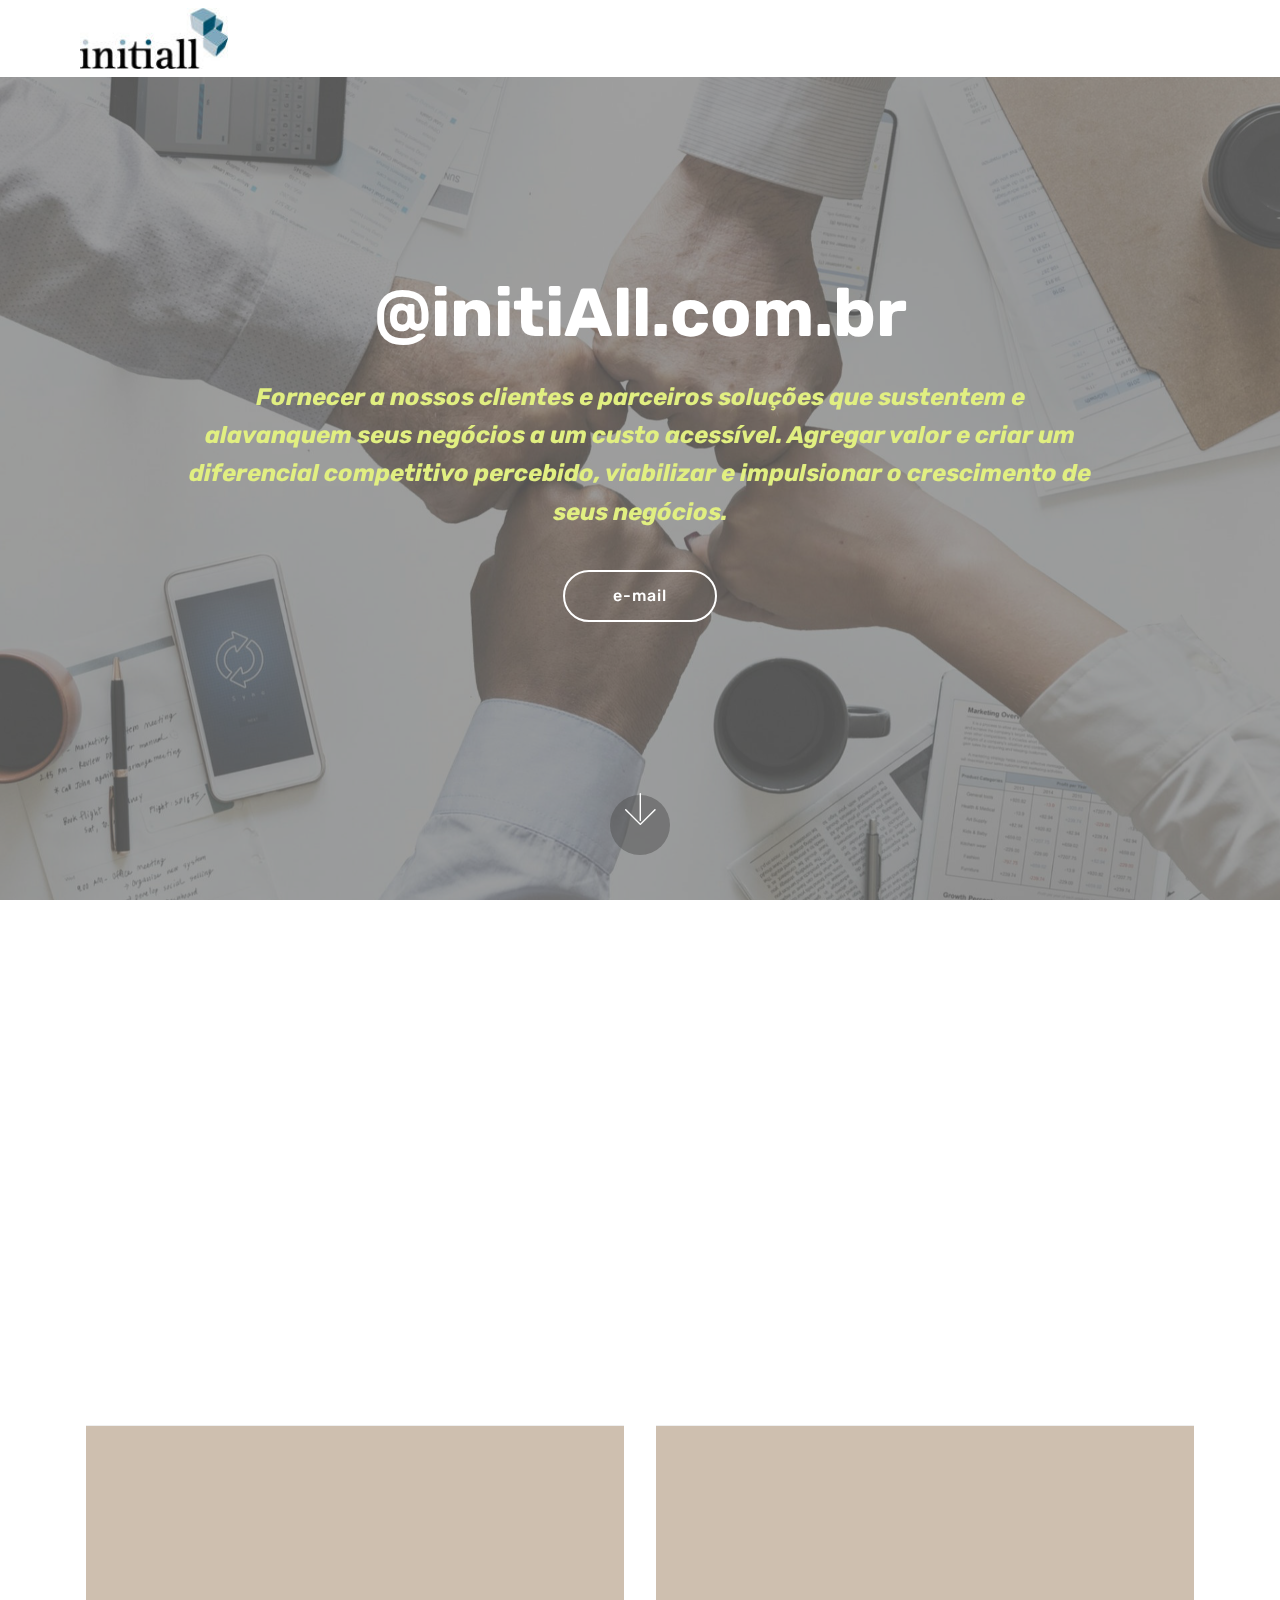
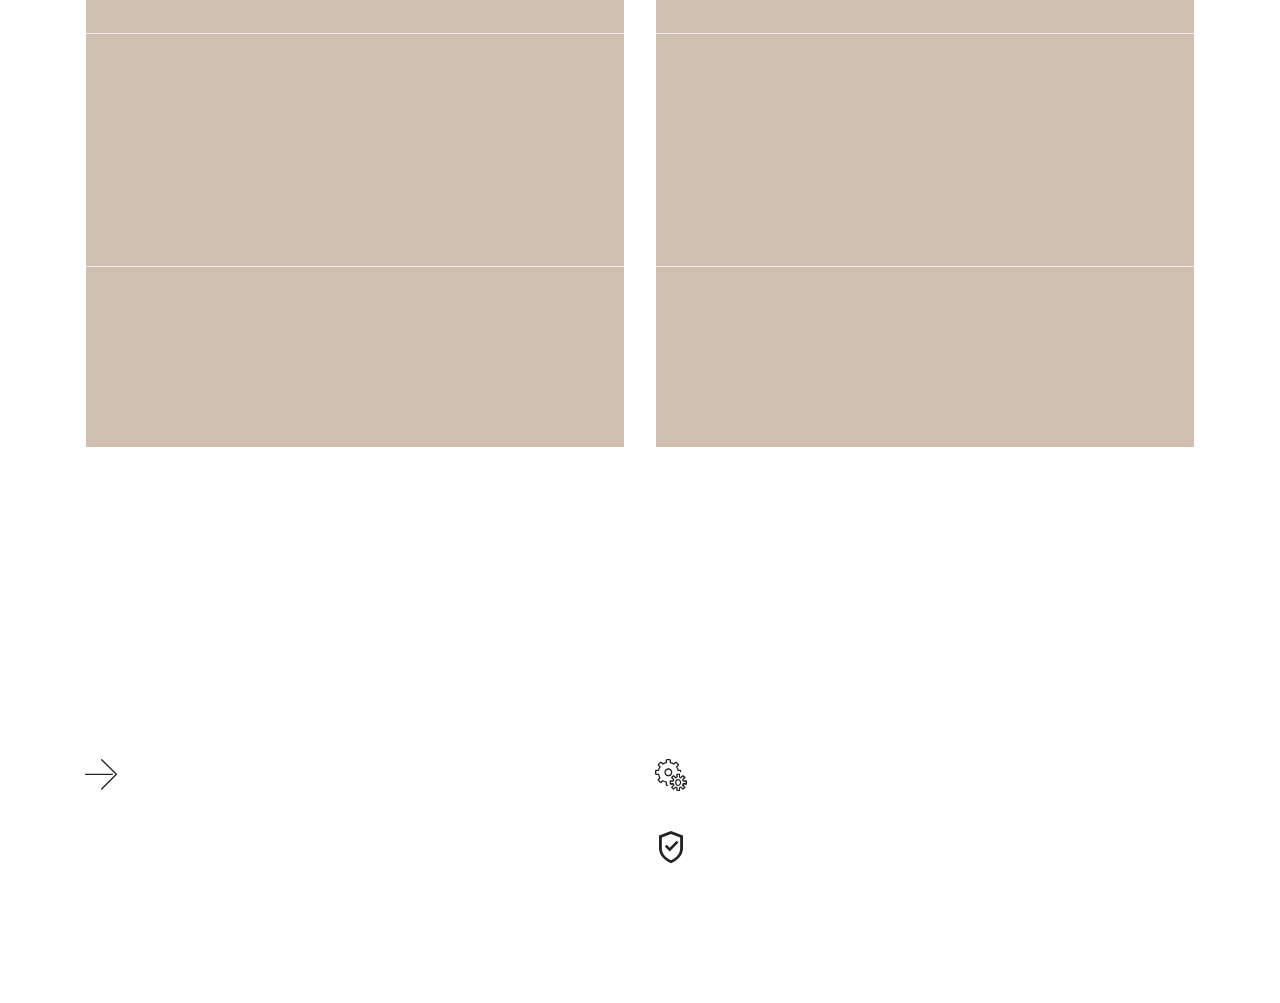
==== commit 6d3510bc: "create github pages" ====
--- a/index.html
+++ b/index.html
@@ -55,11 +55,11 @@
     </nav>
 </section>
 
-<section class="engine"><a href="https://mobirise.info/j">website templates</a></section><section class="cid-qTkA127IK8 mbr-fullscreen mbr-parallax-background" id="header2-1">
-
-    
-
-    
+<section class="engine"><a href="https://mobirise.info/u">bootstrap responsive templates</a></section><section class="cid-qTkA127IK8 mbr-fullscreen mbr-parallax-background" id="header2-1">
+
+    
+
+    <div class="mbr-overlay" style="opacity: 0.7; background-color: rgb(118, 118, 118);"></div>
 
     <div class="container align-center">
         <div class="row justify-content-md-center">
@@ -78,6 +78,23 @@
         <a href="#next">
             <i class="mbri-down mbr-iconfont"></i>
         </a>
+    </div>
+</section>
+
+<section class="mbr-section content4 cid-rsVKKDMnWm" id="content4-4">
+
+    
+
+    <div class="container">
+        <div class="media-container-row">
+            <div class="title col-12 col-md-8">
+                <h2 class="align-center pb-3 mbr-fonts-style display-1">
+                    Seu Negócio, <br>Nossa Infraestrutura</h2>
+                <h3 class="mbr-section-subtitle align-center mbr-light mbr-fonts-style display-5">
+                    Foque só no seu negócio, o fôlego da infraestrutura é nosso...</h3>
+                
+            </div>
+        </div>
     </div>
 </section>
 
@@ -106,7 +123,7 @@
                         </div>
                         <div class="bottom-line">
                             <p class="mbr-text mbr-fonts-style display-7">
-                                Sistemas<br>Network<br>Vulnerabilidades</p>
+                                Sistemas<br>Network<br>Vulnerabilidades<br>Continuidade do negócio</p>
                         </div>
                     </div>
                 </div>
@@ -120,7 +137,7 @@
                             <p class="mbr-text card-title cost mbr-fonts-style m-0 display-5"></p>
                         </div>
                         <div class="bottom-line">
-                            <p class="mbr-text mbr-fonts-style display-7">Field Services<br>Sistemas Integrados<br>Alta Disponibilidade<br><br></p>
+                            <p class="mbr-text mbr-fonts-style display-7">Field Services<br>Sistemas Integrados<br>Alta Disponibilidade<br>Ambientes Industriais</p>
                         </div>
                     </div>
                 </div>
@@ -161,11 +178,11 @@
                 <div class="card-wrapper media-container-row media-container-row">
                     <div class="card-box">
                         <div class="top-line pb-3">
-                            <h4 class="card-title mbr-fonts-style display-5"></h4>
-                            <p class="mbr-text card-title cost mbr-fonts-style m-0 display-5"></p>
-                        </div>
-                        <div class="bottom-line">
-                            <p class="mbr-text mbr-fonts-style display-7"></p>
+                            <h4 class="card-title mbr-fonts-style display-5">Content Services</h4>
+                            <p class="mbr-text card-title cost mbr-fonts-style m-0 display-5"></p>
+                        </div>
+                        <div class="bottom-line">
+                            <p class="mbr-text mbr-fonts-style display-7">Armazenamento<br>Backup Local e/ou Cloud<br><br></p>
                         </div>
                     </div>
                 </div>
@@ -175,11 +192,11 @@
                 <div class="card-wrapper media-container-row media-container-row">
                     <div class="card-box">
                         <div class="top-line pb-3">
-                            <h4 class="card-title mbr-fonts-style display-5"></h4>
-                            <p class="mbr-text card-title cost mbr-fonts-style m-0 display-5"></p>
-                        </div>
-                        <div class="bottom-line">
-                            <p class="mbr-text mbr-fonts-style display-7"></p>
+                            <h4 class="card-title mbr-fonts-style display-5">SEA Educação Digital</h4>
+                            <p class="mbr-text card-title cost mbr-fonts-style m-0 display-5"></p>
+                        </div>
+                        <div class="bottom-line">
+                            <p class="mbr-text mbr-fonts-style display-7">Capacitação<br>Reciclagem<br>Educação Digital</p>
                         </div>
                     </div>
                 </div>
--- a/assets/mobirise/css/mbr-additional.css
+++ b/assets/mobirise/css/mbr-additional.css
@@ -1803,13 +1803,21 @@
   color: #c1c1c1 !important;
 }
 .cid-qTkA127IK8 {
-  background-image: url("../../../assets/images/background4.jpg");
+  background-image: url("../../../assets/images/mbr-1920x1459.jpg");
 }
 .cid-qTkA127IK8 .mbr-text,
 .cid-qTkA127IK8 .mbr-section-btn {
   color: #e1ef81;
   text-align: center;
 }
+.cid-rsVKKDMnWm {
+  padding-top: 60px;
+  padding-bottom: 60px;
+  background-color: #ffffff;
+}
+.cid-rsVKKDMnWm .mbr-section-subtitle {
+  color: #767676;
+}
 .cid-roIe7TlHn2 {
   padding-top: 90px;
   padding-bottom: 90px;
@@ -1829,7 +1837,7 @@
 }
 .cid-roIe7TlHn2 .card-wrapper {
   border-top: 1px solid #efefef;
-  background-color: #ffffff;
+  background-color: #cebfaf;
   position: relative;
   justify-content: unset;
 }
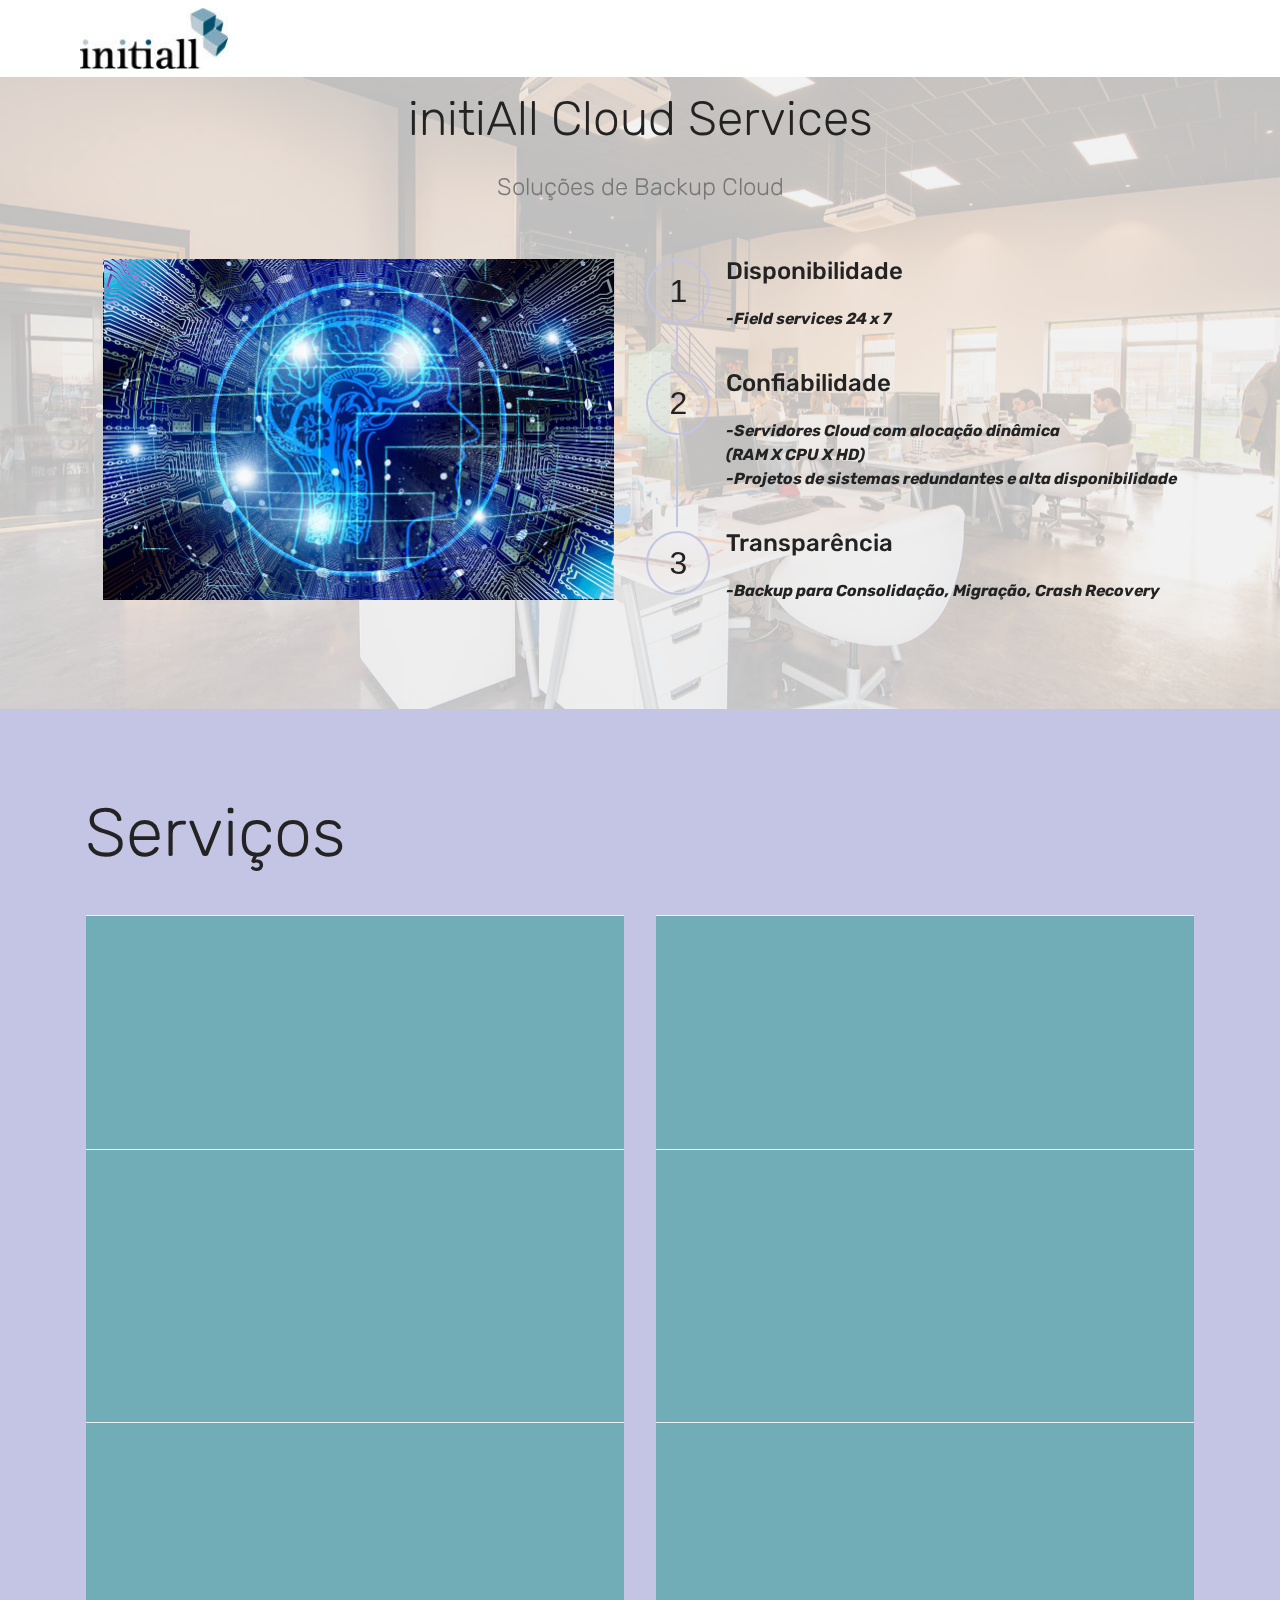
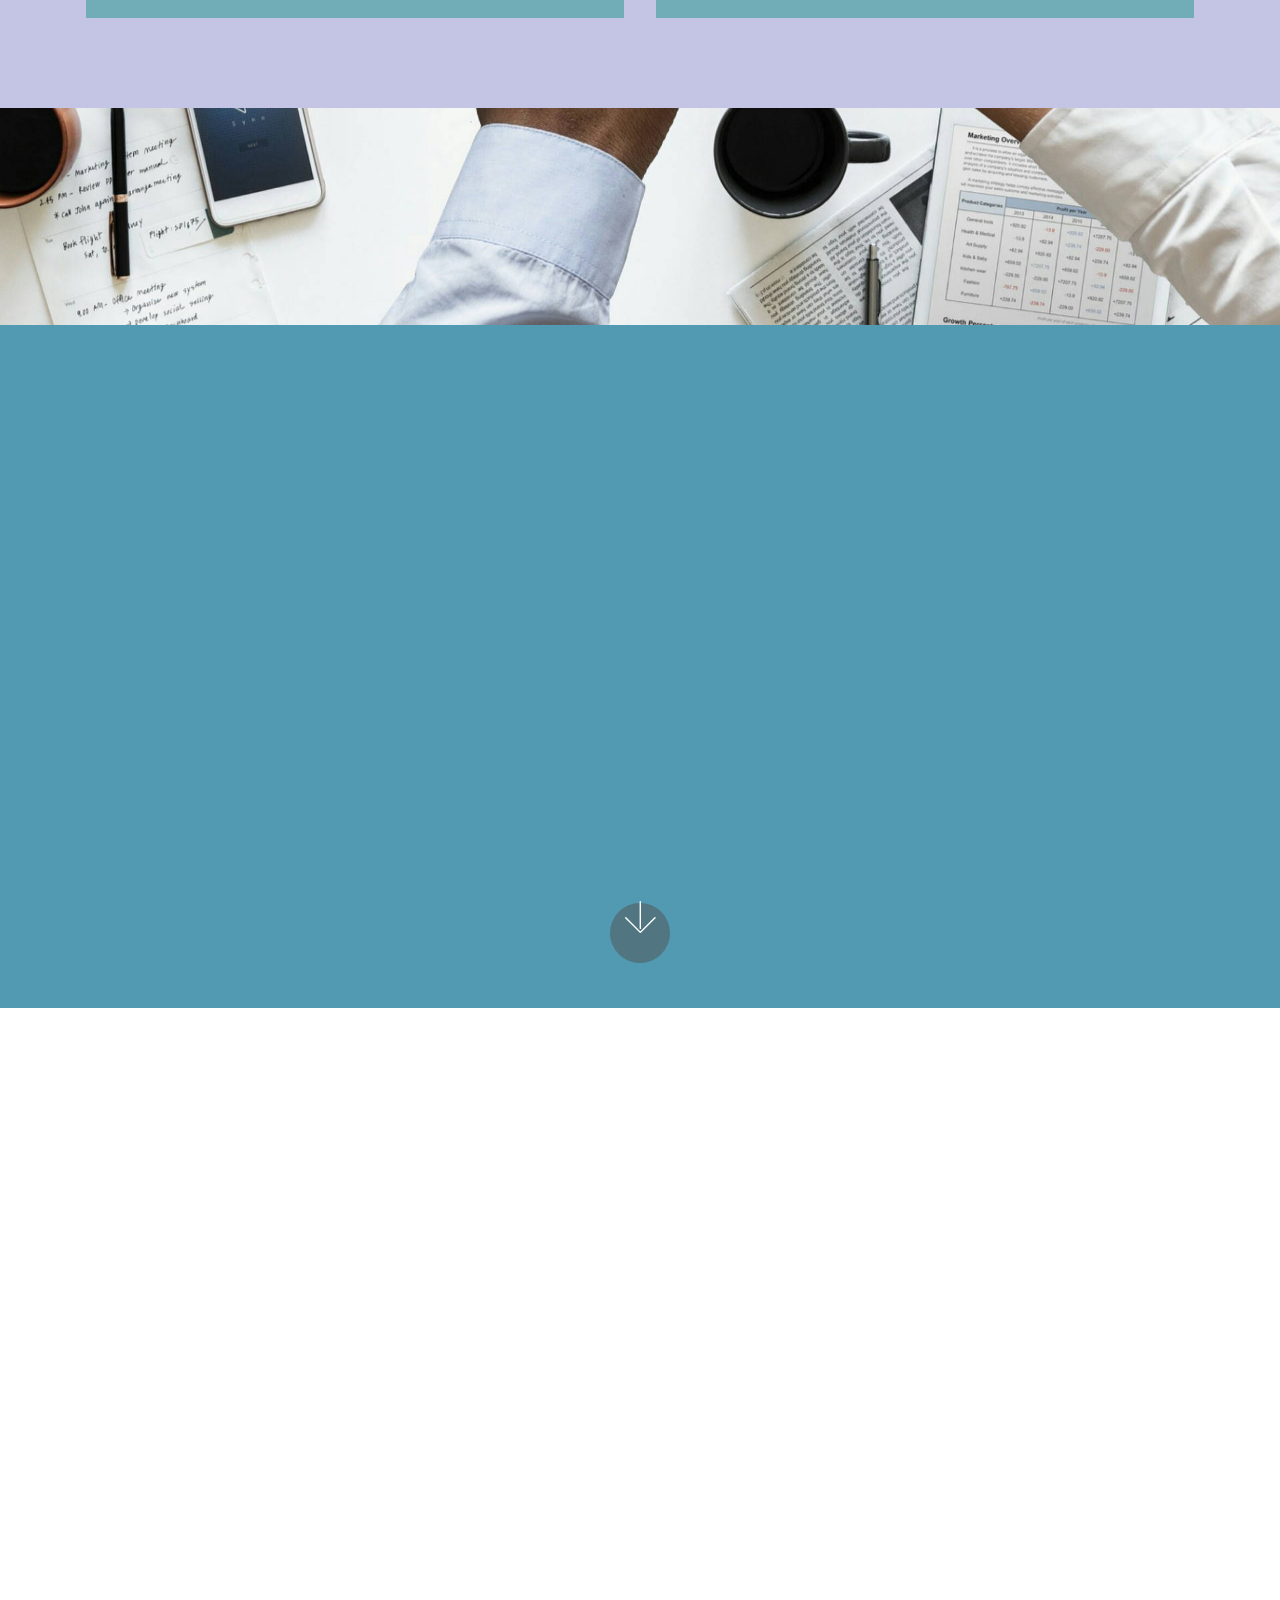
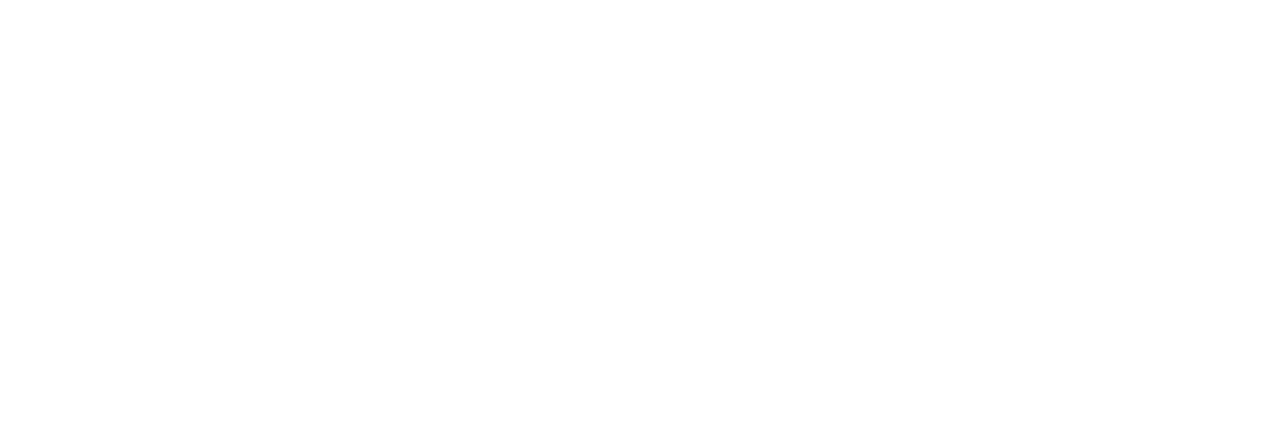
==== commit 5a53d813: "create github pages" ====
--- a/index.html
+++ b/index.html
@@ -1,18 +1,18 @@
 <!DOCTYPE html>
 <html  >
 <head>
-  <!-- Site made with Mobirise Website Builder v4.10.1, https://mobirise.com -->
+  <!-- Site made with Mobirise Website Builder v4.10.5, https://mobirise.com -->
   <meta charset="UTF-8">
   <meta http-equiv="X-UA-Compatible" content="IE=edge">
-  <meta name="generator" content="Mobirise v4.10.1, mobirise.com">
+  <meta name="generator" content="Mobirise v4.10.5, mobirise.com">
   <meta name="viewport" content="width=device-width, initial-scale=1, minimum-scale=1">
   <link rel="shortcut icon" href="assets/images/l-initiall-logo-144x59.jpg" type="image/x-icon">
   <meta name="description" content="">
   
   <title>Home</title>
-  <link rel="stylesheet" href="assets/web/assets/mobirise-icons2/mobirise2.css">
   <link rel="stylesheet" href="assets/web/assets/mobirise-icons/mobirise-icons.css">
   <link rel="stylesheet" href="assets/tether/tether.min.css">
+  <link rel="stylesheet" href="assets/soundcloud-plugin/style.css">
   <link rel="stylesheet" href="assets/bootstrap/css/bootstrap.min.css">
   <link rel="stylesheet" href="assets/bootstrap/css/bootstrap-grid.min.css">
   <link rel="stylesheet" href="assets/bootstrap/css/bootstrap-reboot.min.css">
@@ -55,22 +55,212 @@
     </nav>
 </section>
 
-<section class="engine"><a href="https://mobirise.info/u">bootstrap responsive templates</a></section><section class="cid-qTkA127IK8 mbr-fullscreen mbr-parallax-background" id="header2-1">
-
-    
-
-    <div class="mbr-overlay" style="opacity: 0.7; background-color: rgb(118, 118, 118);"></div>
+<section class="engine"><a href="https://mobirise.info/c">site builder</a></section><section class="step3 cid-rxDhds6Zve mbr-parallax-background" id="step3-3">
+
+    
+
+    <div class="mbr-overlay" style="opacity: 0.8; background-color: rgb(239, 239, 239);">
+    </div>
+    
+    <div class="container">
+        <h2 class="mbr-section-title pb-3 mbr-fonts-style align-center display-2">initiAll Cloud Services</h2>
+        <h3 class="mbr-section-subtitle pb-5 mbr-fonts-style align-center display-5">Soluções de Backup Cloud</h3>
+        <div class="media-container-row">
+            <div class="media-block" style="width: 49%;">
+                <div class="mbr-figure">
+                    <a href="http://www.initiall.com.br"><img src="assets/images/mbr-1-1024x683.jpg" alt="" title=""></a>
+                </div>
+            </div>
+            <div class="step-container">
+                <div class="card separline pb-4">
+                    <div class="step-element d-flex">
+                        <div class="step-wrapper pr-3">
+                            <div class="step d-flex align-items-center justify-content-center">
+                                1
+                            </div>
+                        </div>          
+                        <div class="step-text-content">
+                            <h4 class="mbr-step-title pb-3 mbr-fonts-style display-5">Disponibilidade</h4>
+                            <p class="mbr-step-text mbr-fonts-style display-7"><em><strong>-Field services 24 x 7</strong></em></p>
+                        </div>
+                    </div>
+                </div>
+
+                <div class="card separline pb-4">
+                    <div class="step-element d-flex">
+                        <div class="step-wrapper pr-3">
+                            <div class="step d-flex align-items-center justify-content-center">
+                                2
+                            </div>
+                        </div>          
+                        <div class="step-text-content">
+                            <h4 class="mbr-step-title pb-3 mbr-fonts-style display-5">Confiabilidade</h4>
+                            <p class="mbr-step-text mbr-fonts-style display-7"><em><strong>-Servidores Cloud com alocação dinâmica <br>(RAM X CPU X HD)<br>-Projetos de sistemas redundantes e alta disponibilidade</strong></em></p>
+                        </div>
+                    </div>
+                </div>
+
+                <div class="card">
+                    <div class="step-element d-flex">
+                        <div class="step-wrapper pr-3">
+                            <div class="step d-flex align-items-center justify-content-center">
+                                3
+                            </div>
+                        </div>          
+                        <div class="step-text-content">
+                            <h4 class="mbr-step-title pb-3 mbr-fonts-style display-5">Transparência</h4>
+                            <p class="mbr-step-text mbr-fonts-style display-7"><strong><em>-Backup para Consolidação, Migração, Crash Recovery</em></strong></p>
+                        </div>
+                    </div>
+                </div>
+
+                
+
+                
+
+                
+
+                
+
+                
+
+                
+            </div>
+        </div>
+    </div>
+</section>
+
+<section class="services3 cid-roIe7TlHn2" id="services3-f">
+    <!---->
+    
+    <!---->
+    <!--Overlay-->
+    
+    <!--Container-->
+    <div class="container">
+        <div class="row">
+            <!--Titles-->
+            <div class="title pb-5 col-12">
+                <h2 class="align-left mbr-fonts-style display-1">
+                    Serviços</h2>
+                
+            </div>
+            <!--Card-1-->
+            <div class="card px-3 col-12 col-md-6">
+                <div class="card-wrapper media-container-row media-container-row">
+                    <div class="card-box">
+                        <div class="top-line pb-1">
+                            <h4 class="card-title mbr-fonts-style display-5">Auditoria<br></h4>
+                            <p class="mbr-text card-title cost mbr-fonts-style m-0 display-5">on site</p>
+                        </div>
+                        <div class="bottom-line">
+                            <p class="mbr-text mbr-fonts-style display-7">
+                                Sistemas<br>Network<br>Vulnerabilidades<br>Continuidade do negócio</p>
+                        </div>
+                    </div>
+                </div>
+            </div>
+            <!--Card-2-->
+            <div class="card px-3 col-12 col-md-6">
+                <div class="card-wrapper media-container-row media-container-row">
+                    <div class="card-box">
+                        <div class="top-line pb-3">
+                            <h4 class="card-title mbr-fonts-style display-5">Soluções</h4>
+                            <p class="mbr-text card-title cost mbr-fonts-style m-0 display-5">hardware software</p>
+                        </div>
+                        <div class="bottom-line">
+                            <p class="mbr-text mbr-fonts-style display-7">Sistemas Integrados<br>Alta Disponibilidade<br>Ambientes Industriais</p>
+                        </div>
+                    </div>
+                </div>
+            </div>
+            <!--Card-3-->
+            <div class="card px-3 col-12 col-md-6">
+                <div class="card-wrapper media-container-row media-container-row">
+                    <div class="card-box">
+                        <div class="top-line pb-3">
+                            <h4 class="card-title mbr-fonts-style display-5">Cloud Services</h4>
+                            <p class="mbr-text card-title cost mbr-fonts-style m-0 display-5">remoto &amp; <br>on site</p>
+                        </div>
+                        <div class="bottom-line">
+                            <p class="mbr-text mbr-fonts-style display-7">Aplicação,&nbsp;Banco de dados<br>Backup&nbsp;<br>Storage S3</p>
+                        </div>
+                    </div>
+                </div>
+            </div>
+            <!--Card-4-->
+            <div class="card px-3 col-12 col-md-6">
+                <div class="card-wrapper media-container-row media-container-row">
+                    <div class="card-box">
+                        <div class="top-line pb-3">
+                            <h4 class="card-title mbr-fonts-style display-5">Field Services</h4>
+                            <p class="mbr-text card-title cost mbr-fonts-style m-0 display-5">analistas especializados</p>
+                        </div>
+                        <div class="bottom-line">
+                            <p class="mbr-text mbr-fonts-style display-7">Equipes especializadas</p><p>Atendimento</p><p>Preventiva e Corretiva</p>
+                        </div>
+                    </div>
+                </div>
+            </div>
+            <!--Card-5-->
+            <div class="card px-3 col-12 col-md-6">
+                <div class="card-wrapper media-container-row media-container-row">
+                    <div class="card-box">
+                        <div class="top-line pb-3">
+                            <h4 class="card-title mbr-fonts-style display-5">Content Services</h4>
+                            <p class="mbr-text card-title cost mbr-fonts-style m-0 display-5">emergências</p>
+                        </div>
+                        <div class="bottom-line">
+                            <p class="mbr-text mbr-fonts-style display-7">Crash Recovery<br>Backup Local&nbsp;<br></p>
+                        </div>
+                    </div>
+                </div>
+            </div>
+            <!--Card-6-->
+            <div class="card px-3 col-12 col-md-6">
+                <div class="card-wrapper media-container-row media-container-row">
+                    <div class="card-box">
+                        <div class="top-line pb-3">
+                            <h4 class="card-title mbr-fonts-style display-5">SEA Educação Digital</h4>
+                            <p class="mbr-text card-title cost mbr-fonts-style m-0 display-5">escolas</p>
+                        </div>
+                        <div class="bottom-line">
+                            <p class="mbr-text mbr-fonts-style display-7">Capacitação<br>Reciclagem<br>Educação Digital</p>
+                        </div>
+                    </div>
+                </div>
+            </div>
+            <!--Card-7-->
+            
+            <!--Card-8-->
+            
+            <!--Card-9-->
+            
+            <!--Card-10-->
+            
+            <!--Card-11-->
+            
+            <!--Card-12-->
+            
+        </div>
+    </div>
+</section>
+
+<section class="cid-qTkA127IK8 mbr-fullscreen mbr-parallax-background" id="header2-1">
+
+    
+
+    <div class="mbr-overlay" style="opacity: 0.7; background-color: rgb(15, 118, 153);"></div>
 
     <div class="container align-center">
         <div class="row justify-content-md-center">
             <div class="mbr-white col-md-10">
-                <h1 class="mbr-section-title mbr-bold pb-3 mbr-fonts-style display-1">
-                    @initiAll.com.br</h1>
+                <h1 class="mbr-section-title mbr-bold pb-3 mbr-fonts-style display-1">initiAll Soluções Empresariais</h1>
                 
                 <p class="mbr-text pb-3 mbr-fonts-style display-5"><strong><em>
-                    Fornecer a nossos clientes e parceiros soluções que sustentem e alavanquem seus negócios a um custo acessível. Agregar valor e criar um diferencial competitivo percebido, viabilizar e impulsionar o crescimento de seus negócios.
+                    Fornecer a nossos clientes e parceiros soluções que </em></strong><strong><em>sustentem e alavanquem seus negócios a um custo acessível. </em></strong><strong><em>Agregar valor e criar um diferencial competitivo percebido, </em></strong><strong><em>viabilizar e impulsionar o crescimento de seus negócios.
                 </em></strong></p>
-                <div class="mbr-section-btn"><a class="btn btn-md btn-white-outline display-4" href="mailto:initiall.condominium@gmail.com">e-mail</a></div>
+                
             </div>
         </div>
     </div>
@@ -91,133 +281,30 @@
                 <h2 class="align-center pb-3 mbr-fonts-style display-1">
                     Seu Negócio, <br>Nossa Infraestrutura</h2>
                 <h3 class="mbr-section-subtitle align-center mbr-light mbr-fonts-style display-5">
-                    Foque só no seu negócio, o fôlego da infraestrutura é nosso...</h3>
-                
-            </div>
-        </div>
-    </div>
-</section>
-
-<section class="services3 cid-roIe7TlHn2" id="services3-f">
-    <!---->
-    
-    <!---->
-    <!--Overlay-->
-    
-    <!--Container-->
-    <div class="container">
-        <div class="row">
-            <!--Titles-->
-            <div class="title pb-5 col-12">
-                <h2 class="align-left mbr-fonts-style display-1">
-                    Serviços</h2>
-                
-            </div>
-            <!--Card-1-->
-            <div class="card px-3 col-12 col-md-6">
-                <div class="card-wrapper media-container-row media-container-row">
-                    <div class="card-box">
-                        <div class="top-line pb-1">
-                            <h4 class="card-title mbr-fonts-style display-5">Auditoria<br></h4>
-                            <p class="mbr-text card-title cost mbr-fonts-style m-0 display-5"></p>
-                        </div>
-                        <div class="bottom-line">
-                            <p class="mbr-text mbr-fonts-style display-7">
-                                Sistemas<br>Network<br>Vulnerabilidades<br>Continuidade do negócio</p>
-                        </div>
-                    </div>
-                </div>
-            </div>
-            <!--Card-2-->
-            <div class="card px-3 col-12 col-md-6">
-                <div class="card-wrapper media-container-row media-container-row">
-                    <div class="card-box">
-                        <div class="top-line pb-3">
-                            <h4 class="card-title mbr-fonts-style display-5">Soluções</h4>
-                            <p class="mbr-text card-title cost mbr-fonts-style m-0 display-5"></p>
-                        </div>
-                        <div class="bottom-line">
-                            <p class="mbr-text mbr-fonts-style display-7">Field Services<br>Sistemas Integrados<br>Alta Disponibilidade<br>Ambientes Industriais</p>
-                        </div>
-                    </div>
-                </div>
-            </div>
-            <!--Card-3-->
-            <div class="card px-3 col-12 col-md-6">
-                <div class="card-wrapper media-container-row media-container-row">
-                    <div class="card-box">
-                        <div class="top-line pb-3">
-                            <h4 class="card-title mbr-fonts-style display-5">GAP Analysis&nbsp;
-</h4>
-                            <p class="mbr-text card-title cost mbr-fonts-style m-0 display-5"></p>
-                        </div>
-                        <div class="bottom-line">
-                            <p class="mbr-text mbr-fonts-style display-7">
-                                A partir do assessment das metas estratégicas da organização e a comparação entre métrica e realidade da TI (estratégia, arquitetura, estrutura decisória, etc.). geramos planos de ação alinhados com a sua organização. 
-                            </p>
-                        </div>
-                    </div>
-                </div>
-            </div>
-            <!--Card-4-->
-            <div class="card px-3 col-12 col-md-6">
-                <div class="card-wrapper media-container-row media-container-row">
-                    <div class="card-box">
-                        <div class="top-line pb-3">
-                            <h4 class="card-title mbr-fonts-style display-5">Arquitetura</h4>
-                            <p class="mbr-text card-title cost mbr-fonts-style m-0 display-5"></p>
-                        </div>
-                        <div class="bottom-line">
-                            <p class="mbr-text mbr-fonts-style display-7">Mapeamos a Arquitetura de TI e, a partir do plano estratégico da TI, elaboramos a arquitetura a ser implementada, assim como o plano de transição para o modelo.&nbsp;</p><p><br></p><p></p>
-                        </div>
-                    </div>
-                </div>
-            </div>
-            <!--Card-5-->
-            <div class="card px-3 col-12 col-md-6">
-                <div class="card-wrapper media-container-row media-container-row">
-                    <div class="card-box">
-                        <div class="top-line pb-3">
-                            <h4 class="card-title mbr-fonts-style display-5">Content Services</h4>
-                            <p class="mbr-text card-title cost mbr-fonts-style m-0 display-5"></p>
-                        </div>
-                        <div class="bottom-line">
-                            <p class="mbr-text mbr-fonts-style display-7">Armazenamento<br>Backup Local e/ou Cloud<br><br></p>
-                        </div>
-                    </div>
-                </div>
-            </div>
-            <!--Card-6-->
-            <div class="card px-3 col-12 col-md-6">
-                <div class="card-wrapper media-container-row media-container-row">
-                    <div class="card-box">
-                        <div class="top-line pb-3">
-                            <h4 class="card-title mbr-fonts-style display-5">SEA Educação Digital</h4>
-                            <p class="mbr-text card-title cost mbr-fonts-style m-0 display-5"></p>
-                        </div>
-                        <div class="bottom-line">
-                            <p class="mbr-text mbr-fonts-style display-7">Capacitação<br>Reciclagem<br>Educação Digital</p>
-                        </div>
-                    </div>
-                </div>
-            </div>
-            <!--Card-7-->
-            
-            <!--Card-8-->
-            
-            <!--Card-9-->
-            
-            <!--Card-10-->
-            
-            <!--Card-11-->
-            
-            <!--Card-12-->
-            
-        </div>
-    </div>
-</section>
-
-<section class="mbr-section contacts3 cid-roI26yW7Bl" id="contacts3-6">
+                    Foque só no seu negócio, o fôlego para a infraestrutura é nosso...</h3>
+                
+            </div>
+        </div>
+    </div>
+</section>
+
+<section class="mbr-section article content11 cid-rw6VEHCpnj" id="content11-3">
+     
+
+    <div class="container">
+        <div class="media-container-row">
+            <div class="mbr-text counter-container col-12 col-md-8 mbr-fonts-style display-7">
+                <ol>
+                    <li><strong>GAP Analysis </strong>&nbsp;- A partir do assessment das metas estratégicas da organização e a comparação entre métrica e realidade da TI (estratégia, arquitetura, estrutura decisória, etc.). geramos planos de ação alinhados com a sua organização.<a href="https://mobirise.co/">w!</a></li>
+                    <li><strong>Arquitetura</strong>&nbsp;- Mapeamos a Arquitetura de TI e, a partir do plano estratégico da TI, elaboramos a arquitetura a ser implementada, assim como o plano de transição para o modelo. &nbsp;<a href="https://mobirise.co/">Try it now!</a></li>
+                    <li><strong>Projetos Integrados e Migração&nbsp;</strong>- Redes Locais, Matriz x Filial, Site Local * Cloud</li>
+                </ol>
+            </div>
+        </div>
+    </div>
+</section>
+
+<section class="mbr-section contacts2 cid-rw6WUo5RCc" id="contacts2-4">
     <!---->
     
     <!---->
@@ -233,53 +320,26 @@
                 
             </div>
             <div class="col-12">
-                <div class="row">
-                    <div class="col-12 col-md-6">
-                        <div class="wrapper">
-                            <span class="iconfont-wrapper">
-                                <span class="amp-iconfont icon fa-thumbs-o-up fa mbri-right"></span>
-                            </span>
-                            <div class="b-info b-adress">
-                                <h5 class="align-left mbr-fonts-style display-5">initiAll Soluções Corporativas</h5>
-                                <p class="mbr-text align-left mbr-fonts-style display-7"></p>
-                            </div>
-                        </div>
-                    </div>
-                    <div class="col-12 col-md-6">
-                        <div class="wrapper">
-                            <span class="iconfont-wrapper">
-                                <span class="amp-iconfont icon fa-phone fa mbri-setting" style="color: rgb(35, 35, 35); fill: rgb(35, 35, 35);"></span>
-                            </span>
-                            <div class="b-info b-phone">
-                                <h5 class="align-left mbr-fonts-style display-5"></h5>
-                                <p class="mbr-text align-left mbr-fonts-style display-7"></p>
-                            </div>
-                        </div>
-                    </div>
-                    <div class="col-12 col-md-6">
-                        <div class="wrapper">
-                            <span class="iconfont-wrapper">
-                                <span class="amp-iconfont icon fa-comment-o fa"></span>
-                            </span>
-                            <div class="b-info b-mail">
-                                <h5 class="align-left mbr-fonts-style display-5">
-                                    E-mail:
-                                </h5>
-                                <p class="mbr-text align-left mbr-fonts-style display-7">
-                                    initiall.condominium@gmail.com&nbsp;<br>
-                                </p>
-                            </div>
-                        </div>
-                    </div>
-                    <div class="col-12 col-md-6">
-                        <div class="wrapper">
-                            <span class="iconfont-wrapper">
-                                <span class="amp-iconfont icon fa-th-large fa mobi-mbri-protect mobi-mbri"></span>
-                            </span>
-                            <div class="b-info b-mail">
-                                <h5 class="align-left mbr-fonts-style display-5"></h5>
-                                <p class="mbr-text align-left mbr-fonts-style display-7"></p>
-                            </div>
+                <div class="row justify-content-center">
+                    <div class="col-12 col-md-4">
+                        <div class="b b-adress">
+                            <h5 class="align-left mbr-fonts-style m-0 display-5"><em>Site Survey</em></h5>
+                            <p class="mbr-text align-left mbr-fonts-style display-7">Hardware &amp; Software</p>
+                        </div>
+                    </div>
+                    <div class="col-12 col-md-4">
+                        <div class="b b-phone">
+                            <h5 class="align-left mbr-fonts-style m-0 display-5"><em>Consultoria</em></h5>
+                            <p class="mbr-text align-left mbr-fonts-style display-7">Sistemas de Informação</p>
+                        </div>
+                    </div>
+                    <div class="col-12 col-md-4">
+                        <div class="b b-mail">
+                            <h5 class="align-left mbr-fonts-style m-0 display-5"><em>
+                                E-mail:
+                            </em></h5>
+                            <p class="mbr-text align-left mbr-fonts-style display-7">
+                                prime@initiall.com.br</p>
                         </div>
                     </div>
                 </div>
@@ -290,14 +350,15 @@
 
 
   <script src="assets/web/assets/jquery/jquery.min.js"></script>
+  <script src="assets/popper/popper.min.js"></script>
   <script src="assets/tether/tether.min.js"></script>
-  <script src="assets/popper/popper.min.js"></script>
   <script src="assets/bootstrap/js/bootstrap.min.js"></script>
   <script src="assets/smoothscroll/smooth-scroll.js"></script>
+  <script src="assets/viewportchecker/jquery.viewportchecker.js"></script>
+  <script src="assets/dropdown/js/nav-dropdown.js"></script>
+  <script src="assets/dropdown/js/navbar-dropdown.js"></script>
   <script src="assets/touchswipe/jquery.touch-swipe.min.js"></script>
-  <script src="assets/viewportchecker/jquery.viewportchecker.js"></script>
   <script src="assets/parallax/jarallax.min.js"></script>
-  <script src="assets/dropdown/js/script.min.js"></script>
   <script src="assets/theme/js/script.js"></script>
   
   
--- a/assets/soundcloud-plugin/style.css
+++ b/assets/soundcloud-plugin/style.css
@@ -0,0 +1,57 @@
+.addons-container {
+  position: relative;
+  margin-left: auto;
+  margin-right: auto;
+  padding-right: 15px;
+  padding-left: 15px; }
+  @media (min-width: 576px) {
+    .addons-container {
+      padding-right: 15px;
+      padding-left: 15px; } }
+  @media (min-width: 768px) {
+    .addons-container {
+      padding-right: 15px;
+      padding-left: 15px; } }
+  @media (min-width: 992px) {
+    .addons-container {
+      padding-right: 15px;
+      padding-left: 15px; } }
+  @media (min-width: 1200px) {
+    .addons-container {
+      padding-right: 15px;
+      padding-left: 15px; } }
+  @media (min-width: 576px) {
+    .addons-container {
+      width: 540px;
+      max-width: 100%; } }
+  @media (min-width: 768px) {
+    .addons-container {
+      width: 720px;
+      max-width: 100%; } }
+  @media (min-width: 992px) {
+    .addons-container {
+      width: 960px;
+      max-width: 100%; } }
+  @media (min-width: 1200px) {
+    .addons-container {
+      width: 1140px;
+      max-width: 100%; } }
+
+.addons-container-inner{
+    position: relative;
+    width: 100%;
+    min-height: 1px;
+    padding-right: 15px;
+    padding-left: 15px;
+}
+@media (min-width: 567px) {
+    .addons-container-inner{
+        -ms-flex: 0 0 66.666667%;
+        flex: 0 0 66.666667%;
+        max-width: 66.666667%;
+    }
+}
+.addons-row{
+    display: flex;
+    justify-content:center;
+}--- a/assets/theme/css/style.css
+++ b/assets/theme/css/style.css
@@ -1,7 +1,519 @@
 /*!
  * Mobirise v4 theme (https://mobirise.com/)
  * Copyright 2017 Mobirise
- */section{background-color:#eeeeee}section,.container,.container-fluid{position:relative;word-wrap:break-word}a.mbr-iconfont:hover{text-decoration:none}.article .lead p,.article .lead ul,.article .lead ol,.article .lead pre,.article .lead blockquote{margin-bottom:0}a{font-style:normal;font-weight:400;cursor:pointer}a,a:hover{text-decoration:none}figure{margin-bottom:0}body{color:#232323}h1,h2,h3,h4,h5,h6,.h1,.h2,.h3,.h4,.h5,.h6,.display-1,.display-2,.display-3,.display-4{line-height:1;word-break:break-word;word-wrap:break-word}b,strong{font-weight:bold}blockquote{padding:10px 0 10px 20px;position:relative;border-left:2px solid;border-color:#ff3366}input:-webkit-autofill,input:-webkit-autofill:hover,input:-webkit-autofill:focus,input:-webkit-autofill:active{transition-delay:9999s;transition-property:background-color, color}textarea[type="hidden"]{display:none}body{position:relative}section{background-position:50% 50%;background-repeat:no-repeat;background-size:cover}section .mbr-background-video,section .mbr-background-video-preview{position:absolute;bottom:0;left:0;right:0;top:0}.hidden{visibility:hidden}.mbr-z-index20{z-index:20}/*! Base colors */.mbr-white{color:#ffffff}.mbr-black{color:#000000}.mbr-bg-white{background-color:#ffffff}.mbr-bg-black{background-color:#000000}/*! Text-aligns */.align-left{text-align:left}.align-center{text-align:center}.align-right{text-align:right}@media (max-width: 767px){.align-left,.align-center,.align-right,.mbr-section-btn,.mbr-section-title{text-align:center}}/*! Font-weight  */.mbr-light{font-weight:300}.mbr-regular{font-weight:400}.mbr-semibold{font-weight:500}.mbr-bold{font-weight:700}/*! Media  */.media-size-item{-webkit-flex:1 1 auto;-moz-flex:1 1 auto;-ms-flex:1 1 auto;-o-flex:1 1 auto;flex:1 1 auto}.media-content{-webkit-flex-basis:100%;flex-basis:100%}.media-container-row{display:-ms-flexbox;display:-webkit-flex;display:flex;-webkit-flex-direction:row;-ms-flex-direction:row;flex-direction:row;-webkit-flex-wrap:wrap;-ms-flex-wrap:wrap;flex-wrap:wrap;-webkit-justify-content:center;-ms-flex-pack:center;justify-content:center;-webkit-align-content:center;-ms-flex-line-pack:center;align-content:center;-webkit-align-items:start;-ms-flex-align:start;align-items:start}.media-container-row .media-size-item{width:400px}.media-container-column{display:-ms-flexbox;display:-webkit-flex;display:flex;-webkit-flex-direction:column;-ms-flex-direction:column;flex-direction:column;-webkit-flex-wrap:wrap;-ms-flex-wrap:wrap;flex-wrap:wrap;-webkit-justify-content:center;-ms-flex-pack:center;justify-content:center;-webkit-align-content:center;-ms-flex-line-pack:center;align-content:center;-webkit-align-items:stretch;-ms-flex-align:stretch;align-items:stretch}.media-container-column>*{width:100%}@media (min-width: 992px){.media-container-row{-webkit-flex-wrap:nowrap;-ms-flex-wrap:nowrap;flex-wrap:nowrap}}figure{overflow:hidden}figure[mbr-media-size]{transition:width 0.1s}.mbr-figure img,.mbr-figure iframe{display:block;width:100%}.card{background-color:transparent;border:none}.card-box{flex:0 0 100%}.card-img{text-align:center;flex-shrink:0;-webkit-flex-shrink:0}.media{max-width:100%;margin:0 auto}.mbr-figure{-ms-flex-item-align:center;-ms-grid-row-align:center;-webkit-align-self:center;align-self:center}.media-container>div{max-width:100%}.mbr-figure img,.card-img img{width:100%}@media (max-width: 991px){.media-size-item{width:auto !important}.media{width:auto}.mbr-figure{width:100% !important}}/*! Buttons */.mbr-section-btn{margin-left:-.25rem;margin-right:-.25rem;font-size:0}nav .mbr-section-btn{margin-left:0rem;margin-right:0rem}/*! Btn icon margin */.btn .mbr-iconfont,.btn.btn-sm .mbr-iconfont{cursor:pointer;margin-right:0.5rem}.btn.btn-md .mbr-iconfont,.btn.btn-md .mbr-iconfont{margin-right:0.8rem}.mbr-regular{font-weight:400}.mbr-semibold{font-weight:500}.mbr-bold{font-weight:700}[type="submit"]{-webkit-appearance:none}/*! Full-screen */.mbr-fullscreen .mbr-overlay{min-height:100vh}.mbr-fullscreen{display:flex;display:-webkit-flex;display:-moz-flex;display:-ms-flex;display:-o-flex;align-items:center;-webkit-align-items:center;min-height:100vh;padding-top:3rem;padding-bottom:3rem}/*! Map */.map{height:25rem;position:relative}.map iframe{width:100%;height:100%}.form-asterisk{font-family:initial;position:absolute;top:-2px;font-weight:normal}/*! Scroll to top arrow */.mbr-arrow-up{bottom:25px;right:90px;position:fixed;text-align:right;z-index:5000;color:#ffffff;font-size:32px;transform:rotate(180deg);-webkit-transform:rotate(180deg)}.mbr-arrow-up a{background:rgba(0,0,0,0.2);border-radius:3px;color:#fff;display:inline-block;height:60px;width:60px;outline-style:none !important;position:relative;text-decoration:none;transition:all .3s ease-in-out;cursor:pointer;text-align:center}.mbr-arrow-up a:hover{background-color:rgba(0,0,0,0.4)}.mbr-arrow-up a i{line-height:60px}.mbr-arrow-up-icon{display:block;color:#fff}.mbr-arrow-up-icon::before{content:"\203a";display:inline-block;font-family:serif;font-size:32px;line-height:1;font-style:normal;position:relative;top:6px;left:-4px;-webkit-transform:rotate(-90deg);transform:rotate(-90deg)}/*! Arrow Down */.mbr-arrow{position:absolute;bottom:45px;left:50%;width:60px;height:60px;cursor:pointer;background-color:rgba(80,80,80,0.5);border-radius:50%;-webkit-transform:translateX(-50%);transform:translateX(-50%)}.mbr-arrow>a{display:inline-block;text-decoration:none;outline-style:none;-webkit-animation:arrowdown 1.7s ease-in-out infinite;animation:arrowdown 1.7s ease-in-out infinite}.mbr-arrow>a>i{position:absolute;top:-2px;left:15px;font-size:2rem}@keyframes arrowdown{0%{transform:translateY(0px);-webkit-transform:translateY(0px)}50%{transform:translateY(-5px);-webkit-transform:translateY(-5px)}100%{transform:translateY(0px);-webkit-transform:translateY(0px)}}@-webkit-keyframes arrowdown{0%{transform:translateY(0px);-webkit-transform:translateY(0px)}50%{transform:translateY(-5px);-webkit-transform:translateY(-5px)}100%{transform:translateY(0px);-webkit-transform:translateY(0px)}}@media (max-width: 500px){.mbr-arrow-up{left:50%;right:auto;transform:translateX(-50%) rotate(180deg);-webkit-transform:translateX(-50%) rotate(180deg)}}@keyframes gradient-animation{from{background-position:0% 100%;animation-timing-function:ease-in-out}to{background-position:100% 0%;animation-timing-function:ease-in-out}}@-webkit-keyframes gradient-animation{from{background-position:0% 100%;animation-timing-function:ease-in-out}to{background-position:100% 0%;animation-timing-function:ease-in-out}}.bg-gradient{background-size:200% 200%;animation:gradient-animation 5s infinite alternate;-webkit-animation:gradient-animation 5s infinite alternate}.menu .navbar-brand{display:-webkit-flex}.menu .navbar-brand span{display:flex;display:-webkit-flex}.menu .navbar-brand .navbar-caption-wrap{display:-webkit-flex}.menu .navbar-brand .navbar-logo img{display:-webkit-flex}@media (min-width: 768px) and (max-width: 991px){.menu .navbar-toggleable-sm .navbar-nav{display:-webkit-box;display:-webkit-flex;display:-ms-flexbox}}@media (max-width: 991px){.menu .navbar-collapse{max-height:93.5vh}.menu .navbar-collapse.show{overflow:auto}}@media (min-width: 992px){.menu .navbar-nav.nav-dropdown{display:-webkit-flex}.menu .navbar-toggleable-sm .navbar-collapse{display:-webkit-flex !important}.menu .collapsed .navbar-collapse{max-height:93.5vh}.menu .collapsed .navbar-collapse.show{overflow:auto}}@media (max-width: 767px){.menu .navbar-collapse{max-height:80vh}}.navbar{display:-webkit-flex;-webkit-flex-wrap:wrap;-webkit-align-items:center;-webkit-justify-content:space-between}.navbar-collapse{-webkit-flex-basis:100%;-webkit-flex-grow:1;-webkit-align-items:center}.nav-dropdown .link{padding:.667em 1.667em !important;margin:0 !important}.nav{display:-webkit-flex;-webkit-flex-wrap:wrap}.row{display:-webkit-flex;-webkit-flex-wrap:wrap}.justify-content-center{-webkit-justify-content:center}.form-inline{display:-webkit-flex;-webkit-flex-flow:row wrap;-webkit-align-items:center}.card-wrapper{-webkit-flex:1}.carousel-control{z-index:10;display:-webkit-flex;-webkit-align-items:center;-webkit-justify-content:center}.carousel-controls{display:-webkit-flex}.media{display:-webkit-flex}.form-group:focus{outline:none}.jq-selectbox__select{padding:1.07em .5em;position:absolute;top:0;left:0;width:100%}.jq-selectbox__dropdown{position:absolute;top:100% !important;left:0 !important;width:100% !important}.jq-selectbox__trigger-arrow{transform:translateY(-50%)}.jq-selectbox li{padding:1.07em .5em}.modal-dialog,.modal-content{height:100%}.modal-dialog .carousel-inner{height:100%;height:-webkit-fill-available;height:fill-available}.carousel-item{text-align:center}.carousel-item img{margin:auto}
+ */
+section {
+  background-color: #eeeeee; }
+
+section,
+.container,
+.container-fluid {
+  position: relative;
+  word-wrap: break-word; }
+
+a.mbr-iconfont:hover {
+  text-decoration: none; }
+
+.article .lead p, .article .lead ul, .article .lead ol, .article .lead pre, .article .lead blockquote {
+  margin-bottom: 0; }
+
+a {
+  font-style: normal;
+  font-weight: 400;
+  cursor: pointer; }
+  a, a:hover {
+    text-decoration: none; }
+
+figure {
+  margin-bottom: 0; }
+
+body {
+  color: #232323; }
+
+h1, h2, h3, h4, h5, h6,
+.h1, .h2, .h3, .h4, .h5, .h6,
+.display-1, .display-2, .display-3, .display-4 {
+  line-height: 1;
+  word-break: break-word;
+  word-wrap: break-word; }
+
+b, strong {
+  font-weight: bold; }
+
+blockquote {
+  padding: 10px 0 10px 20px;
+  position: relative;
+  border-left: 2px solid;
+  border-color: #ff3366; }
+
+input:-webkit-autofill, input:-webkit-autofill:hover, input:-webkit-autofill:focus, input:-webkit-autofill:active {
+  transition-delay: 9999s;
+  transition-property: background-color, color; }
+
+textarea[type="hidden"] {
+  display: none; }
+
+body {
+  position: relative; }
+
+section {
+  background-position: 50% 50%;
+  background-repeat: no-repeat;
+  background-size: cover; }
+  section .mbr-background-video,
+  section .mbr-background-video-preview {
+    position: absolute;
+    bottom: 0;
+    left: 0;
+    right: 0;
+    top: 0; }
+
+.hidden {
+  visibility: hidden; }
+
+.mbr-z-index20 {
+  z-index: 20; }
+
+/*! Base colors */
+.mbr-white {
+  color: #ffffff; }
+
+.mbr-black {
+  color: #000000; }
+
+.mbr-bg-white {
+  background-color: #ffffff; }
+
+.mbr-bg-black {
+  background-color: #000000; }
+
+/*! Text-aligns */
+.align-left {
+  text-align: left; }
+
+.align-center {
+  text-align: center; }
+
+.align-right {
+  text-align: right; }
+
+@media (max-width: 767px) {
+  .align-left, .align-center, .align-right, .mbr-section-btn, .mbr-section-title {
+    text-align: center; } }
+/*! Font-weight  */
+.mbr-light {
+  font-weight: 300; }
+
+.mbr-regular {
+  font-weight: 400; }
+
+.mbr-semibold {
+  font-weight: 500; }
+
+.mbr-bold {
+  font-weight: 700; }
+
+/*! Media  */
+.media-size-item {
+  -webkit-flex: 1 1 auto;
+  -moz-flex: 1 1 auto;
+  -ms-flex: 1 1 auto;
+  -o-flex: 1 1 auto;
+  flex: 1 1 auto; }
+
+.media-content {
+  -webkit-flex-basis: 100%;
+  flex-basis: 100%; }
+
+.media-container-row {
+  display: -ms-flexbox;
+  display: -webkit-flex;
+  display: flex;
+  -webkit-flex-direction: row;
+  -ms-flex-direction: row;
+  flex-direction: row;
+  -webkit-flex-wrap: wrap;
+  -ms-flex-wrap: wrap;
+  flex-wrap: wrap;
+  -webkit-justify-content: center;
+  -ms-flex-pack: center;
+  justify-content: center;
+  -webkit-align-content: center;
+  -ms-flex-line-pack: center;
+  align-content: center;
+  -webkit-align-items: start;
+  -ms-flex-align: start;
+  align-items: start; }
+  .media-container-row .media-size-item {
+    width: 400px; }
+
+.media-container-column {
+  display: -ms-flexbox;
+  display: -webkit-flex;
+  display: flex;
+  -webkit-flex-direction: column;
+  -ms-flex-direction: column;
+  flex-direction: column;
+  -webkit-flex-wrap: wrap;
+  -ms-flex-wrap: wrap;
+  flex-wrap: wrap;
+  -webkit-justify-content: center;
+  -ms-flex-pack: center;
+  justify-content: center;
+  -webkit-align-content: center;
+  -ms-flex-line-pack: center;
+  align-content: center;
+  -webkit-align-items: stretch;
+  -ms-flex-align: stretch;
+  align-items: stretch; }
+  .media-container-column > * {
+    width: 100%; }
+
+@media (min-width: 992px) {
+  .media-container-row {
+    -webkit-flex-wrap: nowrap;
+    -ms-flex-wrap: nowrap;
+    flex-wrap: nowrap; } }
+figure {
+  overflow: hidden; }
+
+figure[mbr-media-size] {
+  transition: width 0.1s; }
+
+.mbr-figure img, .mbr-figure iframe {
+  display: block;
+  width: 100%; }
+
+.card {
+  background-color: transparent;
+  border: none; }
+
+.card-box {
+  width: 100%; }
+
+.card-img {
+  text-align: center;
+  flex-shrink: 0;
+  -webkit-flex-shrink: 0; }
+
+.media {
+  max-width: 100%;
+  margin: 0 auto; }
+
+.mbr-figure {
+  -ms-flex-item-align: center;
+  -ms-grid-row-align: center;
+  -webkit-align-self: center;
+  align-self: center; }
+
+.media-container > div {
+  max-width: 100%; }
+
+.mbr-figure img, .card-img img {
+  width: 100%; }
+
+@media (max-width: 991px) {
+  .media-size-item {
+    width: auto !important; }
+
+  .media {
+    width: auto; }
+
+  .mbr-figure {
+    width: 100% !important; } }
+/*! Buttons */
+.mbr-section-btn {
+  margin-left: -.25rem;
+  margin-right: -.25rem;
+  font-size: 0; }
+
+nav .mbr-section-btn {
+  margin-left: 0rem;
+  margin-right: 0rem; }
+
+/*! Btn icon margin */
+.btn .mbr-iconfont, .btn.btn-sm .mbr-iconfont {
+  cursor: pointer;
+  margin-right: 0.5rem; }
+
+.btn.btn-md .mbr-iconfont, .btn.btn-md .mbr-iconfont {
+  margin-right: 0.8rem; }
+
+.mbr-regular {
+  font-weight: 400; }
+
+.mbr-semibold {
+  font-weight: 500; }
+
+.mbr-bold {
+  font-weight: 700; }
+
+[type="submit"] {
+  -webkit-appearance: none; }
+
+/*! Full-screen */
+.mbr-fullscreen .mbr-overlay {
+  min-height: 100vh; }
+
+.mbr-fullscreen {
+  display: flex;
+  display: -webkit-flex;
+  display: -moz-flex;
+  display: -ms-flex;
+  display: -o-flex;
+  align-items: center;
+  -webkit-align-items: center;
+  min-height: 100vh;
+  padding-top: 3rem;
+  padding-bottom: 3rem; }
+
+/*! Map */
+.map {
+  height: 25rem;
+  position: relative; }
+  .map iframe {
+    width: 100%;
+    height: 100%; }
+
+/* Form */
+.form-asterisk {
+  font-family: initial;
+  position: absolute;
+  top: -2px;
+  font-weight: normal; }
+
+/*! Scroll to top arrow */
+.mbr-arrow-up {
+  bottom: 25px;
+  right: 90px;
+  position: fixed;
+  text-align: right;
+  z-index: 5000;
+  color: #ffffff;
+  font-size: 32px;
+  transform: rotate(180deg);
+  -webkit-transform: rotate(180deg); }
+
+.mbr-arrow-up a {
+  background: rgba(0, 0, 0, 0.2);
+  border-radius: 3px;
+  color: #fff;
+  display: inline-block;
+  height: 60px;
+  width: 60px;
+  outline-style: none !important;
+  position: relative;
+  text-decoration: none;
+  transition: all .3s ease-in-out;
+  cursor: pointer;
+  text-align: center; }
+  .mbr-arrow-up a:hover {
+    background-color: rgba(0, 0, 0, 0.4); }
+  .mbr-arrow-up a i {
+    line-height: 60px; }
+
+.mbr-arrow-up-icon {
+  display: block;
+  color: #fff; }
+
+.mbr-arrow-up-icon::before {
+  content: "\203a";
+  display: inline-block;
+  font-family: serif;
+  font-size: 32px;
+  line-height: 1;
+  font-style: normal;
+  position: relative;
+  top: 6px;
+  left: -4px;
+  -webkit-transform: rotate(-90deg);
+  transform: rotate(-90deg); }
+
+/*! Arrow Down */
+.mbr-arrow {
+  position: absolute;
+  bottom: 45px;
+  left: 50%;
+  width: 60px;
+  height: 60px;
+  cursor: pointer;
+  background-color: rgba(80, 80, 80, 0.5);
+  border-radius: 50%;
+  -webkit-transform: translateX(-50%);
+  transform: translateX(-50%); }
+  .mbr-arrow > a {
+    display: inline-block;
+    text-decoration: none;
+    outline-style: none;
+    -webkit-animation: arrowdown 1.7s ease-in-out infinite;
+    animation: arrowdown 1.7s ease-in-out infinite; }
+    .mbr-arrow > a > i {
+      position: absolute;
+      top: -2px;
+      left: 15px;
+      font-size: 2rem; }
+
+@keyframes arrowdown {
+  0% {
+    transform: translateY(0px);
+    -webkit-transform: translateY(0px); }
+  50% {
+    transform: translateY(-5px);
+    -webkit-transform: translateY(-5px); }
+  100% {
+    transform: translateY(0px);
+    -webkit-transform: translateY(0px); } }
+@-webkit-keyframes arrowdown {
+  0% {
+    transform: translateY(0px);
+    -webkit-transform: translateY(0px); }
+  50% {
+    transform: translateY(-5px);
+    -webkit-transform: translateY(-5px); }
+  100% {
+    transform: translateY(0px);
+    -webkit-transform: translateY(0px); } }
+@media (max-width: 500px) {
+  .mbr-arrow-up {
+    left: 50%;
+    right: auto;
+    transform: translateX(-50%) rotate(180deg);
+    -webkit-transform: translateX(-50%) rotate(180deg); } }
+/*Gradients animation*/
+@keyframes gradient-animation {
+  from {
+    background-position: 0% 100%;
+    animation-timing-function: ease-in-out; }
+  to {
+    background-position: 100% 0%;
+    animation-timing-function: ease-in-out; } }
+@-webkit-keyframes gradient-animation {
+  from {
+    background-position: 0% 100%;
+    animation-timing-function: ease-in-out; }
+  to {
+    background-position: 100% 0%;
+    animation-timing-function: ease-in-out; } }
+.bg-gradient {
+  background-size: 200% 200%;
+  animation: gradient-animation 5s infinite alternate;
+  -webkit-animation: gradient-animation 5s infinite alternate; }
+
+.menu .navbar-brand {
+  display: -webkit-flex; }
+  .menu .navbar-brand span {
+    display: flex;
+    display: -webkit-flex; }
+  .menu .navbar-brand .navbar-caption-wrap {
+    display: -webkit-flex; }
+  .menu .navbar-brand .navbar-logo img {
+    display: -webkit-flex; }
+@media (min-width: 768px) and (max-width: 991px) {
+  .menu .navbar-toggleable-sm .navbar-nav {
+    display: -webkit-box;
+    display: -webkit-flex;
+    display: -ms-flexbox; } }
+@media (max-width: 991px) {
+  .menu .navbar-collapse {
+    max-height: 93.5vh; }
+    .menu .navbar-collapse.show {
+      overflow: auto; } }
+@media (min-width: 992px) {
+  .menu .navbar-nav.nav-dropdown {
+    display: -webkit-flex; }
+  .menu .navbar-toggleable-sm .navbar-collapse {
+    display: -webkit-flex !important; } }
+@media (max-width: 767px) {
+  .menu .navbar-collapse {
+    max-height: 80vh; } }
+
+.navbar {
+  display: -webkit-flex;
+  -webkit-flex-wrap: wrap;
+  -webkit-align-items: center;
+  -webkit-justify-content: space-between; }
+
+.navbar-collapse {
+  -webkit-flex-basis: 100%;
+  -webkit-flex-grow: 1;
+  -webkit-align-items: center; }
+
+.nav-dropdown .link {
+  padding: .667em 1.667em !important;
+  margin: 0 !important; }
+
+.nav {
+  display: -webkit-flex;
+  -webkit-flex-wrap: wrap; }
+
+.row {
+  display: -webkit-flex;
+  -webkit-flex-wrap: wrap; }
+
+.justify-content-center {
+  -webkit-justify-content: center; }
+
+.form-inline {
+  display: -webkit-flex;
+  -webkit-flex-flow: row wrap;
+  -webkit-align-items: center; }
+
+.card-wrapper {
+  -webkit-flex: 1; }
+
+.carousel-control {
+  z-index: 10;
+  display: -webkit-flex;
+  -webkit-align-items: center;
+  -webkit-justify-content: center; }
+
+.carousel-controls {
+  display: -webkit-flex; }
+
+.media {
+  display: -webkit-flex; }
+
+.form-group:focus {
+  outline: none; }
+
+.jq-selectbox__select {
+  padding: 1.07em .5em;
+  position: absolute;
+  top: 0;
+  left: 0;
+  width: 100%; }
+
+.jq-selectbox__dropdown {
+  position: absolute;
+  top: 100% !important;
+  left: 0 !important;
+  width: 100% !important; }
+
+.jq-selectbox__trigger-arrow {
+  transform: translateY(-50%); }
+
+.jq-selectbox li {
+  padding: 1.07em .5em; }
+
+input[type="range"] {
+  padding-left: 0 !important;
+  padding-right: 0 !important; }
+
+.modal-dialog, .modal-content {
+  height: 100%; }
+
+.modal-dialog .carousel-inner {
+  height: 100%;
+  height: -webkit-fill-available;
+  height: fill-available; }
+
+.carousel-item {
+  text-align: center; }
+
+.carousel-item img {
+  margin: auto; }
+
+/*# sourceMappingURL=style.css.map */
 .engine {
 	position: absolute;
 	text-indent: -2400px;
--- a/assets/mobirise/css/mbr-additional.css
+++ b/assets/mobirise/css/mbr-additional.css
@@ -1413,6 +1413,113 @@
   background: #ff3366 !important;
   box-shadow: none !important;
 }
+.cid-rxDhds6Zve {
+  padding-top: 90px;
+  padding-bottom: 90px;
+  background-image: url("../../../assets/images/background1.jpg");
+}
+.cid-rxDhds6Zve .mbr-section-subtitle {
+  color: #767676;
+  text-align: center;
+  font-weight: 300;
+}
+.cid-rxDhds6Zve .step {
+  width: 64px;
+  height: 64px;
+  font-size: 32px;
+  border-radius: 50%;
+  border: 2px solid #c4c4e4;
+}
+@media (max-width: 767px) {
+  .cid-rxDhds6Zve .step {
+    width: 48px;
+    height: 48px;
+    font-size: 24px;
+  }
+}
+.cid-rxDhds6Zve .separline {
+  position: relative;
+}
+.cid-rxDhds6Zve .separline:after {
+  top: 68px;
+  left: 30px;
+  position: absolute;
+  content: "";
+  width: 2px;
+  height: calc(100% - (32px + 4px) * 2);
+  background-color: #c4c4e4;
+}
+@media (max-width: 767px) {
+  .cid-rxDhds6Zve .separline:after {
+    top: 52px;
+    left: 22px;
+    height: calc(100% - 56px);
+  }
+}
+.cid-rxDhds6Zve .media-block {
+  flex-shrink: 0;
+  -webkit-flex-shrink: 0;
+}
+@media (min-width: 992px) {
+  .cid-rxDhds6Zve .media-block {
+    padding-right: 2rem;
+  }
+}
+@media (max-width: 991px) {
+  .cid-rxDhds6Zve .media-block {
+    flex-basis: 100%;
+    -webkit-flex-basis: 100%;
+    padding-bottom: 2rem;
+  }
+}
+.cid-roIe7TlHn2 {
+  padding-top: 90px;
+  padding-bottom: 90px;
+  background-color: #c4c4e4;
+}
+.cid-roIe7TlHn2 h2 {
+  margin-bottom: 0;
+}
+.cid-roIe7TlHn2 h4 {
+  font-weight: 500;
+  margin-bottom: 0;
+  width: 80%;
+}
+.cid-roIe7TlHn2 p {
+  color: #767676;
+  margin-bottom: 0;
+}
+.cid-roIe7TlHn2 .card-wrapper {
+  border-top: 1px solid #efefef;
+  background-color: #71adb6;
+  position: relative;
+  justify-content: unset;
+}
+.cid-roIe7TlHn2 .card-wrapper .card-box {
+  padding: 2rem 1rem;
+  width: 100%;
+}
+.cid-roIe7TlHn2 .card-wrapper .card-box .top-line {
+  display: flex;
+  justify-content: space-between;
+  align-items: center;
+}
+.cid-roIe7TlHn2 .card-wrapper .card-box .bottom-line {
+  width: 70%;
+}
+@media (max-width: 767px) {
+  .cid-roIe7TlHn2 .card-wrapper .card-box .bottom-line {
+    width: 100%;
+  }
+  .cid-roIe7TlHn2 .card-wrapper .card-box .bottom-line p {
+    text-align: center;
+    margin: 1rem 0 0 0;
+  }
+}
+.cid-roIe7TlHn2 P {
+  text-align: center;
+  color: #232323;
+}
 .cid-qTkzRZLJNu .navbar {
   padding: .5rem 0;
   background: #ffffff;
@@ -1807,7 +1914,7 @@
 }
 .cid-qTkA127IK8 .mbr-text,
 .cid-qTkA127IK8 .mbr-section-btn {
-  color: #e1ef81;
+  color: #eaf952;
   text-align: center;
 }
 .cid-rsVKKDMnWm {
@@ -1818,88 +1925,60 @@
 .cid-rsVKKDMnWm .mbr-section-subtitle {
   color: #767676;
 }
-.cid-roIe7TlHn2 {
+.cid-rw6VEHCpnj {
+  padding-top: 60px;
+  padding-bottom: 60px;
+  background-color: #ffffff;
+}
+.cid-rw6VEHCpnj .counter-container {
+  color: #767676;
+}
+.cid-rw6VEHCpnj .counter-container ol {
+  margin-bottom: 0;
+  counter-reset: myCounter;
+}
+.cid-rw6VEHCpnj .counter-container ol li {
+  margin-bottom: 1rem;
+}
+.cid-rw6VEHCpnj .counter-container ol li {
+  list-style: none;
+  padding-left: .5rem;
+}
+.cid-rw6VEHCpnj .counter-container ol li:before {
+  position: absolute;
+  left: 0px;
+  margin-top: -10px;
+  counter-increment: myCounter;
+  content: counter(myCounter);
+  display: inline-block;
+  text-align: center;
+  margin: 5px 10px;
+  line-height: 40px;
+  transition: all .2s;
+  color: #ffffff;
+  background: #149dcc;
+  width: 40px;
+  height: 40px;
+  border-radius: 50%;
+}
+.cid-rw6VEHCpnj .mbr-text {
+  color: #232323;
+}
+.cid-rw6WUo5RCc {
   padding-top: 90px;
   padding-bottom: 90px;
   background-color: #ffffff;
 }
-.cid-roIe7TlHn2 h2 {
-  margin-bottom: 0;
-}
-.cid-roIe7TlHn2 h4 {
-  font-weight: 500;
-  margin-bottom: 0;
-  width: 80%;
-}
-.cid-roIe7TlHn2 p {
+.cid-rw6WUo5RCc .mbr-text {
   color: #767676;
-  margin-bottom: 0;
-}
-.cid-roIe7TlHn2 .card-wrapper {
-  border-top: 1px solid #efefef;
-  background-color: #cebfaf;
-  position: relative;
-  justify-content: unset;
-}
-.cid-roIe7TlHn2 .card-wrapper .card-box {
-  padding: 2rem 1rem;
-  width: 100%;
-}
-.cid-roIe7TlHn2 .card-wrapper .card-box .top-line {
-  display: flex;
-  justify-content: space-between;
-  align-items: center;
-}
-.cid-roIe7TlHn2 .card-wrapper .card-box .bottom-line {
-  width: 70%;
-}
-@media (max-width: 767px) {
-  .cid-roIe7TlHn2 .card-wrapper .card-box .bottom-line {
-    width: 100%;
-  }
-  .cid-roIe7TlHn2 .card-wrapper .card-box .bottom-line p {
-    text-align: center;
-    margin: 1rem 0 0 0;
-  }
-}
-.cid-roIe7TlHn2 P {
-  text-align: center;
+  margin: 0;
+  padding-top: 1.5rem;
+}
+.cid-rw6WUo5RCc div.b {
+  padding-top: 2rem;
+}
+.cid-rw6WUo5RCc H2 {
   color: #232323;
-}
-.cid-roI26yW7Bl {
-  padding-top: 90px;
-  padding-bottom: 90px;
-  background-color: #ffffff;
-}
-.cid-roI26yW7Bl .title {
-  padding-bottom: 2.5rem;
-}
-.cid-roI26yW7Bl .mbr-text {
-  color: #149dcc;
-  margin: 0;
-  padding-top: 0.5rem;
-}
-.cid-roI26yW7Bl .iconfont-wrapper {
-  display: flex;
-  align-items: center;
-  width: 2rem;
-  height: 2rem;
-  margin-right: 2rem;
-}
-.cid-roI26yW7Bl .iconfont-wrapper .amp-iconfont {
-  font-size: 2rem;
-}
-.cid-roI26yW7Bl .wrapper {
-  display: flex;
-  padding: 1rem 0;
-}
-.cid-roI26yW7Bl .wrapper .b-info {
-  width: 100%;
-}
-@media (max-width: 767px) {
-  .cid-roI26yW7Bl .iconfont-wrapper {
-    display: none;
-  }
 }
 .cid-qTkzRZLJNu .navbar {
   padding: .5rem 0;
@@ -2337,3 +2416,1714 @@
 .cid-roIah1HUWg P {
   text-align: center;
 }
+.cid-rwwB1Hphzj {
+  padding-top: 45px;
+  padding-bottom: 45px;
+  background-color: #ffffff;
+}
+@media (max-width: 767px) {
+  .cid-rwwB1Hphzj .media-wrap {
+    margin-bottom: 1rem;
+    text-align: center;
+  }
+}
+.cid-rwwB1Hphzj .media-wrap .mbr-iconfont-logo {
+  font-size: 7rem;
+  color: #f36;
+}
+.cid-rwwB1Hphzj .media-wrap img {
+  height: 6rem;
+}
+.cid-rwwB1Hphzj .mbr-text {
+  color: #767676;
+}
+@media (max-width: 767px) {
+  .cid-rwwB1Hphzj .footer-lower .copyright {
+    margin-bottom: 1rem;
+    text-align: center;
+  }
+}
+.cid-rwwB1Hphzj .footer-lower hr {
+  margin: 1rem 0;
+  border-color: #000;
+  opacity: .05;
+}
+.cid-rwwB1Hphzj .footer-lower .social-list {
+  padding-left: 0;
+  margin-bottom: 0;
+  list-style: none;
+  display: flex;
+  -webkit-flex-wrap: wrap;
+  flex-wrap: wrap;
+  -webkit-justify-content: flex-end;
+  justify-content: flex-end;
+}
+.cid-rwwB1Hphzj .footer-lower .social-list .mbr-iconfont-social {
+  font-size: 1.3rem;
+  color: #232323;
+}
+.cid-rwwB1Hphzj .footer-lower .social-list .soc-item {
+  margin: 0 .5rem;
+}
+.cid-rwwB1Hphzj .footer-lower .social-list a {
+  margin: 0;
+  opacity: .5;
+  -webkit-transition: .2s linear;
+  transition: .2s linear;
+}
+.cid-rwwB1Hphzj .footer-lower .social-list a:hover {
+  opacity: 1;
+}
+@media (max-width: 767px) {
+  .cid-rwwB1Hphzj .footer-lower .social-list {
+    -webkit-justify-content: center;
+    justify-content: center;
+  }
+}
+.cid-rw8GdKcdZv {
+  padding-top: 45px;
+  padding-bottom: 45px;
+  background-color: #ffffff;
+}
+@media (max-width: 767px) {
+  .cid-rw8GdKcdZv .media-wrap {
+    margin-bottom: 1rem;
+    text-align: center;
+  }
+}
+.cid-rw8GdKcdZv .media-wrap .mbr-iconfont-logo {
+  font-size: 7rem;
+  color: #f36;
+}
+.cid-rw8GdKcdZv .media-wrap img {
+  height: 6rem;
+}
+.cid-rw8GdKcdZv .mbr-text {
+  color: #767676;
+}
+@media (max-width: 767px) {
+  .cid-rw8GdKcdZv .footer-lower .copyright {
+    margin-bottom: 1rem;
+    text-align: center;
+  }
+}
+.cid-rw8GdKcdZv .footer-lower hr {
+  margin: 1rem 0;
+  border-color: #000;
+  opacity: .05;
+}
+.cid-rw8GdKcdZv .footer-lower .social-list {
+  padding-left: 0;
+  margin-bottom: 0;
+  list-style: none;
+  display: flex;
+  -webkit-flex-wrap: wrap;
+  flex-wrap: wrap;
+  -webkit-justify-content: flex-end;
+  justify-content: flex-end;
+}
+.cid-rw8GdKcdZv .footer-lower .social-list .mbr-iconfont-social {
+  font-size: 1.3rem;
+  color: #232323;
+}
+.cid-rw8GdKcdZv .footer-lower .social-list .soc-item {
+  margin: 0 .5rem;
+}
+.cid-rw8GdKcdZv .footer-lower .social-list a {
+  margin: 0;
+  opacity: .5;
+  -webkit-transition: .2s linear;
+  transition: .2s linear;
+}
+.cid-rw8GdKcdZv .footer-lower .social-list a:hover {
+  opacity: 1;
+}
+@media (max-width: 767px) {
+  .cid-rw8GdKcdZv .footer-lower .social-list {
+    -webkit-justify-content: center;
+    justify-content: center;
+  }
+}
+.cid-rw8GdKcdZv .copyright > p {
+  color: #232323;
+}
+.cid-rw8FUxTHFY {
+  padding-top: 60px;
+  padding-bottom: 60px;
+  background-color: #ffffff;
+}
+.cid-rw8FUxTHFY .counter-container {
+  color: #767676;
+}
+.cid-rw8FUxTHFY .counter-container ul {
+  margin-bottom: 0;
+}
+.cid-rw8FUxTHFY .counter-container ul li {
+  margin-bottom: 1rem;
+  list-style: none;
+}
+.cid-rw8FUxTHFY .counter-container ul li:before {
+  position: absolute;
+  left: 0px;
+  margin-top: -10px;
+  padding-top: 3px;
+  content: '';
+  display: inline-block;
+  text-align: center;
+  margin: 5px 10px;
+  line-height: 20px;
+  transition: all .2s;
+  color: #ffffff;
+  background: #149dcc;
+  width: 25px;
+  height: 25px;
+  border-radius: 50%;
+  content: '✓';
+}
+.cid-rw8FUxTHFY .mbr-text {
+  color: #ffffff;
+}
+.cid-rw8FUxTHFY .mbr-text UL {
+  text-align: left;
+}
+.cid-qTkzRZLJNu .navbar {
+  padding: .5rem 0;
+  background: #ffffff;
+  transition: none;
+  min-height: 77px;
+}
+.cid-qTkzRZLJNu .navbar-dropdown.bg-color.transparent.opened {
+  background: #ffffff;
+}
+.cid-qTkzRZLJNu a {
+  font-style: normal;
+}
+.cid-qTkzRZLJNu .nav-item span {
+  padding-right: 0.4em;
+  line-height: 0.5em;
+  vertical-align: text-bottom;
+  position: relative;
+  text-decoration: none;
+}
+.cid-qTkzRZLJNu .nav-item a {
+  display: flex;
+  align-items: center;
+  justify-content: center;
+  padding: 0.7rem 0 !important;
+  margin: 0rem .65rem !important;
+}
+.cid-qTkzRZLJNu .nav-item:focus,
+.cid-qTkzRZLJNu .nav-link:focus {
+  outline: none;
+}
+.cid-qTkzRZLJNu .btn {
+  padding: 0.4rem 1.5rem;
+  display: inline-flex;
+  align-items: center;
+}
+.cid-qTkzRZLJNu .btn .mbr-iconfont {
+  font-size: 1.6rem;
+}
+.cid-qTkzRZLJNu .menu-logo {
+  margin-right: auto;
+}
+.cid-qTkzRZLJNu .menu-logo .navbar-brand {
+  display: flex;
+  margin-left: 5rem;
+  padding: 0;
+  transition: padding .2s;
+  min-height: 3.8rem;
+  align-items: center;
+}
+.cid-qTkzRZLJNu .menu-logo .navbar-brand .navbar-caption-wrap {
+  display: -webkit-flex;
+  -webkit-align-items: center;
+  align-items: center;
+  word-break: break-word;
+  min-width: 7rem;
+  margin: .3rem 0;
+}
+.cid-qTkzRZLJNu .menu-logo .navbar-brand .navbar-caption-wrap .navbar-caption {
+  line-height: 1.2rem !important;
+  padding-right: 2rem;
+}
+.cid-qTkzRZLJNu .menu-logo .navbar-brand .navbar-logo {
+  font-size: 4rem;
+  transition: font-size 0.25s;
+}
+.cid-qTkzRZLJNu .menu-logo .navbar-brand .navbar-logo img {
+  display: flex;
+}
+.cid-qTkzRZLJNu .menu-logo .navbar-brand .navbar-logo .mbr-iconfont {
+  transition: font-size 0.25s;
+}
+.cid-qTkzRZLJNu .navbar-toggleable-sm .navbar-collapse {
+  justify-content: flex-end;
+  -webkit-justify-content: flex-end;
+  padding-right: 5rem;
+  width: auto;
+}
+.cid-qTkzRZLJNu .navbar-toggleable-sm .navbar-collapse .navbar-nav {
+  flex-wrap: wrap;
+  -webkit-flex-wrap: wrap;
+  padding-left: 0;
+}
+.cid-qTkzRZLJNu .navbar-toggleable-sm .navbar-collapse .navbar-nav .nav-item {
+  -webkit-align-self: center;
+  align-self: center;
+}
+.cid-qTkzRZLJNu .navbar-toggleable-sm .navbar-collapse .navbar-buttons {
+  padding-left: 0;
+  padding-bottom: 0;
+}
+.cid-qTkzRZLJNu .dropdown .dropdown-menu {
+  background: #ffffff;
+  display: none;
+  position: absolute;
+  min-width: 5rem;
+  padding-top: 1.4rem;
+  padding-bottom: 1.4rem;
+  text-align: left;
+}
+.cid-qTkzRZLJNu .dropdown .dropdown-menu .dropdown-item {
+  width: auto;
+  padding: 0.235em 1.5385em 0.235em 1.5385em !important;
+}
+.cid-qTkzRZLJNu .dropdown .dropdown-menu .dropdown-item::after {
+  right: 0.5rem;
+}
+.cid-qTkzRZLJNu .dropdown .dropdown-menu .dropdown-submenu {
+  margin: 0;
+}
+.cid-qTkzRZLJNu .dropdown.open > .dropdown-menu {
+  display: block;
+}
+.cid-qTkzRZLJNu .navbar-toggleable-sm.opened:after {
+  position: absolute;
+  width: 100vw;
+  height: 100vh;
+  content: '';
+  background-color: rgba(0, 0, 0, 0.1);
+  left: 0;
+  bottom: 0;
+  transform: translateY(100%);
+  -webkit-transform: translateY(100%);
+  z-index: 1000;
+}
+.cid-qTkzRZLJNu .navbar.navbar-short {
+  min-height: 60px;
+  transition: all .2s;
+}
+.cid-qTkzRZLJNu .navbar.navbar-short .navbar-toggler-right {
+  top: 20px;
+}
+.cid-qTkzRZLJNu .navbar.navbar-short .navbar-logo a {
+  font-size: 2.5rem !important;
+  line-height: 2.5rem;
+  transition: font-size 0.25s;
+}
+.cid-qTkzRZLJNu .navbar.navbar-short .navbar-logo a .mbr-iconfont {
+  font-size: 2.5rem !important;
+}
+.cid-qTkzRZLJNu .navbar.navbar-short .navbar-logo a img {
+  height: 3rem !important;
+}
+.cid-qTkzRZLJNu .navbar.navbar-short .navbar-brand {
+  min-height: 3rem;
+}
+.cid-qTkzRZLJNu button.navbar-toggler {
+  width: 31px;
+  height: 18px;
+  cursor: pointer;
+  transition: all .2s;
+  top: 1.5rem;
+  right: 1rem;
+}
+.cid-qTkzRZLJNu button.navbar-toggler:focus {
+  outline: none;
+}
+.cid-qTkzRZLJNu button.navbar-toggler .hamburger span {
+  position: absolute;
+  right: 0;
+  width: 30px;
+  height: 2px;
+  border-right: 5px;
+  background-color: #ffffff;
+}
+.cid-qTkzRZLJNu button.navbar-toggler .hamburger span:nth-child(1) {
+  top: 0;
+  transition: all .2s;
+}
+.cid-qTkzRZLJNu button.navbar-toggler .hamburger span:nth-child(2) {
+  top: 8px;
+  transition: all .15s;
+}
+.cid-qTkzRZLJNu button.navbar-toggler .hamburger span:nth-child(3) {
+  top: 8px;
+  transition: all .15s;
+}
+.cid-qTkzRZLJNu button.navbar-toggler .hamburger span:nth-child(4) {
+  top: 16px;
+  transition: all .2s;
+}
+.cid-qTkzRZLJNu nav.opened .hamburger span:nth-child(1) {
+  top: 8px;
+  width: 0;
+  opacity: 0;
+  right: 50%;
+  transition: all .2s;
+}
+.cid-qTkzRZLJNu nav.opened .hamburger span:nth-child(2) {
+  -webkit-transform: rotate(45deg);
+  transform: rotate(45deg);
+  transition: all .25s;
+}
+.cid-qTkzRZLJNu nav.opened .hamburger span:nth-child(3) {
+  -webkit-transform: rotate(-45deg);
+  transform: rotate(-45deg);
+  transition: all .25s;
+}
+.cid-qTkzRZLJNu nav.opened .hamburger span:nth-child(4) {
+  top: 8px;
+  width: 0;
+  opacity: 0;
+  right: 50%;
+  transition: all .2s;
+}
+.cid-qTkzRZLJNu .collapsed.navbar-expand {
+  flex-direction: column;
+}
+.cid-qTkzRZLJNu .collapsed .btn {
+  display: flex;
+}
+.cid-qTkzRZLJNu .collapsed .navbar-collapse {
+  display: none !important;
+  padding-right: 0 !important;
+}
+.cid-qTkzRZLJNu .collapsed .navbar-collapse.collapsing,
+.cid-qTkzRZLJNu .collapsed .navbar-collapse.show {
+  display: block !important;
+}
+.cid-qTkzRZLJNu .collapsed .navbar-collapse.collapsing .navbar-nav,
+.cid-qTkzRZLJNu .collapsed .navbar-collapse.show .navbar-nav {
+  display: block;
+  text-align: center;
+}
+.cid-qTkzRZLJNu .collapsed .navbar-collapse.collapsing .navbar-nav .nav-item,
+.cid-qTkzRZLJNu .collapsed .navbar-collapse.show .navbar-nav .nav-item {
+  clear: both;
+}
+.cid-qTkzRZLJNu .collapsed .navbar-collapse.collapsing .navbar-nav .nav-item:last-child,
+.cid-qTkzRZLJNu .collapsed .navbar-collapse.show .navbar-nav .nav-item:last-child {
+  margin-bottom: 1rem;
+}
+.cid-qTkzRZLJNu .collapsed .navbar-collapse.collapsing .navbar-buttons,
+.cid-qTkzRZLJNu .collapsed .navbar-collapse.show .navbar-buttons {
+  text-align: center;
+}
+.cid-qTkzRZLJNu .collapsed .navbar-collapse.collapsing .navbar-buttons:last-child,
+.cid-qTkzRZLJNu .collapsed .navbar-collapse.show .navbar-buttons:last-child {
+  margin-bottom: 1rem;
+}
+.cid-qTkzRZLJNu .collapsed button.navbar-toggler {
+  display: block;
+}
+.cid-qTkzRZLJNu .collapsed .navbar-brand {
+  margin-left: 1rem !important;
+}
+.cid-qTkzRZLJNu .collapsed .navbar-toggleable-sm {
+  flex-direction: column;
+  -webkit-flex-direction: column;
+}
+.cid-qTkzRZLJNu .collapsed .dropdown .dropdown-menu {
+  width: 100%;
+  text-align: center;
+  position: relative;
+  opacity: 0;
+  display: block;
+  height: 0;
+  visibility: hidden;
+  padding: 0;
+  transition-duration: .5s;
+  transition-property: opacity,padding,height;
+}
+.cid-qTkzRZLJNu .collapsed .dropdown.open > .dropdown-menu {
+  position: relative;
+  opacity: 1;
+  height: auto;
+  padding: 1.4rem 0;
+  visibility: visible;
+}
+.cid-qTkzRZLJNu .collapsed .dropdown .dropdown-submenu {
+  left: 0;
+  text-align: center;
+  width: 100%;
+}
+.cid-qTkzRZLJNu .collapsed .dropdown .dropdown-toggle[data-toggle="dropdown-submenu"]::after {
+  margin-top: 0;
+  position: inherit;
+  right: 0;
+  top: 50%;
+  display: inline-block;
+  width: 0;
+  height: 0;
+  margin-left: .3em;
+  vertical-align: middle;
+  content: "";
+  border-top: .30em solid;
+  border-right: .30em solid transparent;
+  border-left: .30em solid transparent;
+}
+@media (max-width: 991px) {
+  .cid-qTkzRZLJNu .navbar-expand {
+    flex-direction: column;
+  }
+  .cid-qTkzRZLJNu img {
+    height: 3.8rem !important;
+  }
+  .cid-qTkzRZLJNu .btn {
+    display: flex;
+  }
+  .cid-qTkzRZLJNu button.navbar-toggler {
+    display: block;
+  }
+  .cid-qTkzRZLJNu .navbar-brand {
+    margin-left: 1rem !important;
+  }
+  .cid-qTkzRZLJNu .navbar-toggleable-sm {
+    flex-direction: column;
+    -webkit-flex-direction: column;
+  }
+  .cid-qTkzRZLJNu .navbar-collapse {
+    display: none !important;
+    padding-right: 0 !important;
+  }
+  .cid-qTkzRZLJNu .navbar-collapse.collapsing,
+  .cid-qTkzRZLJNu .navbar-collapse.show {
+    display: block !important;
+  }
+  .cid-qTkzRZLJNu .navbar-collapse.collapsing .navbar-nav,
+  .cid-qTkzRZLJNu .navbar-collapse.show .navbar-nav {
+    display: block;
+    text-align: center;
+  }
+  .cid-qTkzRZLJNu .navbar-collapse.collapsing .navbar-nav .nav-item,
+  .cid-qTkzRZLJNu .navbar-collapse.show .navbar-nav .nav-item {
+    clear: both;
+  }
+  .cid-qTkzRZLJNu .navbar-collapse.collapsing .navbar-nav .nav-item:last-child,
+  .cid-qTkzRZLJNu .navbar-collapse.show .navbar-nav .nav-item:last-child {
+    margin-bottom: 1rem;
+  }
+  .cid-qTkzRZLJNu .navbar-collapse.collapsing .navbar-buttons,
+  .cid-qTkzRZLJNu .navbar-collapse.show .navbar-buttons {
+    text-align: center;
+  }
+  .cid-qTkzRZLJNu .navbar-collapse.collapsing .navbar-buttons:last-child,
+  .cid-qTkzRZLJNu .navbar-collapse.show .navbar-buttons:last-child {
+    margin-bottom: 1rem;
+  }
+  .cid-qTkzRZLJNu .dropdown .dropdown-menu {
+    width: 100%;
+    text-align: center;
+    position: relative;
+    opacity: 0;
+    display: block;
+    height: 0;
+    visibility: hidden;
+    padding: 0;
+    transition-duration: .5s;
+    transition-property: opacity,padding,height;
+  }
+  .cid-qTkzRZLJNu .dropdown.open > .dropdown-menu {
+    position: relative;
+    opacity: 1;
+    height: auto;
+    padding: 1.4rem 0;
+    visibility: visible;
+  }
+  .cid-qTkzRZLJNu .dropdown .dropdown-submenu {
+    left: 0;
+    text-align: center;
+    width: 100%;
+  }
+  .cid-qTkzRZLJNu .dropdown .dropdown-toggle[data-toggle="dropdown-submenu"]::after {
+    margin-top: 0;
+    position: inherit;
+    right: 0;
+    top: 50%;
+    display: inline-block;
+    width: 0;
+    height: 0;
+    margin-left: .3em;
+    vertical-align: middle;
+    content: "";
+    border-top: .30em solid;
+    border-right: .30em solid transparent;
+    border-left: .30em solid transparent;
+  }
+}
+@media (min-width: 767px) {
+  .cid-qTkzRZLJNu .menu-logo {
+    flex-shrink: 0;
+  }
+}
+.cid-qTkzRZLJNu .navbar-collapse {
+  flex-basis: auto;
+}
+.cid-qTkzRZLJNu .nav-link:hover,
+.cid-qTkzRZLJNu .dropdown-item:hover {
+  color: #c1c1c1 !important;
+}
+.cid-rww7avIsMH {
+  padding-top: 90px;
+  padding-bottom: 90px;
+  background-color: #ffffff;
+}
+.cid-rww7avIsMH .mbr-slider .carousel-control {
+  background: #1b1b1b;
+}
+.cid-rww7avIsMH .mbr-slider .carousel-control-prev {
+  left: 0;
+  margin-left: 2.5rem;
+}
+.cid-rww7avIsMH .mbr-slider .carousel-control-next {
+  right: 0;
+  margin-right: 2.5rem;
+}
+.cid-rww7avIsMH .mbr-slider .modal-body .close {
+  background: #1b1b1b;
+}
+.cid-rww7avIsMH .mbr-gallery-item > div::before {
+  content: '';
+  position: absolute;
+  left: 0;
+  top: 0;
+  width: 100%;
+  height: 100%;
+  background: #554346;
+  opacity: 0;
+  -webkit-transition: 0.2s opacity ease-in-out;
+  transition: 0.2s opacity ease-in-out;
+  background: linear-gradient(to left, #554346, #45505b) !important;
+}
+.cid-rww7avIsMH .mbr-gallery-item > div:hover .mbr-gallery-title::before {
+  background: transparent !important;
+}
+.cid-rww7avIsMH .mbr-gallery-item > div:hover:before {
+  opacity: 0.7 !important;
+}
+.cid-rww7avIsMH .mbr-gallery-title {
+  font-size: .9em;
+  position: absolute;
+  display: block;
+  width: 100%;
+  bottom: 0;
+  padding: 1rem;
+  color: #fff;
+  z-index: 2;
+}
+.cid-rww7avIsMH .mbr-gallery-title:before {
+  content: " ";
+  width: 100%;
+  height: 100%;
+  top: 0;
+  left: 0;
+  z-index: -1;
+  position: absolute;
+  background: #554346 !important;
+  opacity: 0.7;
+  -webkit-transition: 0.2s background ease-in-out;
+  transition: 0.2s background ease-in-out;
+  background: linear-gradient(to left, #554346, #45505b) !important;
+}
+.cid-rw8GAIluhK {
+  padding-top: 90px;
+  padding-bottom: 90px;
+  background-color: #ffffff;
+}
+.cid-rw8GAIluhK .mbr-section-subtitle {
+  color: #767676;
+  text-align: center;
+  font-weight: 300;
+}
+.cid-rw8GAIluhK .timeline-text-content {
+  padding: 2rem 2.5rem;
+  background: #efefef;
+  margin-right: 2rem;
+  transition: all .4s;
+}
+.cid-rw8GAIluhK .timeline-text-content p {
+  margin-bottom: 0;
+}
+.cid-rw8GAIluhK .timeline-element {
+  margin-bottom: 50px;
+  position: relative;
+  word-wrap: break-word;
+  word-break: break-word;
+  display: -webkit-flex;
+  flex-direction: row;
+  -webkit-flex-direction: row;
+}
+.cid-rw8GAIluhK .timeline-element:hover .timeline-text-content {
+  box-shadow: 0 7px 20px 0px rgba(0, 0, 0, 0.08);
+  transition: all .4s;
+}
+.cid-rw8GAIluhK .reverse {
+  flex-direction: row-reverse;
+  -webkit-flex-direction: row-reverse;
+}
+.cid-rw8GAIluhK .reverse .timeline-text-content {
+  margin-left: 2rem;
+  margin-right: 0;
+}
+.cid-rw8GAIluhK .iconsBackground {
+  position: absolute;
+  left: 50%;
+  width: 60px;
+  height: 60px;
+  line-height: 30px;
+  text-align: center;
+  border-radius: 50%;
+  display: inline-block;
+  background-color: #efefef;
+  top: 20px;
+  margin-left: -30px;
+}
+.cid-rw8GAIluhK .mbr-iconfont {
+  position: absolute;
+  text-align: center;
+  font-size: 35px;
+  display: inline-block;
+  z-index: 3;
+  top: 13px;
+  left: 13px;
+}
+.cid-rw8GAIluhK .separline:before {
+  top: 20px;
+  bottom: 0;
+  position: absolute;
+  content: "";
+  width: 2px;
+  background-color: #efefef;
+  left: calc(50% - 1px);
+  height: calc(100% + 4rem);
+}
+@media (max-width: 768px) {
+  .cid-rw8GAIluhK .iconsBackground {
+    left: 1.5rem;
+  }
+  .cid-rw8GAIluhK .separline:before {
+    left: calc(1.5rem - 1px);
+  }
+  .cid-rw8GAIluhK .timeline-text-content {
+    margin-left: 3rem !important;
+    margin-right: 0 !important;
+  }
+  .cid-rw8GAIluhK .reverse .timeline-text-content {
+    margin-right: 0 !important;
+  }
+}
+.cid-rw8GAIluhK .reverseTimeline {
+  display: flex;
+  flex-direction: column-reverse;
+}
+.cid-rw8GQmLQBj {
+  padding-top: 90px;
+  padding-bottom: 90px;
+  background-color: #ffffff;
+}
+.cid-rw8GQmLQBj .mbr-slider .carousel-control {
+  background: #1b1b1b;
+}
+.cid-rw8GQmLQBj .mbr-slider .carousel-control-prev {
+  left: 0;
+  margin-left: 2.5rem;
+}
+.cid-rw8GQmLQBj .mbr-slider .carousel-control-next {
+  right: 0;
+  margin-right: 2.5rem;
+}
+.cid-rw8GQmLQBj .mbr-slider .modal-body .close {
+  background: #1b1b1b;
+}
+.cid-rw8GQmLQBj .mbr-gallery-item > div::before {
+  content: '';
+  position: absolute;
+  left: 0;
+  top: 0;
+  width: 100%;
+  height: 100%;
+  background: #554346;
+  opacity: 0;
+  -webkit-transition: 0.2s opacity ease-in-out;
+  transition: 0.2s opacity ease-in-out;
+  background: linear-gradient(to left, #554346, #45505b) !important;
+}
+.cid-rw8GQmLQBj .mbr-gallery-item > div:hover .mbr-gallery-title::before {
+  background: transparent !important;
+}
+.cid-rw8GQmLQBj .mbr-gallery-item > div:hover:before {
+  opacity: 0.7 !important;
+}
+.cid-rw8GQmLQBj .mbr-gallery-title {
+  font-size: .9em;
+  position: absolute;
+  display: block;
+  width: 100%;
+  bottom: 0;
+  padding: 1rem;
+  color: #fff;
+  z-index: 2;
+}
+.cid-rw8GQmLQBj .mbr-gallery-title:before {
+  content: " ";
+  width: 100%;
+  height: 100%;
+  top: 0;
+  left: 0;
+  z-index: -1;
+  position: absolute;
+  background: #554346 !important;
+  opacity: 0.7;
+  -webkit-transition: 0.2s background ease-in-out;
+  transition: 0.2s background ease-in-out;
+  background: linear-gradient(to left, #554346, #45505b) !important;
+}
+.cid-rw8G18vRmd {
+  padding-top: 90px;
+  padding-bottom: 90px;
+  background-color: #ffffff;
+}
+.cid-rw8G18vRmd .mbr-iconfont {
+  font-size: 48px;
+  padding-right: 1rem;
+}
+.cid-rw8G18vRmd .icon-block {
+  margin-bottom: 10px;
+}
+.cid-rw8G18vRmd .icon-block .icon-block__icon {
+  display: inline-block;
+  vertical-align: middle;
+}
+.cid-rw8G18vRmd .icon-block .icon-block__title {
+  display: inline-block;
+  vertical-align: middle;
+  margin-bottom: 0;
+  line-height: 1;
+  font-style: italic;
+}
+.cid-rw8G18vRmd .mbr-text {
+  color: #767676;
+}
+.cid-rw8G18vRmd textarea.form-control {
+  min-height: 100px;
+}
+.cid-rw8G18vRmd a:not([href]):not([tabindex]) {
+  color: #fff;
+  border-radius: 3px;
+}
+.cid-rw8G18vRmd .google-map {
+  height: 25rem;
+  position: relative;
+}
+.cid-rw8G18vRmd .google-map iframe {
+  height: 100%;
+  width: 100%;
+}
+.cid-rw8G18vRmd .google-map [data-state-details] {
+  color: #6b6763;
+  font-family: Montserrat;
+  height: 1.5em;
+  margin-top: -0.75em;
+  padding-left: 1.25rem;
+  padding-right: 1.25rem;
+  position: absolute;
+  text-align: center;
+  top: 50%;
+  width: 100%;
+}
+.cid-rw8G18vRmd .google-map[data-state] {
+  background: #e9e5dc;
+}
+.cid-rw8G18vRmd .google-map[data-state="loading"] [data-state-details] {
+  display: none;
+}
+@media (max-width: 767px) {
+  .cid-rw8G18vRmd h2 {
+    padding-top: 2rem;
+  }
+}
+@media (min-width: 768px) {
+  .cid-rw8G18vRmd .container > .row > .col-md-6:first-child {
+    padding-right: 30px;
+  }
+  .cid-rw8G18vRmd .container > .row > .col-md-6:last-child {
+    padding-left: 30px;
+  }
+}
+.cid-rwwlRPf6nq .navbar {
+  padding: .5rem 0;
+  background: #ffffff;
+  transition: none;
+  min-height: 77px;
+}
+.cid-rwwlRPf6nq .navbar-dropdown.bg-color.transparent.opened {
+  background: #ffffff;
+}
+.cid-rwwlRPf6nq a {
+  font-style: normal;
+}
+.cid-rwwlRPf6nq .nav-item span {
+  padding-right: 0.4em;
+  line-height: 0.5em;
+  vertical-align: text-bottom;
+  position: relative;
+  text-decoration: none;
+}
+.cid-rwwlRPf6nq .nav-item a {
+  display: flex;
+  align-items: center;
+  justify-content: center;
+  padding: 0.7rem 0 !important;
+  margin: 0rem .65rem !important;
+}
+.cid-rwwlRPf6nq .nav-item:focus,
+.cid-rwwlRPf6nq .nav-link:focus {
+  outline: none;
+}
+.cid-rwwlRPf6nq .btn {
+  padding: 0.4rem 1.5rem;
+  display: inline-flex;
+  align-items: center;
+}
+.cid-rwwlRPf6nq .btn .mbr-iconfont {
+  font-size: 1.6rem;
+}
+.cid-rwwlRPf6nq .menu-logo {
+  margin-right: auto;
+}
+.cid-rwwlRPf6nq .menu-logo .navbar-brand {
+  display: flex;
+  margin-left: 5rem;
+  padding: 0;
+  transition: padding .2s;
+  min-height: 3.8rem;
+  align-items: center;
+}
+.cid-rwwlRPf6nq .menu-logo .navbar-brand .navbar-caption-wrap {
+  display: -webkit-flex;
+  -webkit-align-items: center;
+  align-items: center;
+  word-break: break-word;
+  min-width: 7rem;
+  margin: .3rem 0;
+}
+.cid-rwwlRPf6nq .menu-logo .navbar-brand .navbar-caption-wrap .navbar-caption {
+  line-height: 1.2rem !important;
+  padding-right: 2rem;
+}
+.cid-rwwlRPf6nq .menu-logo .navbar-brand .navbar-logo {
+  font-size: 4rem;
+  transition: font-size 0.25s;
+}
+.cid-rwwlRPf6nq .menu-logo .navbar-brand .navbar-logo img {
+  display: flex;
+}
+.cid-rwwlRPf6nq .menu-logo .navbar-brand .navbar-logo .mbr-iconfont {
+  transition: font-size 0.25s;
+}
+.cid-rwwlRPf6nq .navbar-toggleable-sm .navbar-collapse {
+  justify-content: flex-end;
+  -webkit-justify-content: flex-end;
+  padding-right: 5rem;
+  width: auto;
+}
+.cid-rwwlRPf6nq .navbar-toggleable-sm .navbar-collapse .navbar-nav {
+  flex-wrap: wrap;
+  -webkit-flex-wrap: wrap;
+  padding-left: 0;
+}
+.cid-rwwlRPf6nq .navbar-toggleable-sm .navbar-collapse .navbar-nav .nav-item {
+  -webkit-align-self: center;
+  align-self: center;
+}
+.cid-rwwlRPf6nq .navbar-toggleable-sm .navbar-collapse .navbar-buttons {
+  padding-left: 0;
+  padding-bottom: 0;
+}
+.cid-rwwlRPf6nq .dropdown .dropdown-menu {
+  background: #ffffff;
+  display: none;
+  position: absolute;
+  min-width: 5rem;
+  padding-top: 1.4rem;
+  padding-bottom: 1.4rem;
+  text-align: left;
+}
+.cid-rwwlRPf6nq .dropdown .dropdown-menu .dropdown-item {
+  width: auto;
+  padding: 0.235em 1.5385em 0.235em 1.5385em !important;
+}
+.cid-rwwlRPf6nq .dropdown .dropdown-menu .dropdown-item::after {
+  right: 0.5rem;
+}
+.cid-rwwlRPf6nq .dropdown .dropdown-menu .dropdown-submenu {
+  margin: 0;
+}
+.cid-rwwlRPf6nq .dropdown.open > .dropdown-menu {
+  display: block;
+}
+.cid-rwwlRPf6nq .navbar-toggleable-sm.opened:after {
+  position: absolute;
+  width: 100vw;
+  height: 100vh;
+  content: '';
+  background-color: rgba(0, 0, 0, 0.1);
+  left: 0;
+  bottom: 0;
+  transform: translateY(100%);
+  -webkit-transform: translateY(100%);
+  z-index: 1000;
+}
+.cid-rwwlRPf6nq .navbar.navbar-short {
+  min-height: 60px;
+  transition: all .2s;
+}
+.cid-rwwlRPf6nq .navbar.navbar-short .navbar-toggler-right {
+  top: 20px;
+}
+.cid-rwwlRPf6nq .navbar.navbar-short .navbar-logo a {
+  font-size: 2.5rem !important;
+  line-height: 2.5rem;
+  transition: font-size 0.25s;
+}
+.cid-rwwlRPf6nq .navbar.navbar-short .navbar-logo a .mbr-iconfont {
+  font-size: 2.5rem !important;
+}
+.cid-rwwlRPf6nq .navbar.navbar-short .navbar-logo a img {
+  height: 3rem !important;
+}
+.cid-rwwlRPf6nq .navbar.navbar-short .navbar-brand {
+  min-height: 3rem;
+}
+.cid-rwwlRPf6nq button.navbar-toggler {
+  width: 31px;
+  height: 18px;
+  cursor: pointer;
+  transition: all .2s;
+  top: 1.5rem;
+  right: 1rem;
+}
+.cid-rwwlRPf6nq button.navbar-toggler:focus {
+  outline: none;
+}
+.cid-rwwlRPf6nq button.navbar-toggler .hamburger span {
+  position: absolute;
+  right: 0;
+  width: 30px;
+  height: 2px;
+  border-right: 5px;
+  background-color: #ffffff;
+}
+.cid-rwwlRPf6nq button.navbar-toggler .hamburger span:nth-child(1) {
+  top: 0;
+  transition: all .2s;
+}
+.cid-rwwlRPf6nq button.navbar-toggler .hamburger span:nth-child(2) {
+  top: 8px;
+  transition: all .15s;
+}
+.cid-rwwlRPf6nq button.navbar-toggler .hamburger span:nth-child(3) {
+  top: 8px;
+  transition: all .15s;
+}
+.cid-rwwlRPf6nq button.navbar-toggler .hamburger span:nth-child(4) {
+  top: 16px;
+  transition: all .2s;
+}
+.cid-rwwlRPf6nq nav.opened .hamburger span:nth-child(1) {
+  top: 8px;
+  width: 0;
+  opacity: 0;
+  right: 50%;
+  transition: all .2s;
+}
+.cid-rwwlRPf6nq nav.opened .hamburger span:nth-child(2) {
+  -webkit-transform: rotate(45deg);
+  transform: rotate(45deg);
+  transition: all .25s;
+}
+.cid-rwwlRPf6nq nav.opened .hamburger span:nth-child(3) {
+  -webkit-transform: rotate(-45deg);
+  transform: rotate(-45deg);
+  transition: all .25s;
+}
+.cid-rwwlRPf6nq nav.opened .hamburger span:nth-child(4) {
+  top: 8px;
+  width: 0;
+  opacity: 0;
+  right: 50%;
+  transition: all .2s;
+}
+.cid-rwwlRPf6nq .collapsed.navbar-expand {
+  flex-direction: column;
+}
+.cid-rwwlRPf6nq .collapsed .btn {
+  display: flex;
+}
+.cid-rwwlRPf6nq .collapsed .navbar-collapse {
+  display: none !important;
+  padding-right: 0 !important;
+}
+.cid-rwwlRPf6nq .collapsed .navbar-collapse.collapsing,
+.cid-rwwlRPf6nq .collapsed .navbar-collapse.show {
+  display: block !important;
+}
+.cid-rwwlRPf6nq .collapsed .navbar-collapse.collapsing .navbar-nav,
+.cid-rwwlRPf6nq .collapsed .navbar-collapse.show .navbar-nav {
+  display: block;
+  text-align: center;
+}
+.cid-rwwlRPf6nq .collapsed .navbar-collapse.collapsing .navbar-nav .nav-item,
+.cid-rwwlRPf6nq .collapsed .navbar-collapse.show .navbar-nav .nav-item {
+  clear: both;
+}
+.cid-rwwlRPf6nq .collapsed .navbar-collapse.collapsing .navbar-nav .nav-item:last-child,
+.cid-rwwlRPf6nq .collapsed .navbar-collapse.show .navbar-nav .nav-item:last-child {
+  margin-bottom: 1rem;
+}
+.cid-rwwlRPf6nq .collapsed .navbar-collapse.collapsing .navbar-buttons,
+.cid-rwwlRPf6nq .collapsed .navbar-collapse.show .navbar-buttons {
+  text-align: center;
+}
+.cid-rwwlRPf6nq .collapsed .navbar-collapse.collapsing .navbar-buttons:last-child,
+.cid-rwwlRPf6nq .collapsed .navbar-collapse.show .navbar-buttons:last-child {
+  margin-bottom: 1rem;
+}
+.cid-rwwlRPf6nq .collapsed button.navbar-toggler {
+  display: block;
+}
+.cid-rwwlRPf6nq .collapsed .navbar-brand {
+  margin-left: 1rem !important;
+}
+.cid-rwwlRPf6nq .collapsed .navbar-toggleable-sm {
+  flex-direction: column;
+  -webkit-flex-direction: column;
+}
+.cid-rwwlRPf6nq .collapsed .dropdown .dropdown-menu {
+  width: 100%;
+  text-align: center;
+  position: relative;
+  opacity: 0;
+  display: block;
+  height: 0;
+  visibility: hidden;
+  padding: 0;
+  transition-duration: .5s;
+  transition-property: opacity,padding,height;
+}
+.cid-rwwlRPf6nq .collapsed .dropdown.open > .dropdown-menu {
+  position: relative;
+  opacity: 1;
+  height: auto;
+  padding: 1.4rem 0;
+  visibility: visible;
+}
+.cid-rwwlRPf6nq .collapsed .dropdown .dropdown-submenu {
+  left: 0;
+  text-align: center;
+  width: 100%;
+}
+.cid-rwwlRPf6nq .collapsed .dropdown .dropdown-toggle[data-toggle="dropdown-submenu"]::after {
+  margin-top: 0;
+  position: inherit;
+  right: 0;
+  top: 50%;
+  display: inline-block;
+  width: 0;
+  height: 0;
+  margin-left: .3em;
+  vertical-align: middle;
+  content: "";
+  border-top: .30em solid;
+  border-right: .30em solid transparent;
+  border-left: .30em solid transparent;
+}
+@media (max-width: 991px) {
+  .cid-rwwlRPf6nq .navbar-expand {
+    flex-direction: column;
+  }
+  .cid-rwwlRPf6nq img {
+    height: 3.8rem !important;
+  }
+  .cid-rwwlRPf6nq .btn {
+    display: flex;
+  }
+  .cid-rwwlRPf6nq button.navbar-toggler {
+    display: block;
+  }
+  .cid-rwwlRPf6nq .navbar-brand {
+    margin-left: 1rem !important;
+  }
+  .cid-rwwlRPf6nq .navbar-toggleable-sm {
+    flex-direction: column;
+    -webkit-flex-direction: column;
+  }
+  .cid-rwwlRPf6nq .navbar-collapse {
+    display: none !important;
+    padding-right: 0 !important;
+  }
+  .cid-rwwlRPf6nq .navbar-collapse.collapsing,
+  .cid-rwwlRPf6nq .navbar-collapse.show {
+    display: block !important;
+  }
+  .cid-rwwlRPf6nq .navbar-collapse.collapsing .navbar-nav,
+  .cid-rwwlRPf6nq .navbar-collapse.show .navbar-nav {
+    display: block;
+    text-align: center;
+  }
+  .cid-rwwlRPf6nq .navbar-collapse.collapsing .navbar-nav .nav-item,
+  .cid-rwwlRPf6nq .navbar-collapse.show .navbar-nav .nav-item {
+    clear: both;
+  }
+  .cid-rwwlRPf6nq .navbar-collapse.collapsing .navbar-nav .nav-item:last-child,
+  .cid-rwwlRPf6nq .navbar-collapse.show .navbar-nav .nav-item:last-child {
+    margin-bottom: 1rem;
+  }
+  .cid-rwwlRPf6nq .navbar-collapse.collapsing .navbar-buttons,
+  .cid-rwwlRPf6nq .navbar-collapse.show .navbar-buttons {
+    text-align: center;
+  }
+  .cid-rwwlRPf6nq .navbar-collapse.collapsing .navbar-buttons:last-child,
+  .cid-rwwlRPf6nq .navbar-collapse.show .navbar-buttons:last-child {
+    margin-bottom: 1rem;
+  }
+  .cid-rwwlRPf6nq .dropdown .dropdown-menu {
+    width: 100%;
+    text-align: center;
+    position: relative;
+    opacity: 0;
+    display: block;
+    height: 0;
+    visibility: hidden;
+    padding: 0;
+    transition-duration: .5s;
+    transition-property: opacity,padding,height;
+  }
+  .cid-rwwlRPf6nq .dropdown.open > .dropdown-menu {
+    position: relative;
+    opacity: 1;
+    height: auto;
+    padding: 1.4rem 0;
+    visibility: visible;
+  }
+  .cid-rwwlRPf6nq .dropdown .dropdown-submenu {
+    left: 0;
+    text-align: center;
+    width: 100%;
+  }
+  .cid-rwwlRPf6nq .dropdown .dropdown-toggle[data-toggle="dropdown-submenu"]::after {
+    margin-top: 0;
+    position: inherit;
+    right: 0;
+    top: 50%;
+    display: inline-block;
+    width: 0;
+    height: 0;
+    margin-left: .3em;
+    vertical-align: middle;
+    content: "";
+    border-top: .30em solid;
+    border-right: .30em solid transparent;
+    border-left: .30em solid transparent;
+  }
+}
+@media (min-width: 767px) {
+  .cid-rwwlRPf6nq .menu-logo {
+    flex-shrink: 0;
+  }
+}
+.cid-rwwlRPf6nq .navbar-collapse {
+  flex-basis: auto;
+}
+.cid-rwwlRPf6nq .nav-link:hover,
+.cid-rwwlRPf6nq .dropdown-item:hover {
+  color: #c1c1c1 !important;
+}
+.cid-rwwlRQTVIB {
+  padding-top: 90px;
+  padding-bottom: 90px;
+  background-color: #ffffff;
+}
+.cid-rwwlRQTVIB .mbr-slider .carousel-control {
+  background: #1b1b1b;
+}
+.cid-rwwlRQTVIB .mbr-slider .carousel-control-prev {
+  left: 0;
+  margin-left: 2.5rem;
+}
+.cid-rwwlRQTVIB .mbr-slider .carousel-control-next {
+  right: 0;
+  margin-right: 2.5rem;
+}
+.cid-rwwlRQTVIB .mbr-slider .modal-body .close {
+  background: #1b1b1b;
+}
+.cid-rwwlRQTVIB .mbr-gallery-item > div::before {
+  content: '';
+  position: absolute;
+  left: 0;
+  top: 0;
+  width: 100%;
+  height: 100%;
+  background: #554346;
+  opacity: 0;
+  -webkit-transition: 0.2s opacity ease-in-out;
+  transition: 0.2s opacity ease-in-out;
+  background: linear-gradient(to left, #554346, #45505b) !important;
+}
+.cid-rwwlRQTVIB .mbr-gallery-item > div:hover .mbr-gallery-title::before {
+  background: transparent !important;
+}
+.cid-rwwlRQTVIB .mbr-gallery-item > div:hover:before {
+  opacity: 0.7 !important;
+}
+.cid-rwwlRQTVIB .mbr-gallery-title {
+  font-size: .9em;
+  position: absolute;
+  display: block;
+  width: 100%;
+  bottom: 0;
+  padding: 1rem;
+  color: #fff;
+  z-index: 2;
+}
+.cid-rwwlRQTVIB .mbr-gallery-title:before {
+  content: " ";
+  width: 100%;
+  height: 100%;
+  top: 0;
+  left: 0;
+  z-index: -1;
+  position: absolute;
+  background: #554346 !important;
+  opacity: 0.7;
+  -webkit-transition: 0.2s background ease-in-out;
+  transition: 0.2s background ease-in-out;
+  background: linear-gradient(to left, #554346, #45505b) !important;
+}
+.cid-rwwlRRPawE {
+  padding-top: 60px;
+  padding-bottom: 60px;
+  background-color: #ffffff;
+}
+.cid-rwwlRRPawE .mbr-text,
+.cid-rwwlRRPawE blockquote {
+  color: #767676;
+}
+.cid-rwwlRUEbU6 {
+  padding-top: 90px;
+  padding-bottom: 90px;
+  background-color: #ffffff;
+}
+.cid-rwwlRUEbU6 .mbr-section-subtitle {
+  color: #767676;
+  text-align: center;
+  font-weight: 300;
+}
+.cid-rwwlRUEbU6 .timeline-text-content {
+  padding: 2rem 2.5rem;
+  background: #efefef;
+  margin-right: 2rem;
+  transition: all .4s;
+}
+.cid-rwwlRUEbU6 .timeline-text-content p {
+  margin-bottom: 0;
+}
+.cid-rwwlRUEbU6 .timeline-element {
+  margin-bottom: 50px;
+  position: relative;
+  word-wrap: break-word;
+  word-break: break-word;
+  display: -webkit-flex;
+  flex-direction: row;
+  -webkit-flex-direction: row;
+}
+.cid-rwwlRUEbU6 .timeline-element:hover .timeline-text-content {
+  box-shadow: 0 7px 20px 0px rgba(0, 0, 0, 0.08);
+  transition: all .4s;
+}
+.cid-rwwlRUEbU6 .reverse {
+  flex-direction: row-reverse;
+  -webkit-flex-direction: row-reverse;
+}
+.cid-rwwlRUEbU6 .reverse .timeline-text-content {
+  margin-left: 2rem;
+  margin-right: 0;
+}
+.cid-rwwlRUEbU6 .iconsBackground {
+  position: absolute;
+  left: 50%;
+  width: 60px;
+  height: 60px;
+  line-height: 30px;
+  text-align: center;
+  border-radius: 50%;
+  display: inline-block;
+  background-color: #efefef;
+  top: 20px;
+  margin-left: -30px;
+}
+.cid-rwwlRUEbU6 .mbr-iconfont {
+  position: absolute;
+  text-align: center;
+  font-size: 35px;
+  display: inline-block;
+  z-index: 3;
+  top: 13px;
+  left: 13px;
+}
+.cid-rwwlRUEbU6 .separline:before {
+  top: 20px;
+  bottom: 0;
+  position: absolute;
+  content: "";
+  width: 2px;
+  background-color: #efefef;
+  left: calc(50% - 1px);
+  height: calc(100% + 4rem);
+}
+@media (max-width: 768px) {
+  .cid-rwwlRUEbU6 .iconsBackground {
+    left: 1.5rem;
+  }
+  .cid-rwwlRUEbU6 .separline:before {
+    left: calc(1.5rem - 1px);
+  }
+  .cid-rwwlRUEbU6 .timeline-text-content {
+    margin-left: 3rem !important;
+    margin-right: 0 !important;
+  }
+  .cid-rwwlRUEbU6 .reverse .timeline-text-content {
+    margin-right: 0 !important;
+  }
+}
+.cid-rwwlRUEbU6 .reverseTimeline {
+  display: flex;
+  flex-direction: column-reverse;
+}
+.cid-rwwlRYtRpw {
+  padding-top: 90px;
+  padding-bottom: 90px;
+  background-color: #ffffff;
+}
+.cid-rwwlRYtRpw .mbr-slider .carousel-control {
+  background: #1b1b1b;
+}
+.cid-rwwlRYtRpw .mbr-slider .carousel-control-prev {
+  left: 0;
+  margin-left: 2.5rem;
+}
+.cid-rwwlRYtRpw .mbr-slider .carousel-control-next {
+  right: 0;
+  margin-right: 2.5rem;
+}
+.cid-rwwlRYtRpw .mbr-slider .modal-body .close {
+  background: #1b1b1b;
+}
+.cid-rwwlRYtRpw .row > .row {
+  display: block;
+}
+.cid-rwwlRYtRpw .mbr-gallery-item {
+  width: 100%;
+}
+.cid-rwwlRYtRpw .mbr-gallery-item > div::before {
+  content: '';
+  position: absolute;
+  left: 0;
+  top: 0;
+  width: 100%;
+  height: 100%;
+  background: #554346;
+  opacity: 0;
+  -webkit-transition: 0.2s opacity ease-in-out;
+  transition: 0.2s opacity ease-in-out;
+  background: linear-gradient(to left, #554346, #45505b) !important;
+}
+.cid-rwwlRYtRpw .mbr-gallery-item > div {
+  position: relative;
+}
+.cid-rwwlRYtRpw .mbr-gallery-item > div:hover .mbr-gallery-title::before {
+  background: transparent !important;
+}
+.cid-rwwlRYtRpw .mbr-gallery-item > div:hover:before {
+  opacity: 0.7 !important;
+}
+.cid-rwwlRYtRpw .mbr-gallery-title {
+  font-size: .9em;
+  position: absolute;
+  display: block;
+  width: 100%;
+  bottom: 0;
+  padding: 1rem;
+  color: #fff;
+  z-index: 2;
+}
+.cid-rwwlRYtRpw .mbr-gallery-title:before {
+  content: " ";
+  width: 100%;
+  height: 100%;
+  top: 0;
+  left: 0;
+  z-index: -1;
+  position: absolute;
+  background: #554346 !important;
+  opacity: 0.7;
+  -webkit-transition: 0.2s background ease-in-out;
+  transition: 0.2s background ease-in-out;
+  background: linear-gradient(to left, #554346, #45505b) !important;
+}
+.cid-rwwlS04pXV {
+  padding-top: 90px;
+  padding-bottom: 90px;
+  background-color: #ffffff;
+}
+.cid-rwwlS04pXV .mbr-slider .carousel-control {
+  background: #1b1b1b;
+}
+.cid-rwwlS04pXV .mbr-slider .carousel-control-prev {
+  left: 0;
+  margin-left: 2.5rem;
+}
+.cid-rwwlS04pXV .mbr-slider .carousel-control-next {
+  right: 0;
+  margin-right: 2.5rem;
+}
+.cid-rwwlS04pXV .mbr-slider .modal-body .close {
+  background: #1b1b1b;
+}
+.cid-rwwlS04pXV .mbr-gallery-item > div::before {
+  content: '';
+  position: absolute;
+  left: 0;
+  top: 0;
+  width: 100%;
+  height: 100%;
+  background: #554346;
+  opacity: 0;
+  -webkit-transition: 0.2s opacity ease-in-out;
+  transition: 0.2s opacity ease-in-out;
+  background: linear-gradient(to left, #554346, #45505b) !important;
+}
+.cid-rwwlS04pXV .mbr-gallery-item > div:hover .mbr-gallery-title::before {
+  background: transparent !important;
+}
+.cid-rwwlS04pXV .mbr-gallery-item > div:hover:before {
+  opacity: 0.7 !important;
+}
+.cid-rwwlS04pXV .mbr-gallery-title {
+  font-size: .9em;
+  position: absolute;
+  display: block;
+  width: 100%;
+  bottom: 0;
+  padding: 1rem;
+  color: #fff;
+  z-index: 2;
+}
+.cid-rwwlS04pXV .mbr-gallery-title:before {
+  content: " ";
+  width: 100%;
+  height: 100%;
+  top: 0;
+  left: 0;
+  z-index: -1;
+  position: absolute;
+  background: #554346 !important;
+  opacity: 0.7;
+  -webkit-transition: 0.2s background ease-in-out;
+  transition: 0.2s background ease-in-out;
+  background: linear-gradient(to left, #554346, #45505b) !important;
+}
+.cid-rwwlS1lLmx {
+  padding-top: 60px;
+  padding-bottom: 60px;
+  background-color: #ffffff;
+}
+.cid-rwwlS1lLmx .counter-container {
+  color: #767676;
+}
+.cid-rwwlS1lLmx .counter-container ul {
+  margin-bottom: 0;
+}
+.cid-rwwlS1lLmx .counter-container ul li {
+  margin-bottom: 1rem;
+  list-style: none;
+}
+.cid-rwwlS1lLmx .counter-container ul li:before {
+  position: absolute;
+  left: 0px;
+  margin-top: -10px;
+  padding-top: 3px;
+  content: '';
+  display: inline-block;
+  text-align: center;
+  margin: 5px 10px;
+  line-height: 20px;
+  transition: all .2s;
+  color: #ffffff;
+  background: #149dcc;
+  width: 25px;
+  height: 25px;
+  border-radius: 50%;
+  content: '✓';
+}
+.cid-rwwlS2YrK6 {
+  padding-top: 45px;
+  padding-bottom: 45px;
+  background-color: #ffffff;
+}
+@media (max-width: 767px) {
+  .cid-rwwlS2YrK6 .media-wrap {
+    margin-bottom: 1rem;
+    text-align: center;
+  }
+}
+.cid-rwwlS2YrK6 .media-wrap .mbr-iconfont-logo {
+  font-size: 7rem;
+  color: #f36;
+}
+.cid-rwwlS2YrK6 .media-wrap img {
+  height: 6rem;
+}
+.cid-rwwlS2YrK6 .mbr-text {
+  color: #767676;
+}
+@media (max-width: 767px) {
+  .cid-rwwlS2YrK6 .footer-lower .copyright {
+    margin-bottom: 1rem;
+    text-align: center;
+  }
+}
+.cid-rwwlS2YrK6 .footer-lower hr {
+  margin: 1rem 0;
+  border-color: #000;
+  opacity: .05;
+}
+.cid-rwwlS2YrK6 .footer-lower .social-list {
+  padding-left: 0;
+  margin-bottom: 0;
+  list-style: none;
+  display: flex;
+  -webkit-flex-wrap: wrap;
+  flex-wrap: wrap;
+  -webkit-justify-content: flex-end;
+  justify-content: flex-end;
+}
+.cid-rwwlS2YrK6 .footer-lower .social-list .mbr-iconfont-social {
+  font-size: 1.3rem;
+  color: #232323;
+}
+.cid-rwwlS2YrK6 .footer-lower .social-list .soc-item {
+  margin: 0 .5rem;
+}
+.cid-rwwlS2YrK6 .footer-lower .social-list a {
+  margin: 0;
+  opacity: .5;
+  -webkit-transition: .2s linear;
+  transition: .2s linear;
+}
+.cid-rwwlS2YrK6 .footer-lower .social-list a:hover {
+  opacity: 1;
+}
+@media (max-width: 767px) {
+  .cid-rwwlS2YrK6 .footer-lower .social-list {
+    -webkit-justify-content: center;
+    justify-content: center;
+  }
+}
+.cid-rwwlS58ykG {
+  padding-top: 90px;
+  padding-bottom: 90px;
+  background-color: #ffffff;
+}
+.cid-rwwlS58ykG .mbr-iconfont {
+  font-size: 48px;
+  padding-right: 1rem;
+}
+.cid-rwwlS58ykG .icon-block {
+  margin-bottom: 10px;
+}
+.cid-rwwlS58ykG .icon-block .icon-block__icon {
+  display: inline-block;
+  vertical-align: middle;
+}
+.cid-rwwlS58ykG .icon-block .icon-block__title {
+  display: inline-block;
+  vertical-align: middle;
+  margin-bottom: 0;
+  line-height: 1;
+  font-style: italic;
+}
+.cid-rwwlS58ykG .mbr-text {
+  color: #767676;
+}
+.cid-rwwlS58ykG textarea.form-control {
+  min-height: 100px;
+}
+.cid-rwwlS58ykG a:not([href]):not([tabindex]) {
+  color: #fff;
+  border-radius: 3px;
+}
+.cid-rwwlS58ykG .google-map {
+  height: 25rem;
+  position: relative;
+}
+.cid-rwwlS58ykG .google-map iframe {
+  height: 100%;
+  width: 100%;
+}
+.cid-rwwlS58ykG .google-map [data-state-details] {
+  color: #6b6763;
+  font-family: Montserrat;
+  height: 1.5em;
+  margin-top: -0.75em;
+  padding-left: 1.25rem;
+  padding-right: 1.25rem;
+  position: absolute;
+  text-align: center;
+  top: 50%;
+  width: 100%;
+}
+.cid-rwwlS58ykG .google-map[data-state] {
+  background: #e9e5dc;
+}
+.cid-rwwlS58ykG .google-map[data-state="loading"] [data-state-details] {
+  display: none;
+}
+@media (max-width: 767px) {
+  .cid-rwwlS58ykG h2 {
+    padding-top: 2rem;
+  }
+}
+@media (min-width: 768px) {
+  .cid-rwwlS58ykG .container > .row > .col-md-6:first-child {
+    padding-right: 30px;
+  }
+  .cid-rwwlS58ykG .container > .row > .col-md-6:last-child {
+    padding-left: 30px;
+  }
+}
+.cid-rwwlS7i87D {
+  padding-top: 90px;
+  padding-bottom: 90px;
+  background: linear-gradient(0deg, #7fdbfd, #6670a9);
+}
+.cid-rwwlS7i87D .mbr-iconfont-social {
+  font-size: 32px;
+  color: #ff3366;
+}
+.cid-rwwlS7i87D .social-list a:focus {
+  text-decoration: none;
+}
